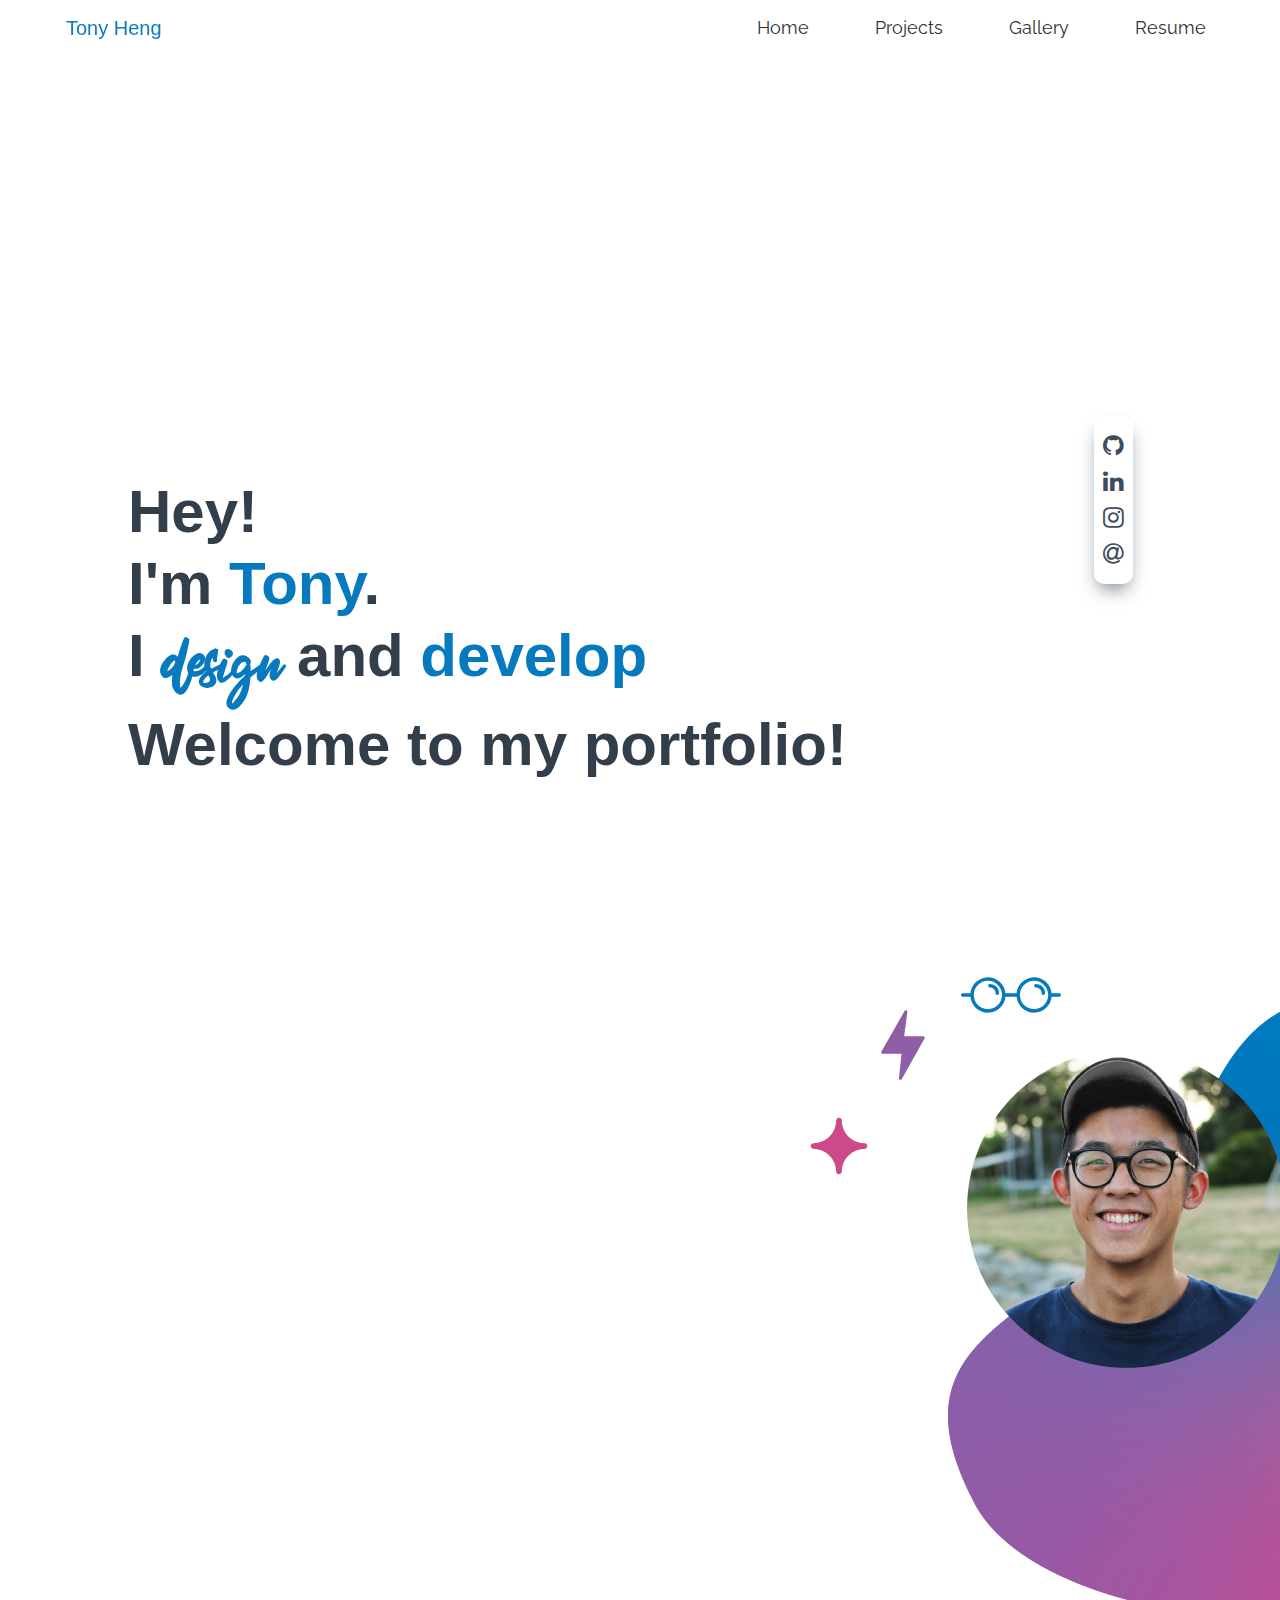
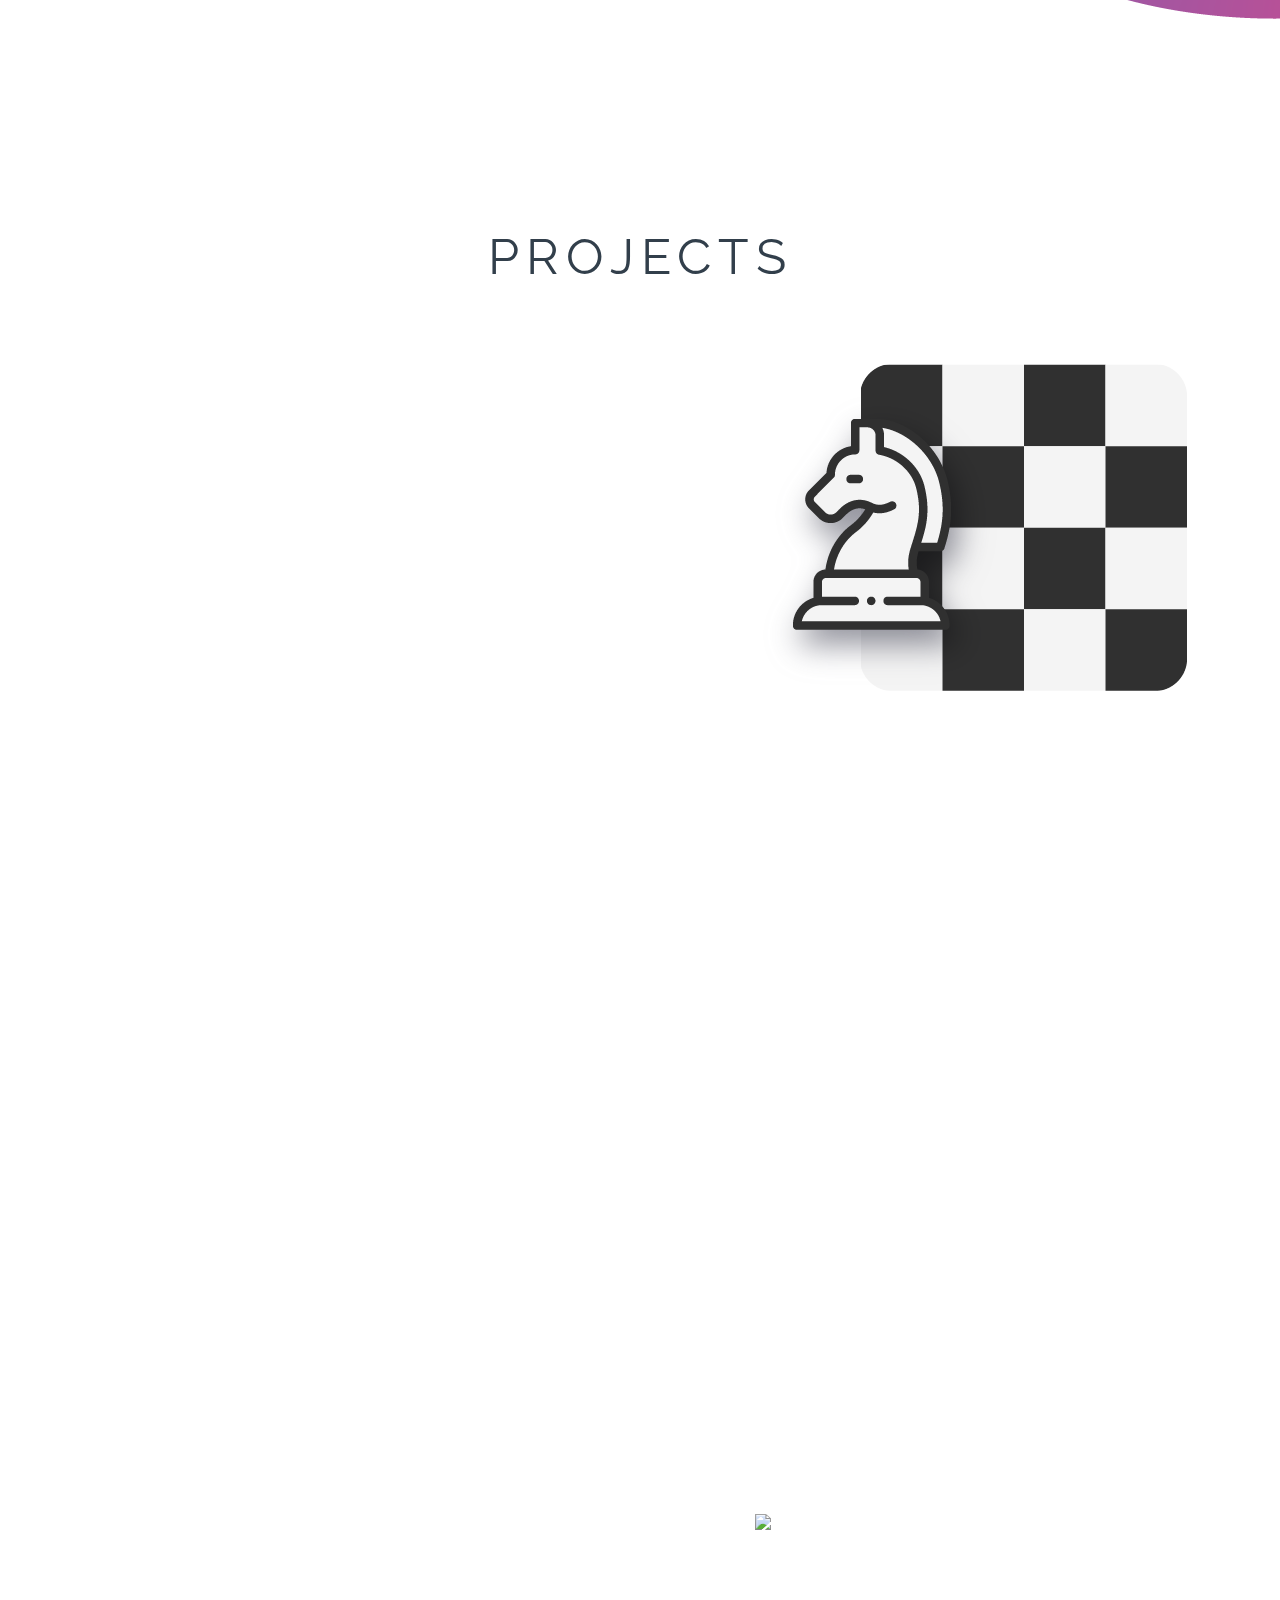
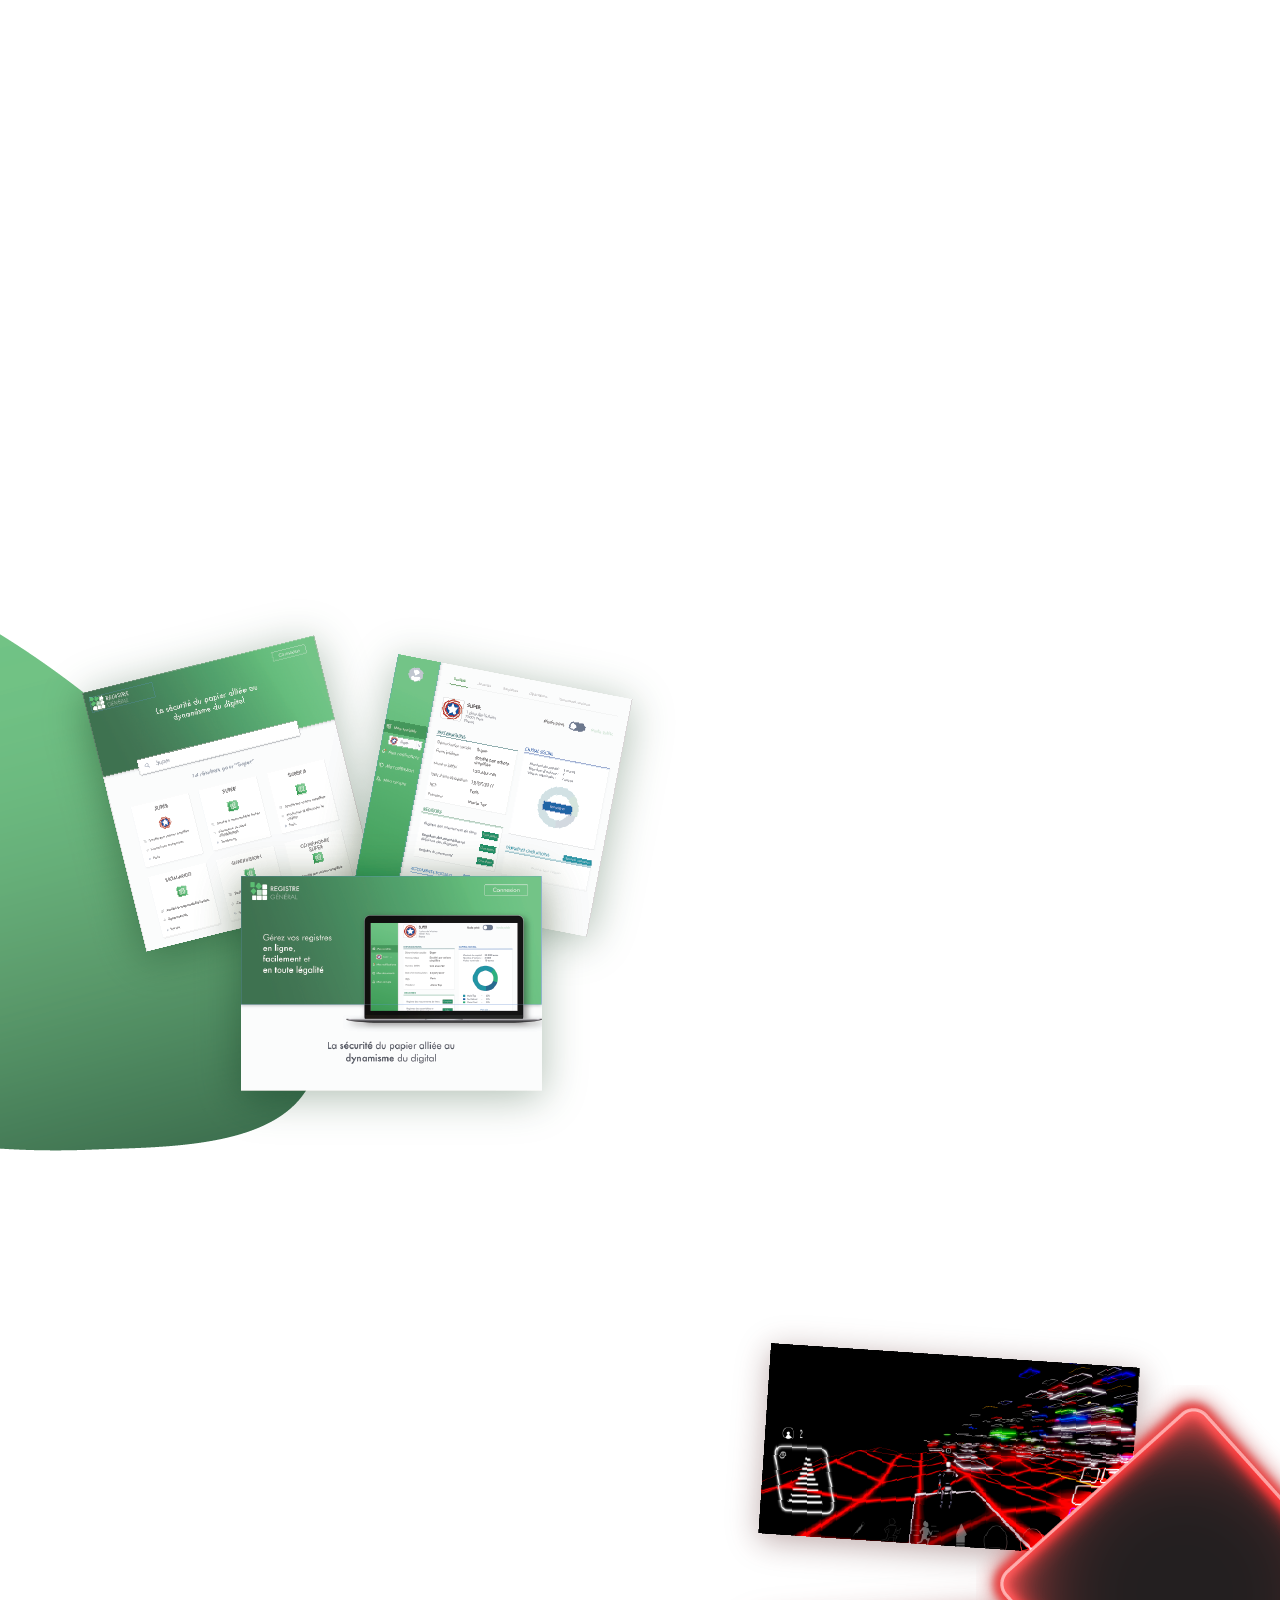
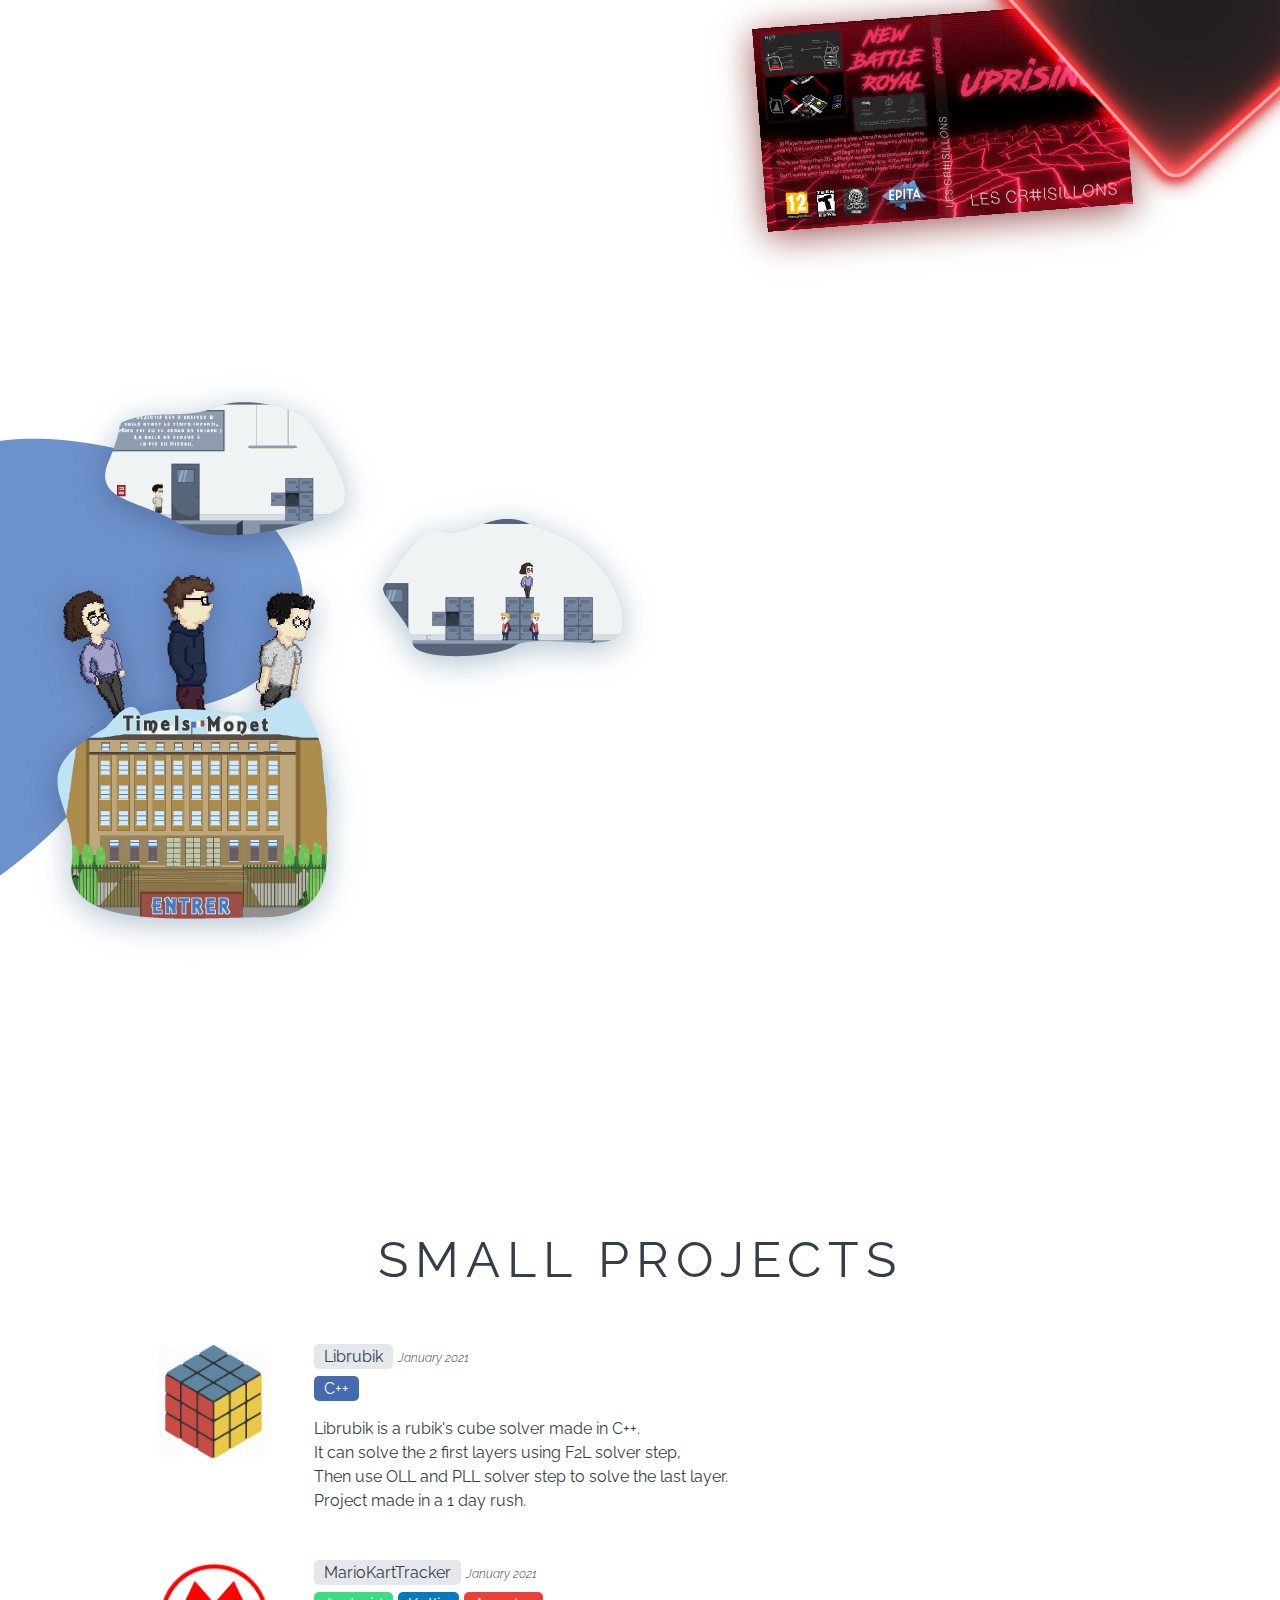
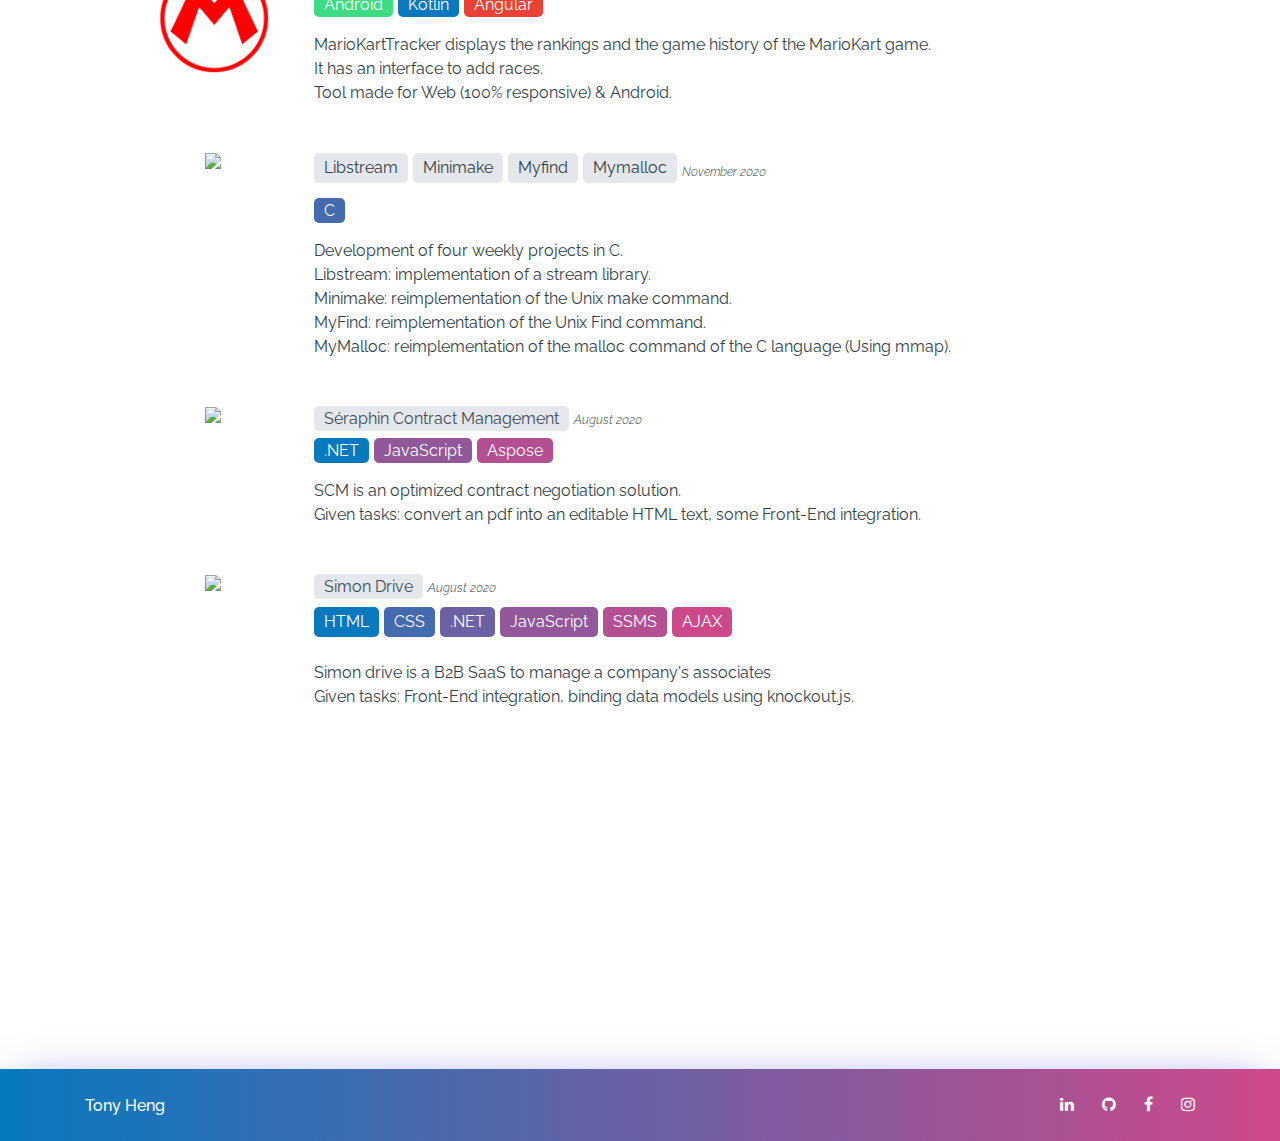
==== index.html @ dd5f956f "add chess AI project" ====
<!DOCTYPE html>
<html lang=en>
    <head>
        <!-- Required meta tags -->
        <meta charset="utf-8">
        <meta name="viewport" content="width=device-width, initial-scale=1, shrink-to-fit=no">
        <meta property='og:title' content='Tony Heng - Portfolio'/>
        <meta property='og:image' content='/asset/img/Arts/AutoPortrait.png'/>
        <meta property='og:description' content='This is my portfolio'/>
        <meta property='og:url' content='//tonyhg.github.io/Portfolio/'/>

        <!-- Bootstrap CSS -->
        <link href="css/bootstrap.min.css" rel="stylesheet">
        <meta name="viewport" content="width=device-width, initial-scale=1">

        <!-- IE compatibility-->
        <meta http-equiv="X-UA-Compatible" content="IE=edge">

        <title>Tony Heng - Official Portfolio</title>
        <link rel="shortcut icon" href="favicon.ico">
        <link href="css/style.css" rel="stylesheet">
        <link rel="stylesheet" href="https://cdnjs.cloudflare.com/ajax/libs/font-awesome/4.7.0/css/font-awesome.min.css">
        <link href="https://fonts.googleapis.com/css2?family=Questrial&display=swap" rel="stylesheet"> 
        <link href="https://unpkg.com/aos@2.3.1/dist/aos.css" rel="stylesheet">
        <link href="https://fonts.googleapis.com/css?family=Raleway:300,400&display=swap" rel="stylesheet">

    </head>
    <body>
        <div class="progress-container fixed-bottom">
            <span class="progress-bar"></span>
        </div>
        <nav class="col navbar navbar-expand">
            <a class="navbar-brand" href="#">Tony Heng</a>
            <button class="navbar-toggler" type="button" data-toggle="collapse" data-target="#navbarContent">
                <span class="navbar-toggler-icon"></span>
            </button>
            <div id="navbarContent" class="collapse navbar-collapse">
                <ul class="navbar-nav hide">
                    <li class="nav-item active">
                        <a class="nav-link" href="#">Home</a>
                    </li>
                    <li class="nav-item">
                        <a class="nav-link" href="#project">Projects</a>
                    </li>
                    <li class="nav-item">
                        <a class="nav-link" href="html/gallery.html">Gallery</a>
                    </li>
                    <li class="nav-item">
                        <a class="nav-link" href="html/resume.html">Resume</a>
                    </li>
                </ul>
                <div class="burger">
                    <div class="line1"></div>
                    <div class="line2"></div>
                    <div class="line3"></div>
                </div>
            </div>
        </nav>

        <div class="main-container">
            <div class="row">
                <div class="col-11 d-flex output" id="title">
                    <h1 id="intro">
                        Hey!<br>
                        I'm <span>Tony</span>.<br>
                        I <span id="design">design</span> and <span>develop</span> <span class="typer" id="main" data-words="websites., apps., games., softwares., things." data-delay="100" data-deleteDelay="1000" data-colors="#323F4B"></span><span class="cursor" data-owner="main"></span><br>
                        Welcome to my portfolio!<br>
                    </h1>
                </div>
                <div class="col-1 d-flex hide">
                    <div id="social-icon-container" class="d-flex flex-column">
                        <div class="social-icon">
                            <a class="gplus-ic" href="https://github.com/TonyHg" target="_blank">
                                <i class="fa fa-github"> </i>
                            </a>
                        </div>
                        <div class="social-icon">
                            <a class="li-ic" href="https://www.linkedin.com/in/tony-heng/" target="_blank">
                                <i class="fa fa-linkedin"> </i>
                            </a>
                        </div>
                        
                        <div class="social-icon">
                            <a class="ins-ic" href="https://www.instagram.com/thdesign._/" target="_blank">
                                <i class="fa fa-instagram"> </i>
                            </a>
                        </div>
                        <div class="social-icon">
                            <p class="d-none" id="email">tony.heng@epita.fr</p>
                            <a id="email-icon" class="ins-ic" href="#" onclick="copyToClipboard('#email')" data-toggle="tooltip" data-placement="bottom" data-html="true" title="Email copied!">
                                <i class="fa fa-at"> </i>
                            </a>
                        </div>
                    
                    </div>
                </div>
            </div>
            <div class="row">
                <div class="col-lg-7 d-flex">
                    <div class="pt-5" data-aos="fade-up"
                    data-aos-offset="300"
                    data-aos-duration="500">
                        <div id="profile">

                            Fond of computer sciences and new technologies, I am an ambitious and tenacious person who likes to succeed.</br>
                            Currently 3rd year student at <span>EPITA : Ecole d'Ingénieur en Informatique</span>, an engineering school based in Paris.</br>
                            I am looking for an intership in <span>software engineering</span> or <span>web developpement</span>.</br></br>

                            You can see my resume by clicking the button below.</br>

                        </div>
                        <div class="row" id="buttons">
                            <div class="col-lg-5 col-lg-offset-2">
                                <a href="html/resume.html" class="button" style="background: rgb(6,121,191);">Resume</a>
                            </div>
                        </div>
                    </div>
                </div>
                <div class="col-lg-5">
                    <img src="asset/img/lightning.svg" class="floating-icon lightning">
                    <img src="asset/img/glasses.svg" class="floating-icon glasses">
                    <img src="asset/img/sparkle.svg" class="floating-icon sparkle">
                    <div id="profile-photo">
                        <img src="asset/img/Asset 1@0.5x.png">
                    </div>
                </div>
            </div>
            <div class="container">
                <div class="row title" id="project">
                    PROJECTS
                </div>
                    <div id="chess" class="row project">
                        <div class="col-lg-6 project-text">
                            <div>
                                <div class="project-title" data-aos="fade-right"
                                data-aos-offset="200"
                                data-aos-duration="500">CHESS AI</div>
                                <div class="project-subtitle" data-aos="fade-right"
                                data-aos-offset="200"
                                data-aos-duration="600">C++ Programmer</div>
                                <div class="project-subsubtitle" data-aos="fade-right"
                                data-aos-offset="200"
                                data-aos-duration="700">March 2021</div>
                            </div>
                            <div class="project-description" data-aos="fade-right"
                            data-aos-offset="200"
                            data-aos-duration="800">
                                'Chess AI' is a Chess engine & Chess AI implementation.
                            </div>
                            <div class="row">
                                <div class="col-lg-12" data-aos="fade-right"
                                data-aos-offset="200"
                                data-aos-duration="1000">
                                    <div class="project-subsubsubtitle">Implementation:</div>
                                    <ul>
                                        <li>- Chess engine (generate all legal moves)</li>
                                        <li>- AI (NegaMax, alpha-beta prunning, evaluation)</li>
                                        <li>- UCI protocol, PGN parser</li>
                                        <li>- Perft</li>
                                        <li>- STL, Boost</li>
                                    </ul>
                                </div>
                            </div>
                        </div>
                        <div class="col-lg-6 hide">
                            <img src="asset/img/chess.png" id="ocr-img" />
                        </div>
                    </div>
                    <div id="sh42" class="row project">
                        <div class="col-lg-6 hide">
                            <img src="asset/img/42.png" id="sh42-img" />
                        </div>
                        <div class="project-text col-lg-6">
                            <div>
                                <div class="project-title"  data-aos="fade-left"
                                data-aos-offset="200"
                                data-aos-duration="500">42sh</div>
                                <div class="project-subtitle"  data-aos="fade-left"
                                data-aos-offset="200"
                                data-aos-duration="600">C Programmer</div>
                                <div class="project-subsubtitle"  data-aos="fade-left"
                                data-aos-offset="200"
                                data-aos-duration="700">November-December 2020</div>
                            </div>
                            <div class="project-description"  data-aos="fade-left"
                            data-aos-offset="200"
                            data-aos-duration="800">
                                ‘42sh’ is a posix-compliant shell interpretor done in the scope of our ING1 project at EPITA. ’42sh’ is a 4-weeks project made in C. ‘42sh’ was developped following the SCL (Shell Command Language).
                            </div>
                            <div class="row">
                                <div class="col-lg-6"  data-aos="fade-left"
                                data-aos-offset="200"
                                data-aos-duration="1000">
                                    <div class="project-subsubsubtitle">Reimplementations:</div>
                                    <ul>
                                        <li>- Parsing & Lexing</li>
                                        <li>- Execution</li>
                                        <li>- Builtins</li>
                                        <li>- Variables & Functions</li>
                                        <li>- Arithmetic expansion</li>
                                    </ul>
                                </div>
                            </div>
                            <!--
                            <div class="row btn-pos">
                                <a class="primary-btn" id="sh42-btn" href="#"> Visit the website</a>
                            </div>
                            -->
                        </div>
                    </div>
                    <div id="ocr" class="row project">
                        <div class="col-lg-6 project-text">
                            <div>
                                <div class="project-title" data-aos="fade-right"
                                data-aos-offset="200"
                                data-aos-duration="500">OCR</div>
                                <div class="project-subtitle" data-aos="fade-right"
                                data-aos-offset="200"
                                data-aos-duration="600">C Programmer</div>
                                <div class="project-subsubtitle" data-aos="fade-right"
                                data-aos-offset="200"
                                data-aos-duration="700">October-December 2019</div>
                            </div>
                            <div class="project-description" data-aos="fade-right"
                            data-aos-offset="200"
                            data-aos-duration="800">
                                'OCR' stands for Optical Character Recognition. A project made in C, with the use of a basic neural network trained, allows you to recover the text in the image of a printed text.
                            </div>
                            <div class="row">
                                <div class="col-lg-6" data-aos="fade-right"
                                data-aos-offset="200"
                                data-aos-duration="1000">
                                    <div class="project-subsubsubtitle">Implementation:</div>
                                    <ul>
                                        <li>- Preprocessing</li>
                                        <li>- Neural Network</li>
                                        <li>- Postprocessing</li>
                                        <li>- Dataset</li>
                                        <li>- GUI</li>
                                    </ul>
                                </div>
                            </div>
                            <div class="row btn-pos" data-aos="fade-right"
                            data-aos-offset="100"
                            data-aos-duration="1200">
                                <a class="primary-btn" id="ocr-btn" href="https://github.com/TonyHg/OCR-1" target="_blank"> Visit github repo</a>
                            </div>
                        </div>
                        <div class="col-lg-6 hide">
                            <img src="asset/img/ocr.png" id="ocr-img" />
                        </div>
                    </div>
                    <div id="registre-general" class="row project">
                        <div class="col-lg-6 hide">
                            <img src="asset/img/rg@0.5x.png" id="rg-img" />
                        </div>
                        <div class="project-text col-lg-6">
                            <div>
                                <div class="project-title" data-aos="fade-left"
                                data-aos-offset="200"
                                data-aos-duration="500">Registre Général</div>
                                <div class="project-subtitle" data-aos="fade-left"
                                data-aos-offset="200"
                                data-aos-duration="600">Fullstack Developper</div>
                                <div class="project-subsubtitle" data-aos="fade-left"
                                data-aos-offset="200"
                                data-aos-duration="700">June-August 2019</div>
                            </div>
                            <div class="project-description" data-aos="fade-left"
                            data-aos-offset="200"
                            data-aos-duration="800">
                                'Registre Général' is a web application for centralizing and managing our companies. Its primary advantage is the tokenization (BlockChain) of corporate records and documents.
                            </div>
                            <div class="row" data-aos="fade-left"
                            data-aos-offset="200"
                            data-aos-duration="1000">
                                <div class="col-lg-6">
                                    <div class="project-subsubsubtitle">Front-End:</div>
                                    <ul>
                                        <li>- UX/UI Reflexion</li>
                                        <li>- HTML & CSS</li>
                                        <li>- JavaScript</li>
                                        <li>- Knockout.js & Bootstraps</li>
                                        <li>- Ajax</li>
                                    </ul>
                                </div>
                                <div class="col-lg-6">
                                    <div class="project-subsubsubtitle">Back-End:</div>
                                    <ul>
                                        <li>- ASP.NET MVC - C#</li>
                                        <li>- API call</li>
                                        <li>- SSMS - SQL</li>
                                    </ul>
                                </div>
                            </div>
                            <div class="row btn-pos" data-aos="fade-left"
                            data-aos-offset="100"
                            data-aos-duration="1200">
                                <a class="primary-btn" href="https://www.registregeneral.com/" target="_blank"> Visit the website</a>
                            </div>
                        </div>
                    </div>
                    <div id="uprising" class="row project">
                        <div class="col-lg-6 project-text">
                            <div>
                                <div class="project-title" data-aos="fade-right"
                                data-aos-offset="200"
                                data-aos-duration="500">UPRISING</div>
                                <div class="project-subtitle" data-aos="fade-right"
                                data-aos-offset="200"
                                data-aos-duration="600">Designer & Unity Developper</div>
                                <div class="project-subsubtitle" data-aos="fade-right"
                                data-aos-offset="200"
                                data-aos-duration="700">January-June 2019</div>
                            </div>
                            <div class="project-description" data-aos="fade-right"
                            data-aos-offset="200"
                            data-aos-duration="800">
                                'Uprising' is a first person shooter game, which goals is to jump from platforms to platforms to get to the top of the map, shoot the other players to make them fall. The last player remaining wins. This game aims to be simple and easy to play.
                            </div>
                            <div class="row" data-aos="fade-right"
                            data-aos-offset="200"
                            data-aos-duration="1000">
                                <div class="col-lg-6">
                                    <div class="project-subsubsubtitle">Designer:</div>
                                    <ul>
                                        <li>- Website prototype</li>
                                        <li>- Game texture</li>
                                        <li>- Weapons effects</li>
                                        <li>- Logo & icons</li>
                                        <li>- HUD</li>
                                    </ul>
                                </div>
                                <div class="col-lg-6">
                                    <div class="project-subsubsubtitle">Unity Developper:</div>
                                    <ul>
                                        <li>- Unity </li>
                                        <li>- Creation of the weapons</li>
                                        <li>- Shoot/Pickup/Drop/Reload</li>
                                    </ul>
                                </div>
                            </div>
                            <div class="row btn-pos" data-aos="fade-right"
                            data-aos-offset="100"
                            data-aos-duration="1200">
                                <a class="primary-btn" id="uprising-btn" href="https://github.com/TonyHg/Uprising" target="_blank"> Visit github repo</a>
                            </div>
                        </div>
                        <div class="col-lg-6 hide">
                            <img src="asset/img/Up@0.5x.png" id="uprising-img" />
                        </div>
                    </div>
                    <div id="time-is-monet" class="row project">
                        <div class="col-lg-6 hide">
                            <img src="asset/img/tim@0.5x.png" id="tim-img" />
                        </div>
                        <div class="col-lg-6 project-text">
                            <div>
                                <div class="project-title" data-aos="fade-left"
                                data-aos-offset="200"
                                data-aos-duration="500">TIME IS MONET</div>
                                <div class="project-subtitle" data-aos="fade-left"
                                data-aos-offset="200"
                                data-aos-duration="600">Game Designer & Python Developper</div>
                                <div class="project-subsubtitle" data-aos="fade-left"
                                data-aos-offset="200"
                                data-aos-duration="700">February-June 2018</div>
                            </div>
                            <div class="project-description" data-aos="fade-left"
                            data-aos-offset="200"
                            data-aos-duration="800">
                                'Time is Monet' is a 2D platformer made in Python. You are playing a student late to his math lesson.
                                Hurry up! You need to pass through the others students in order to be in time.
                            </div>
                            <div class="row" data-aos="fade-left"
                            data-aos-offset="200"
                            data-aos-duration="1000">
                                <div class="col-lg-6">
                                    <div class="project-subsubsubtitle">Game Designer:</div>
                                    <ul>
                                        <li>- Gameplay</li>
                                        <li>- Pixel Art</li>
                                        <li>- Characters of the game</li>
                                        <li>- Animations of character</li>
                                        <li>- Map</li>
                                    </ul>
                                </div>
                                <div class="col-lg-6">
                                    <div class="project-subsubsubtitle">Python Developper:</div>
                                    <ul>
                                        <li>- Module - Pygame</li>
                                        <li>- Game loop</li>
                                        <li>- 2D physics : Jump, Gravity, Collision</li>
                                        <li>- Sound & Timer</li>
                                    </ul>
                                </div>
                            </div>
                            <div class="row btn-pos" data-aos="fade-left"
                            data-aos-offset="100"
                            data-aos-duration="1200">
                                <a class="primary-btn" id="tim-btn" href="https://github.com/TonyHg/TimeIsMonet" target="_blank">Visit github repo</a>
                            </div>
                        </div>
                    </div>
            </div>
            <div class="container pb-5">
                <div class="row title mb-5" id="project">
                    SMALL PROJECTS
                </div>
                <div class="row small-project mb-5">
                    <div class="col-2">
                        <div class="small-project-icon d-flex">
                            <img src="asset/img/rubiks.webp"/>
                        </div>
                    </div>
                    <div class="col-10">
                        <div class="small-project-title mb-2"><span class="title-bg">Librubik</span><span class="small-project-date">January 2021</span></div>
                        
                        <div class="small-project-language mb-3"><span class="title-bg color2">C++</span></div>
                        <div class="small-project-description">
                            Librubik is a rubik's cube solver made in C++.</br>
                            It can solve the 2 first layers using F2L solver step,</br>
                            Then use OLL and PLL solver step to solve the last layer.</br>
                            Project made in a 1 day rush.
                        </div>
                    </div>
                </div>
                <div class="row small-project mb-5">
                    <div class="col-2">
                        <div class="small-project-icon d-flex">
                            <img src="asset/img/MarioKart.png"/>
                        </div>
                    </div>
                    <div class="col-10">
                        <div class="small-project-title mb-2"><span class="title-bg">MarioKartTracker</span><span class="small-project-date">January 2021</span></div>

                        <div class="small-project-language mb-3"><span class="title-bg color7">Android</span><span class="title-bg color1">Kotlin</span><span class="title-bg color8">Angular</span></div>
                        <div class="small-project-description">
                            MarioKartTracker displays the rankings and the game history of the MarioKart game.</br>
                            It has an interface to add races.<br/>
                            Tool made for Web (100% responsive) & Android.
                        </div>
                        
                    </div>
                </div>
                <div class="row small-project mb-5">
                    <div class="col-2">
                        <div class="small-project-icon d-flex">
                            <img src="asset/img/miniproject.png"/>
                        </div>
                    </div>
                    <div class="col-10">
                        <div class="small-project-title mb-2 d-flex"><span class="d-flex flex-wrap"><span class="title-bg mb-2">Libstream</span><span class="title-bg mb-2">Minimake</span><span class="title-bg mb-2">Myfind</span><span class="title-bg mb-2">Mymalloc</span></span><span class="small-project-date">November 2020</span></div>
                        
                        <div class="small-project-language mb-3"><span class="title-bg color2">C</span></div>
                        <div class="small-project-description">
                            Development of four weekly projects in C.<br>
                            Libstream: implementation of a stream library.<br>
                            Minimake: reimplementation of the Unix make command.<br>
                            MyFind: reimplementation of the Unix Find command.<br>
                            MyMalloc: reimplementation of the malloc command of the C language (Using mmap). <br>
                        </div>
                    </div>
                </div>
                <div class="row small-project mb-5">
                    <div class="col-2">
                        <div class="small-project-icon d-flex">
                            <img src="asset/img/SCM2.svg"/>
                        </div>
                    </div>
                    <div class="col-10">
                        <div class="small-project-title mb-2"><span class="title-bg"><a href="https://seraphin.legal/seraphin-contract-management/" target="_blank">Séraphin Contract Management</a></span><span class="small-project-date">August 2020</span></div>
                        
                        <div class="small-project-language mb-3"><span class="title-bg color1">.NET</span><span class="title-bg color4">JavaScript</span><span class="title-bg color5">Aspose</span></div>
                        <div class="small-project-description">
                            SCM is an optimized contract negotiation solution.<br>
                            Given tasks: convert an pdf into an editable HTML text, some Front-End integration.
                        </div>
                    </div>
                </div>
                <div class="row small-project mb-5">
                    <div class="col-2">
                        <div class="small-project-icon d-flex">
                            <img src="asset/img/SimonDrive.png"/>
                        </div>
                    </div>
                    <div class="col-10">
                        <div class="small-project-title mb-2"><span class="title-bg"><a href="" target="_blank">Simon Drive</a></span><span class="small-project-date">August 2020</span></div>
                        
                        <div class="small-project-language mb-3 d-flex flex-wrap"><span class="title-bg color1 mb-2">HTML</span><span class="title-bg color2 mb-2">CSS</span><span class="title-bg color3 mb-2">.NET</span><span class="title-bg color4 mb-2">JavaScript</span><span class="title-bg color5 mb-2">SSMS</span><span class="title-bg color6 mb-2">AJAX</span></div>
                        <div class="small-project-description">
                            Simon drive is a B2B SaaS to manage a company's associates<br>
                            Given tasks: Front-End integration, binding data models using knockout.js.
                        </div>
                    </div>
                </div>
            </div>
            <div class="row">
                <div class="col-12 pb-5">
                    <h1 id="outro" data-aos="fade-left"
                    data-aos-offset="50"
                    data-aos-duration="500">
                        You have reached the end!<br>
                    </h1>
                    <h1 id="outro" data-aos="fade-left"
                    data-aos-offset="50"
                    data-aos-duration="700">
                        I hope you enjoyed looking at my <span>portfolio</span>.<br>
                    </h1>
                    <h1 id="outro" class="pb-5" data-aos="fade-left"
                    data-aos-offset="50"
                    data-aos-duration="1000">
                        Have a nice day!
                    </h1>
                </div>
            </div>
        </div>

        <!-- Footer -->
        <footer class="page-footer font-small unique-color-dark">

            <div>
            <div class="container">
        
                <!-- Grid row-->
                <div class="row py-4 d-flex align-items-center">
        
                <!-- Grid column -->
                <div class="col-md-6 col-lg-5 text-center text-md-left mb-4 mb-md-0">
                    <h6 class="mb-0">Tony Heng</h6>
                </div>
                <!-- Grid column -->
        
                <!-- Grid column -->
                <div class="col-md-6 col-lg-7 text-center text-md-right">
        
                    <!--Linkedin -->
                    <a class="li-ic" href="https://www.linkedin.com/in/tony-heng/" target="_blank">
                        <i class="fa fa-linkedin mr-4"> </i>
                    </a>
                    <!-- Github +-->
                    <a class="gplus-ic" href="https://github.com/TonyHg" target="_blank">
                    <i class="fa fa-github mr-4"> </i>
                    </a>
                    <!-- Facebook -->
                    <a class="fb-ic" href="https://www.facebook.com/thdesign_-2404058579878117" target="_blank">
                        <i class="fa fa-facebook-f  mr-4"> </i>
                    </a>
                    <!--Instagram-->
                    <a class="ins-ic" href="https://www.instagram.com/thdesign._/" target="_blank">
                    <i class="fa fa-instagram"> </i>
                    </a>
        
                </div>
                </div>
        
            </div>
            </div>
        
        </footer>
        <!-- Footer -->

        <!-- Bootstrap core JavaScript
        ================================================== -->
        <!-- Placed at the end of the document so the pages load faster -->
        <script async src="https://unpkg.com/typer-dot-js@0.1.0/typer.js"></script>
        <script src="js/index.js"></script>
        <script src="https://ajax.googleapis.com/ajax/libs/jquery/1.12.4/jquery.min.js"></script>
        <script>window.jQuery || document.write('<script src="../../assets/js/vendor/jquery.min.js"><\/script>')</script>
        <script src="js/bootstrap.bundle.min.js"></script>
        <script>
            $(document).ready(function () {
                scrollProgressBar();
            });
            $(window).scroll(function () {
            if ($(window).scrollTop() >= 350) {
            $('.navbar').css('box-shadow','0px -6px 44px -17px rgba(120,126,154,0.81)');
            } else {
            $('.navbar').css('box-shadow','none');
            }
            });
        </script>
        
        <script src="https://unpkg.com/aos@2.3.1/dist/aos.js"></script>
        <script>
            AOS.init();
        </script>
    </body>
</html>
---- css/style.css ----
/* Color scheme:
Black: #1F2833
Dark grey: #323F4B
Grey: #3F4C59
Light grey: #53606D

Dark white: #CCD3D9
White: #E4E7EB
Light white: #F5F7FA

Blue: #0679bf
Dark blue: #446AAF
Purple: #6C61A4
Light purple: #92589A
Dark pink: #B44F91
Pink: #CE498A
*/

@font-face {
    font-family: "Rolest";
    src: url("../asset/font/Rolest.ttf") format("truetype"),
           url("../asset/font/Rolest.otf") format("opentype");
   }

/* Landpage */
html {
    scroll-behavior: smooth;
  }

@keyframes float {
    0% {
        transform: translatey(0px);
    }

    50% {
        transform: translatey(+20px);
    }

    100% {
        transform: translatey(0px);
    }
}

body{
    color: #323F4B;
}


ul{
    padding-left:0px;
    line-height: 1.2;
}
li{
    list-style-type: none;
}

div {
    font-family: 'Raleway', 'Questrial', sans-serif;
}

a, a:hover{
    text-decoration: none;
}

a:hover{
    color: rgb(240, 240, 240);
}

.progress-container {
  width: 100%;
  background-color: transparent;
  height: 5px;
  display: block;
}
.progress-bar {
  background-color: #0679bf;
  width: 0%;
  display: block;
  height: inherit;
}

.navbar{
    position: fixed;
    transition: all 0.45s ease-out;
    z-index: 10;
    background-color: white;
    box-shadow: none;
}
.navbar a{
    color: #302f33;
}

.navbar-brand{
    font-family: proxima-nova,sans-serif;
    margin-left: 50px;
    background: rgb(6,121,191);/*linear-gradient(90deg, rgba(6,121,191,1) 0%, rgba(206,73,138,1) 100%);*/
    -webkit-background-clip: text;
    -webkit-text-fill-color: transparent; 
    -moz-background-clip: text;
    -moz-text-fill-color: transparent;
}

#navbarContent{
    justify-content: end;
}

.nav-link{
    margin-right: 50px;
    font-size: 18px;
    transition: all 0.2s ease-out;
}

.nav-link:hover{
    transform: translatey(-3px) ;
}

.burger{
    display: none;
}

.burger div{
    width: 25px;
    height: 3px;
    background-color: rgb(226,226,226);
    margin: 5px;
}

.main-container{
    overflow: hidden;
    padding: 0 10%;
}

#title{
    margin-top: 100px;
    height: 100vh;
    overflow: auto;
    padding-bottom: 20%;
}

#title img{
    width: 100%;
    z-index: 0;
}

#intro{
    font-family: proxima-nova,sans-serif;
    font-size: 60px;
    font-weight: 700;
    align-self: flex-end;
}
#design{
    font-family: "Rolest";
    font-size: 70px;
}

#outro{
    text-align: right;
    font-family: proxima-nova,sans-serif;
    font-weight: 700;
}

#social-icon-container{
    align-self: center;
    box-shadow: 0px 10px 20px -7px #53606D;
    padding: 20% 15%;
    border-radius: 10px;
}

.social-icon a{
    color: #3F4C59;
}

.social-icon i:hover{
    color:rgb(6,121,191);
}

.social-icon {
    font-size: 24px;
}

#email-pop{
    display: none;
}

#profile-photo{
    position: relative;
    left:205px;
    overflow:hidden;
    margin-bottom: 100px;
}

.floating-icon{
    position: absolute;
    transform: translatey(0px);
}

.lightning{
    width:70px;
    animation: float 3s ease-in-out infinite;
    left:32%;
    top: 10px;
}

.glasses{
    animation: float 4s ease-in-out infinite;
    width:100px;
    left: 53%;
    top:-55px;
}

.sparkle{
    animation: float 3.5s ease-in-out infinite;
    width: 90px;
    left: 15%;
    top: 100px;
}

#profile{
    font-size: 24px;
    align-self: center;
}

#profile span, #intro span, #outro span{
    color:rgb(6,121,191);
}

#buttons{
    margin-top: 20px;
    justify-content: center;
    font-size: 20px;
}

#buttons a{
    color: white;
    padding: 10px 36px;
    border-radius: 5px;
    display: inline-block;
}

#buttons .rose:hover{
    box-shadow: 0px 20px 20px -12px rgba(206,73,138,0.6);
}

.button{
    transition: all ease-out 0.3s;
}

.button:hover{
    box-shadow: 0px 20px 20px -12px rgba(6,121,191, 0.6);
    transform: translateY(-7px);
}

.title{
    padding-top: 100px;
    font-size: 50px;
    letter-spacing: 7px;
    justify-content: center;
}

.project{
    margin-top: 100px;
    padding-bottom: 100px;
}

.project-text{
    font-size: 16px;
}

.project-title {
    text-transform: uppercase;
    font-size: 37px;
    letter-spacing: 6px;
    width: 100%
}
    #chess .project-title{
        color: #76839c;
    }
    #sh42 .project-title{
        color: #207EB7;
    }

    #ocr .project-title{
        color: #7D59A4;
    }

    #registre-general .project-title {
        color: #74c588;
    }

    #uprising .project-title {
        color: #b92E34;
    }
    #time-is-monet .project-title {
        color: #6495ED;
    }

.project-subtitle {
    font-size: 22px;
    letter-spacing: 3px;
    margin-top:10px
}

.project-subsubtitle{
    font-style: italic;
    color: grey;
    margin-top: 0;
    font-weight: 300;
}

.project-subsubsubtitle{
    margin-bottom: 18px;
    font-weight: bold;
    color: #4d4d4d;
}

.project-description{
    margin-top: 18px;
    margin-bottom: 18px;
    
}

.btn-pos{
    justify-content: center;
    margin-top: 50px;
}

.primary-btn{
    transition: all 0.3s;
    background-color: #74c588;
    color: white;
    cursor: pointer;
    padding: 12px 36px;
    box-shadow: none;
    border-radius: 5px;
    border:none;
}
.primary-btn:hover {
    transform: translateY(-7px);
    box-shadow: 0px 20px 20px -12px #74c588a2;
}

#sh42-btn {
    background-color: #207EB7;
}
    #sh42-btn:hover {
        box-shadow: 0px 20px 20px -12px #2388c7b2;
    }

#ocr-btn {
    background-color: #7D59A4;
}
    #ocr-btn:hover {
        box-shadow: 0px 20px 20px -12px #8760b1b6;
    }

#uprising-btn {
    background-color: #b92E34;
}
    #uprising-btn:hover {
        box-shadow: 0px 20px 20px -12px #b92e35b6;
    }

#tim-btn {
    background-color: #6495ED;
}

    #tim-btn:hover {
        box-shadow: 0px 20px 20px -12px #6494ed98;
    }

#rg-img{
    position: absolute;
    left: -350px;
    top: -40px;
}

#registre-general .project-text, #time-is-monet .project-text, #sh42 .project-text{
    position: relative;
    left: 60px;
}

#sh42-img{
    position: relative;
    right: 170px;
    top:-30px
}

#ocr-img{
    position: relative;
    left: 100px;
    top:-30px
}

#uprising-img{
    position: absolute;
    left: 60px;
}

#uprising .project-text, #ocr .project-text{
    position: relative;
    right: 60px;
}

#tim-img{
    position: relative;
    right: 300px;
    top:-50px
}

.small-project-icon {
    height: 100%;
}

.small-project-icon img{
    margin: 0 auto;
    align-self: baseline;
    max-width: 80%;
}

.title-bg{
    border-radius: 5px;
    padding: 3px 10px;
    margin-right: 5px;
    background-color: #E4E7EB;
}

.title-bg.color1{
    color: white;
    background-color:#0679bf;
}
.title-bg.color2{
    color: white;
    background-color:#446AAF;
}
.title-bg.color3{
    color: white;
    background-color:#6C61A4;
}
.title-bg.color4{
    color: white;
    background-color:#92589A;
}
.title-bg.color5{
    color: white;
    background-color:#B44F91;
}
.title-bg.color6{
    color: white;
    background-color:#CE498A;
}

.title-bg.color7{
    color: white;
    background-color:#3DDC84;
}

.title-bg.color8{
    color: white;
    background-color:#eb4034;
}

.small-project-title a{
    color:#3F4C59;
}

.small-project-date{
    font-style: italic;
    margin-top: 0;
    font-weight: 300;
    font-size: 12px;
    margin: auto 0;
}

footer{
    color: white;
    box-shadow: 0px -6px 44px -19px rgba(120,126,214,0.81);
    background: rgb(6,121,191);
    background: linear-gradient(90deg, rgba(6,121,191,1) 0%, rgba(206,73,138,1) 100%);
}

footer a{
    color: white;
}
footer a:hover{
    color: grey;
}

/* Gallery */

#gallery{
    width:100%;
    position:relative;
    display: flex;
    margin-top: 30px;
}

    #gallery img {
        width: 100px;
        position: absolute;
        transform: translatey(0px);
    }
    #gallery  #zen {
        position: initial;
        width:500px;
        transform:none;
        margin: 40px auto;
    }

#Deer {
    top: 20px;
    left: 27%;
    animation: float 5s ease-in-out infinite;
}
#Wolf {
    top: -10px;
    left: 45%;
    animation: float 4s ease-in-out infinite;
}
#Eagle {
    top: 40px;
    right: 27%;
    animation: float 3s ease-in-out infinite;
}
#Trex {
    top: 120px;
    right: 10%;
    animation: float 4s ease-in-out infinite;
}
#Lion {
    top: 350px;
    right: 12%;
    animation: float 6s ease-in-out infinite;
}
#Peacock {
    top: 220px;
    left: 20%;
    animation: float 2s ease-in-out infinite;
}
#Dog {
    top: 120px;
    Left: 10%;
    animation: float 3s ease-in-out infinite;
}
#Unicorn {
    top: 350px;
    left: 14%;
    animation: float 7s ease-in-out infinite;
}
#Cat {
    top: 220px;
    right: 20%;
    animation: float 3s ease-in-out infinite;
} 

.gallery{
    display: flex;
    flex-wrap: wrap;
    margin-bottom: 70px;
}

.gallery span{
    color: rgb(97, 97, 97);
    margin-bottom: 10px;
}

.gallery img{
    width:20%;
    object-fit: cover;
}


/* Resume */
#resume{
    min-height: 210vh;
}

#resume embed{
    min-height: 200vh;
}

/* Extra small devices (phones, up to 480px) */
/* No media query since this is the default in Bootstrap */

/* Small devices (tablets, 768px and up) */
@media (max-width: 768px) {
    #profile{
        font-size: 20px;
    }
    #profile-photo,.lightning,.glasses,.sparkle{
        display: none;
    }
    .small-project-icon img{
        max-width: 150%;
    }
    #intro{
        font-size: 36px;
        align-self: baseline;
    }
    #registre-general .project-text, #time-is-monet .project-text, #sh42 .project-text {
        position: relative;
        left: 0px;
    }
    #uprising .project-text, #ocr .project-text {
        position: relative;
        right: 0px;
    }
    .hide {
        display: none!important;
    }
    .navbar-brand {
        margin: auto;
    }
    #outro {
        font-size: 36px;
    }
    #design {
        font-size: 50px;
    }
}

/* Medium devices (tablets, 992px and up) */
@media (min-width: 992px) {
    
}

/* Large devices (large desktops, 1200px and up) */
@media (min-width: 1200px) {
    
}
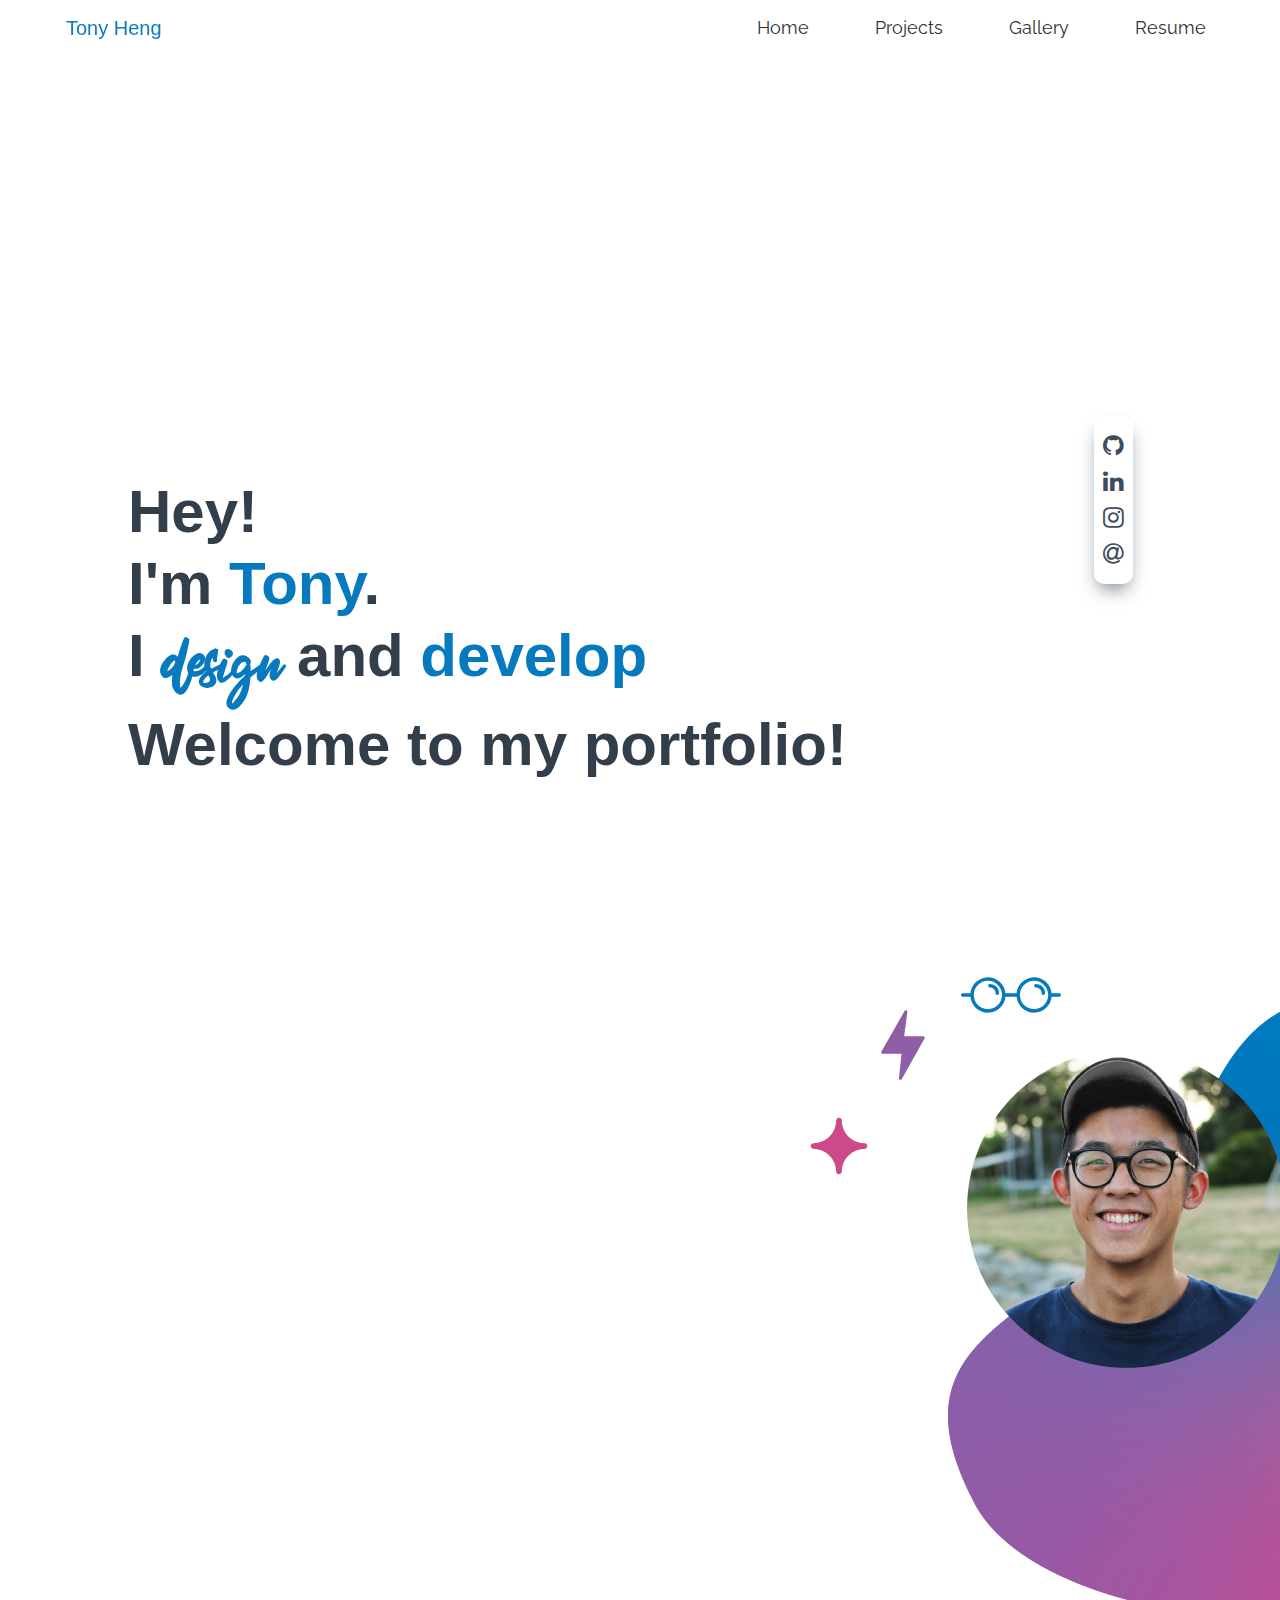
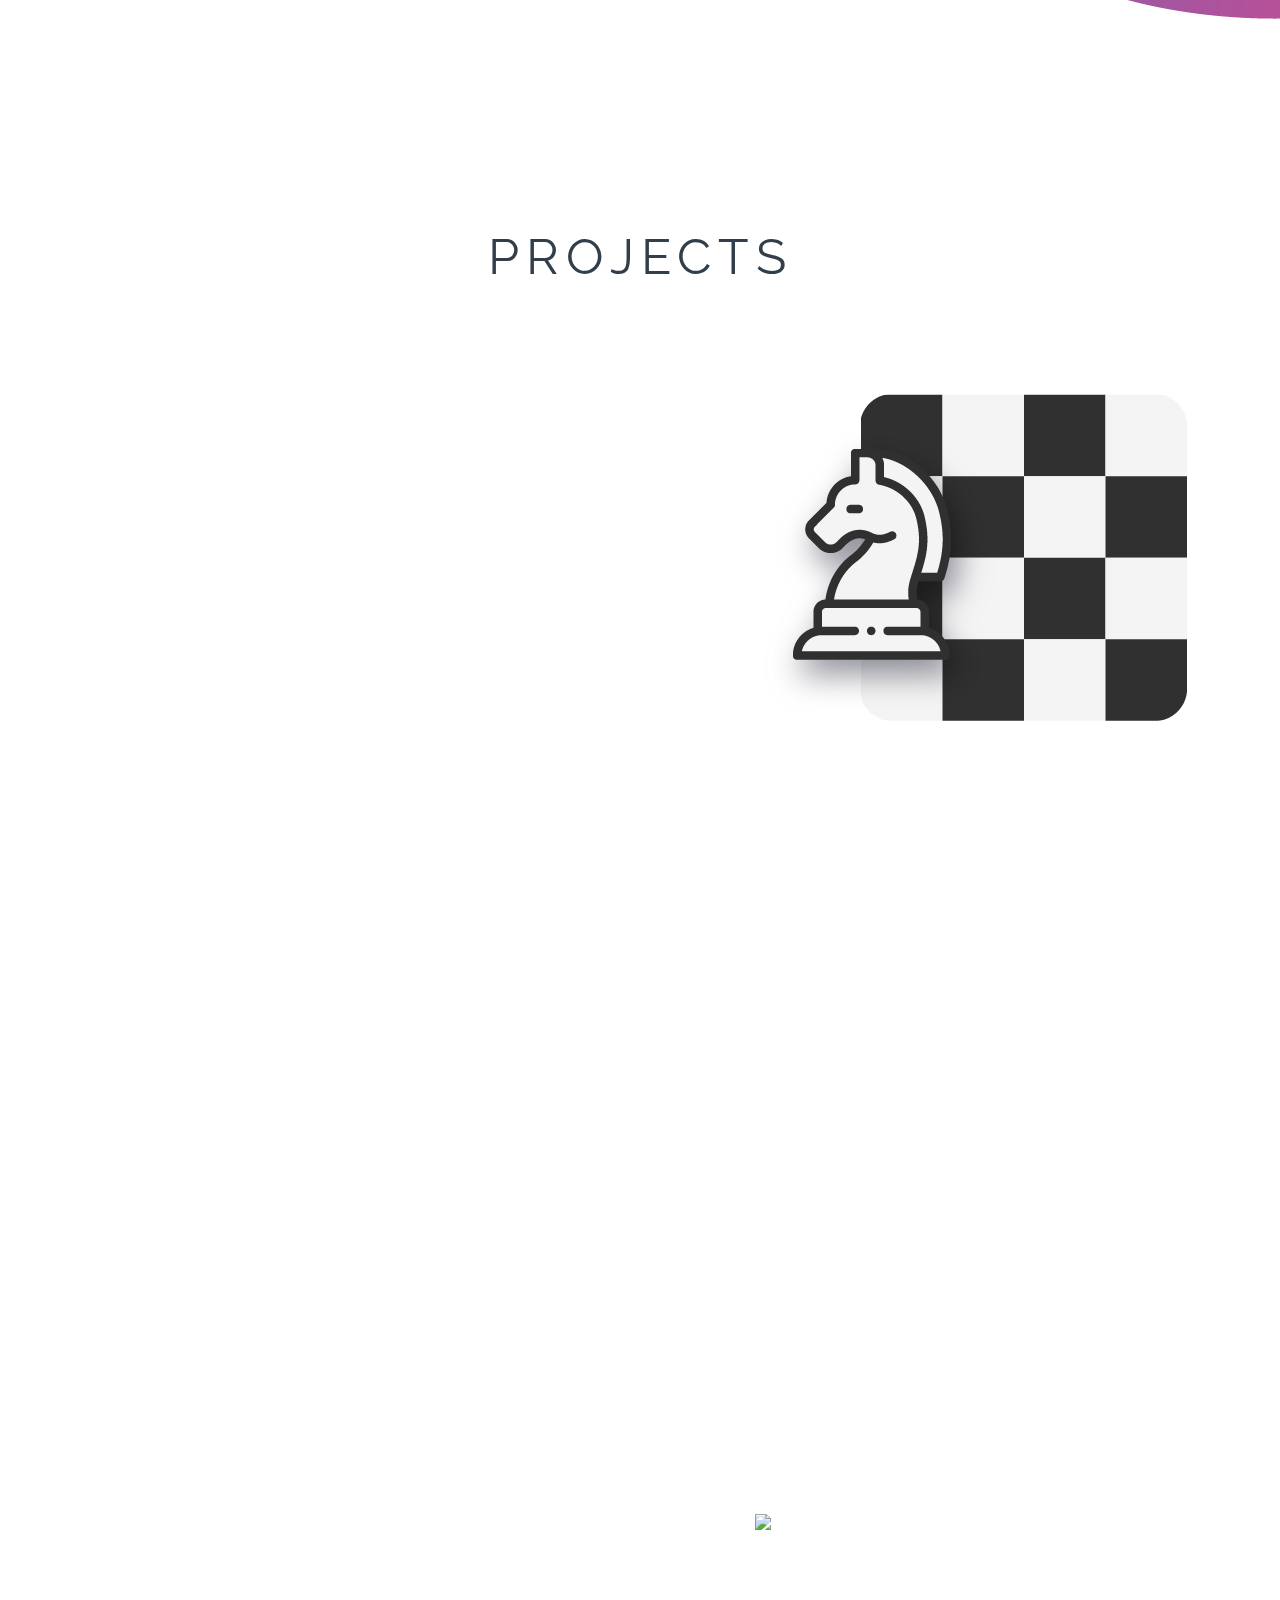
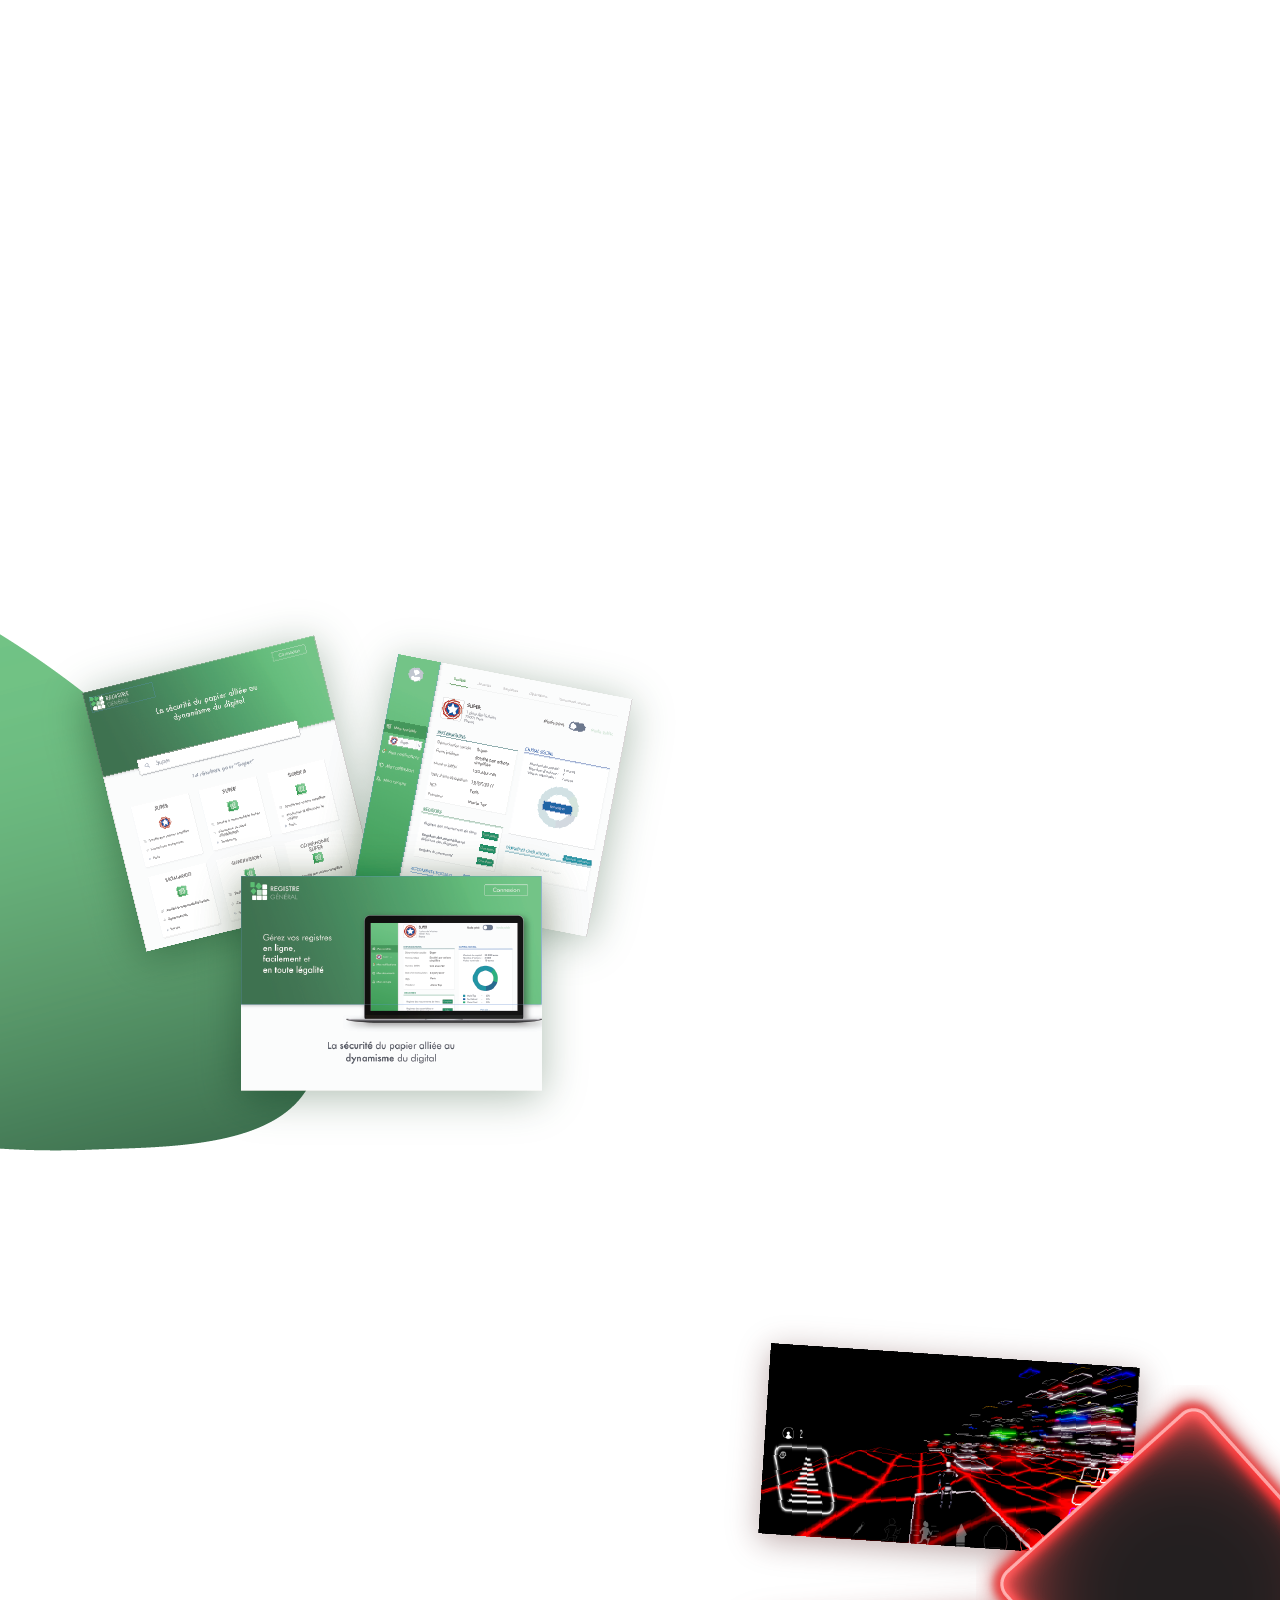
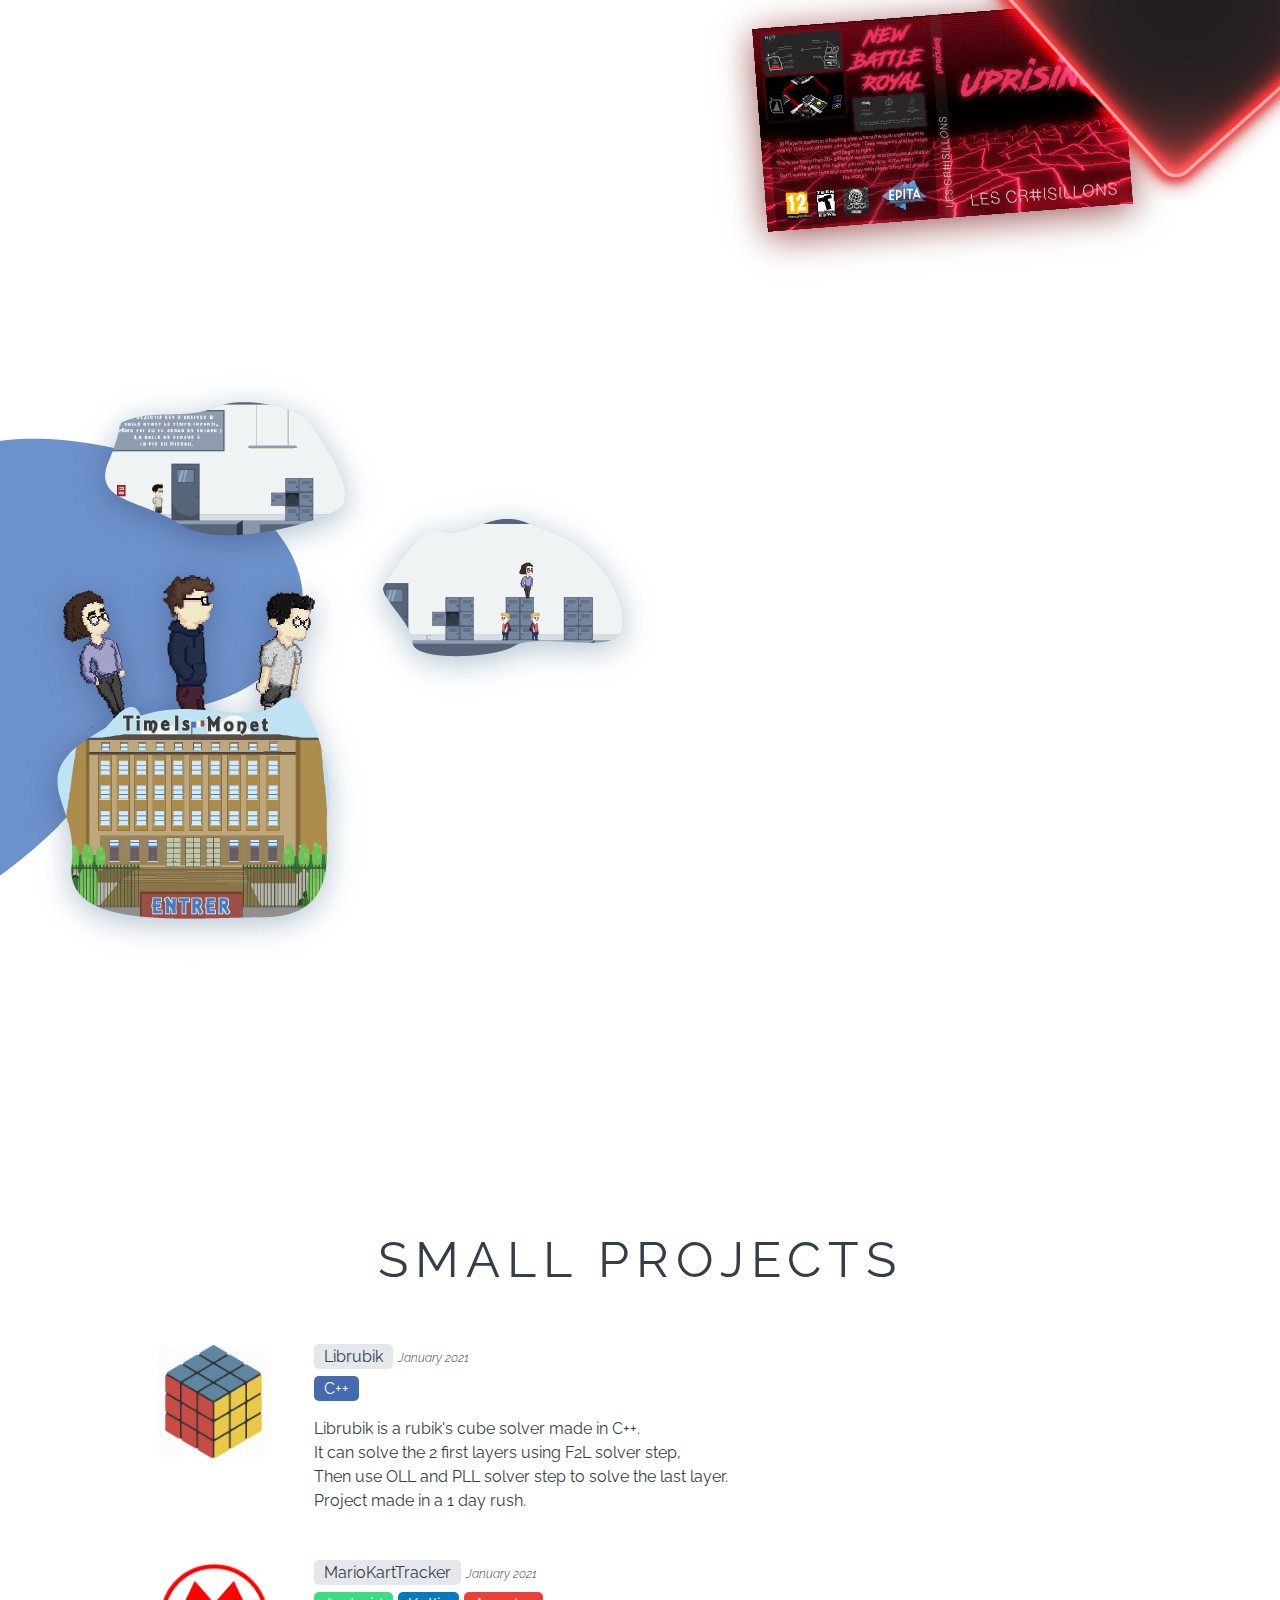
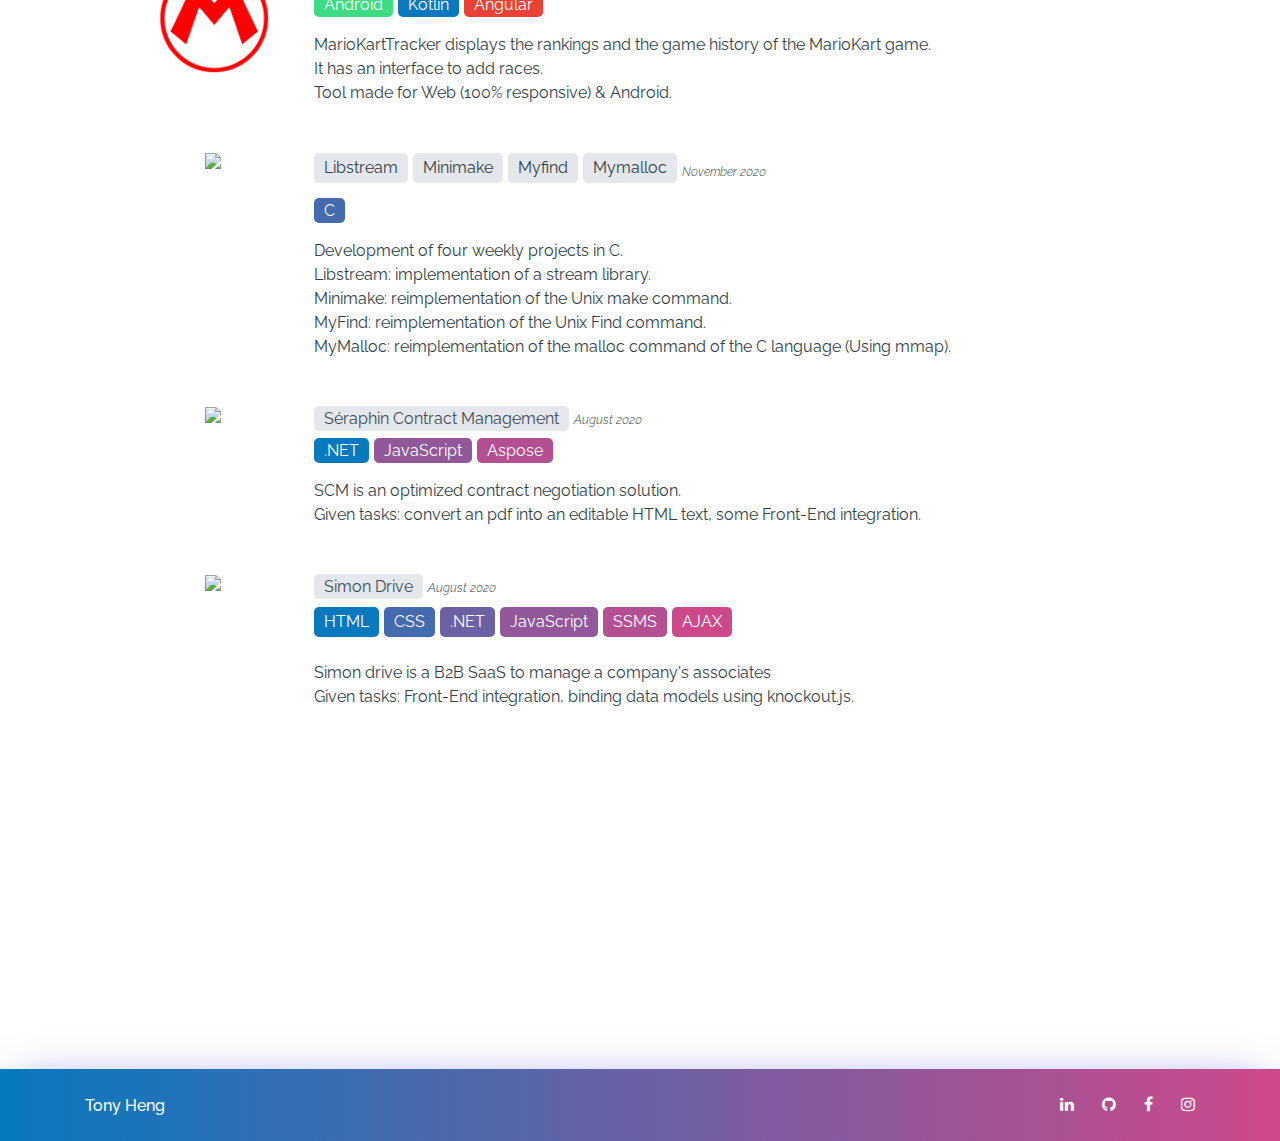
==== commit 16a027de: "chess project(fix): image position" ====
--- a/index.html
+++ b/index.html
@@ -163,7 +163,7 @@
                             </div>
                         </div>
                         <div class="col-lg-6 hide">
-                            <img src="asset/img/chess.png" id="ocr-img" />
+                            <img src="asset/img/chess.png" id="chess-img" />
                         </div>
                     </div>
                     <div id="sh42" class="row project">
--- a/css/style.css
+++ b/css/style.css
@@ -379,6 +379,11 @@
     left: 60px;
 }
 
+#chess-img{
+    position: relative;
+    left: 100px;
+}
+
 #sh42-img{
     position: relative;
     right: 170px;
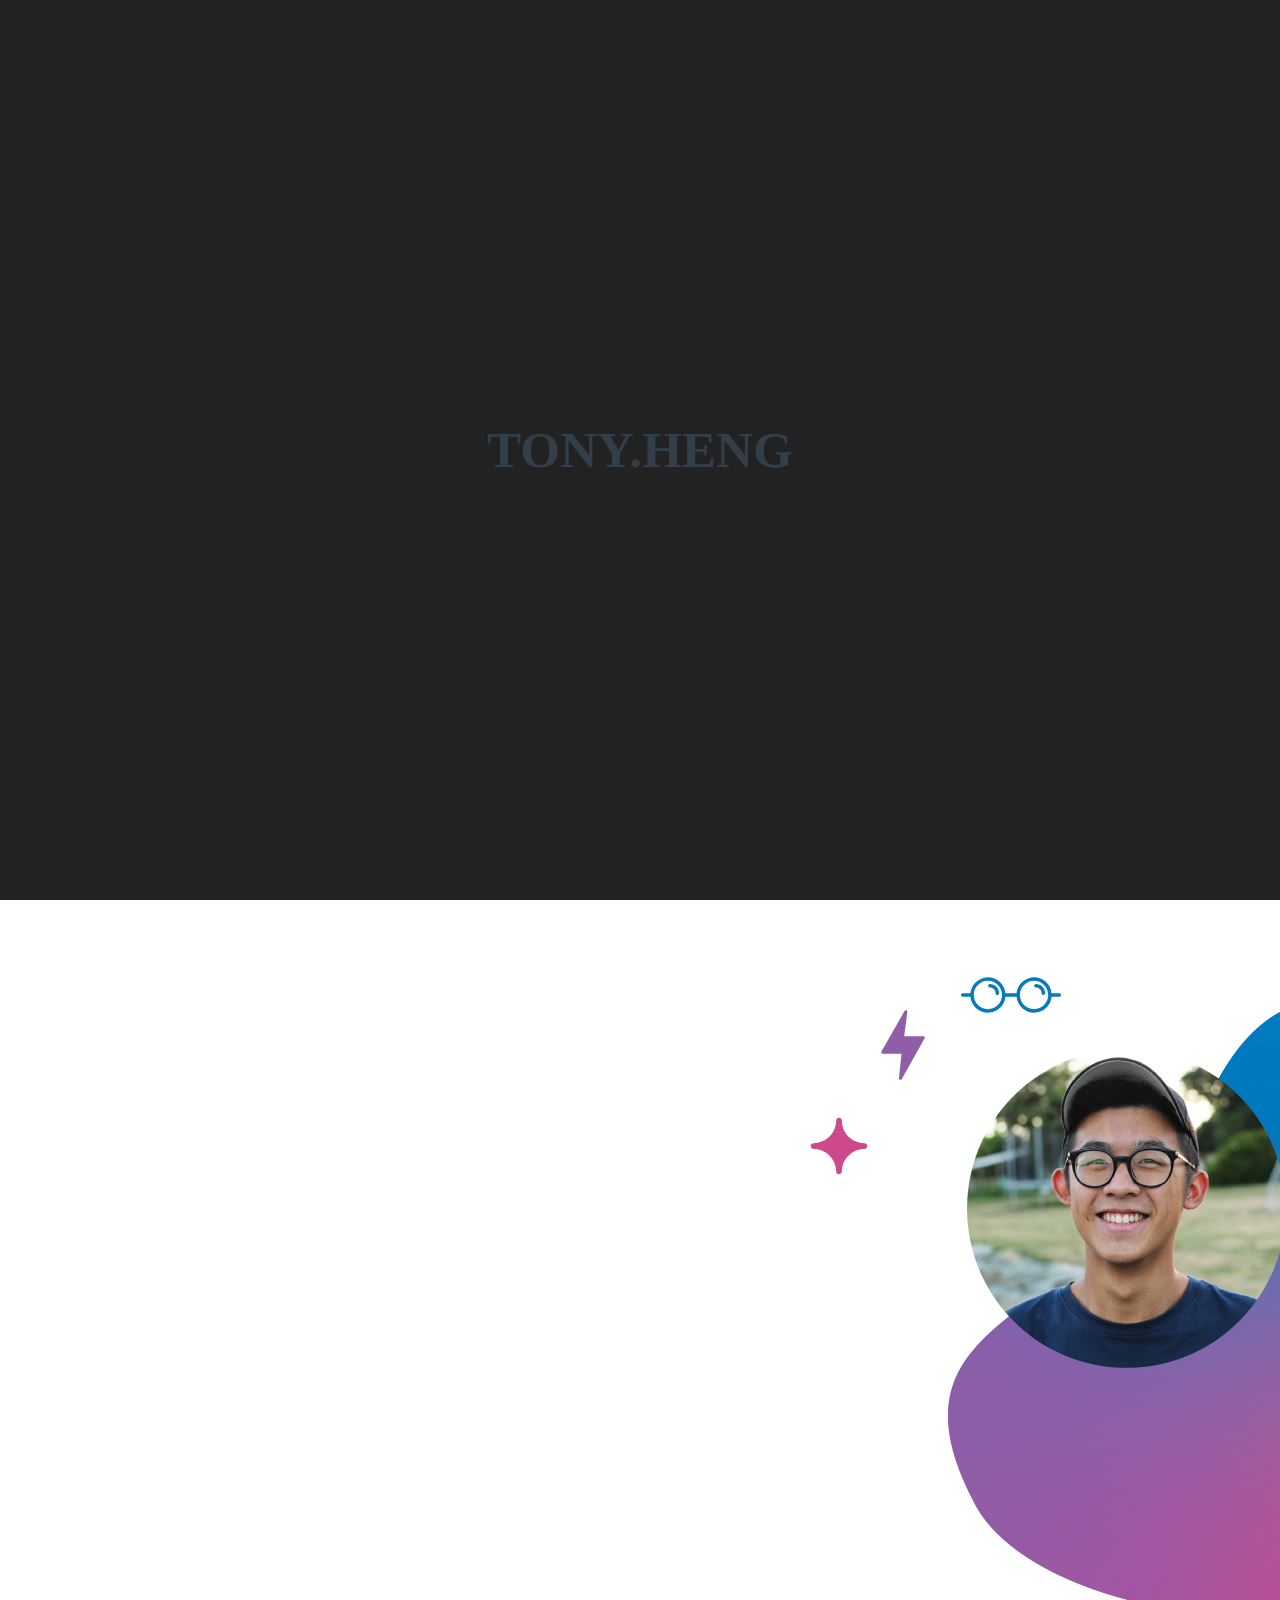
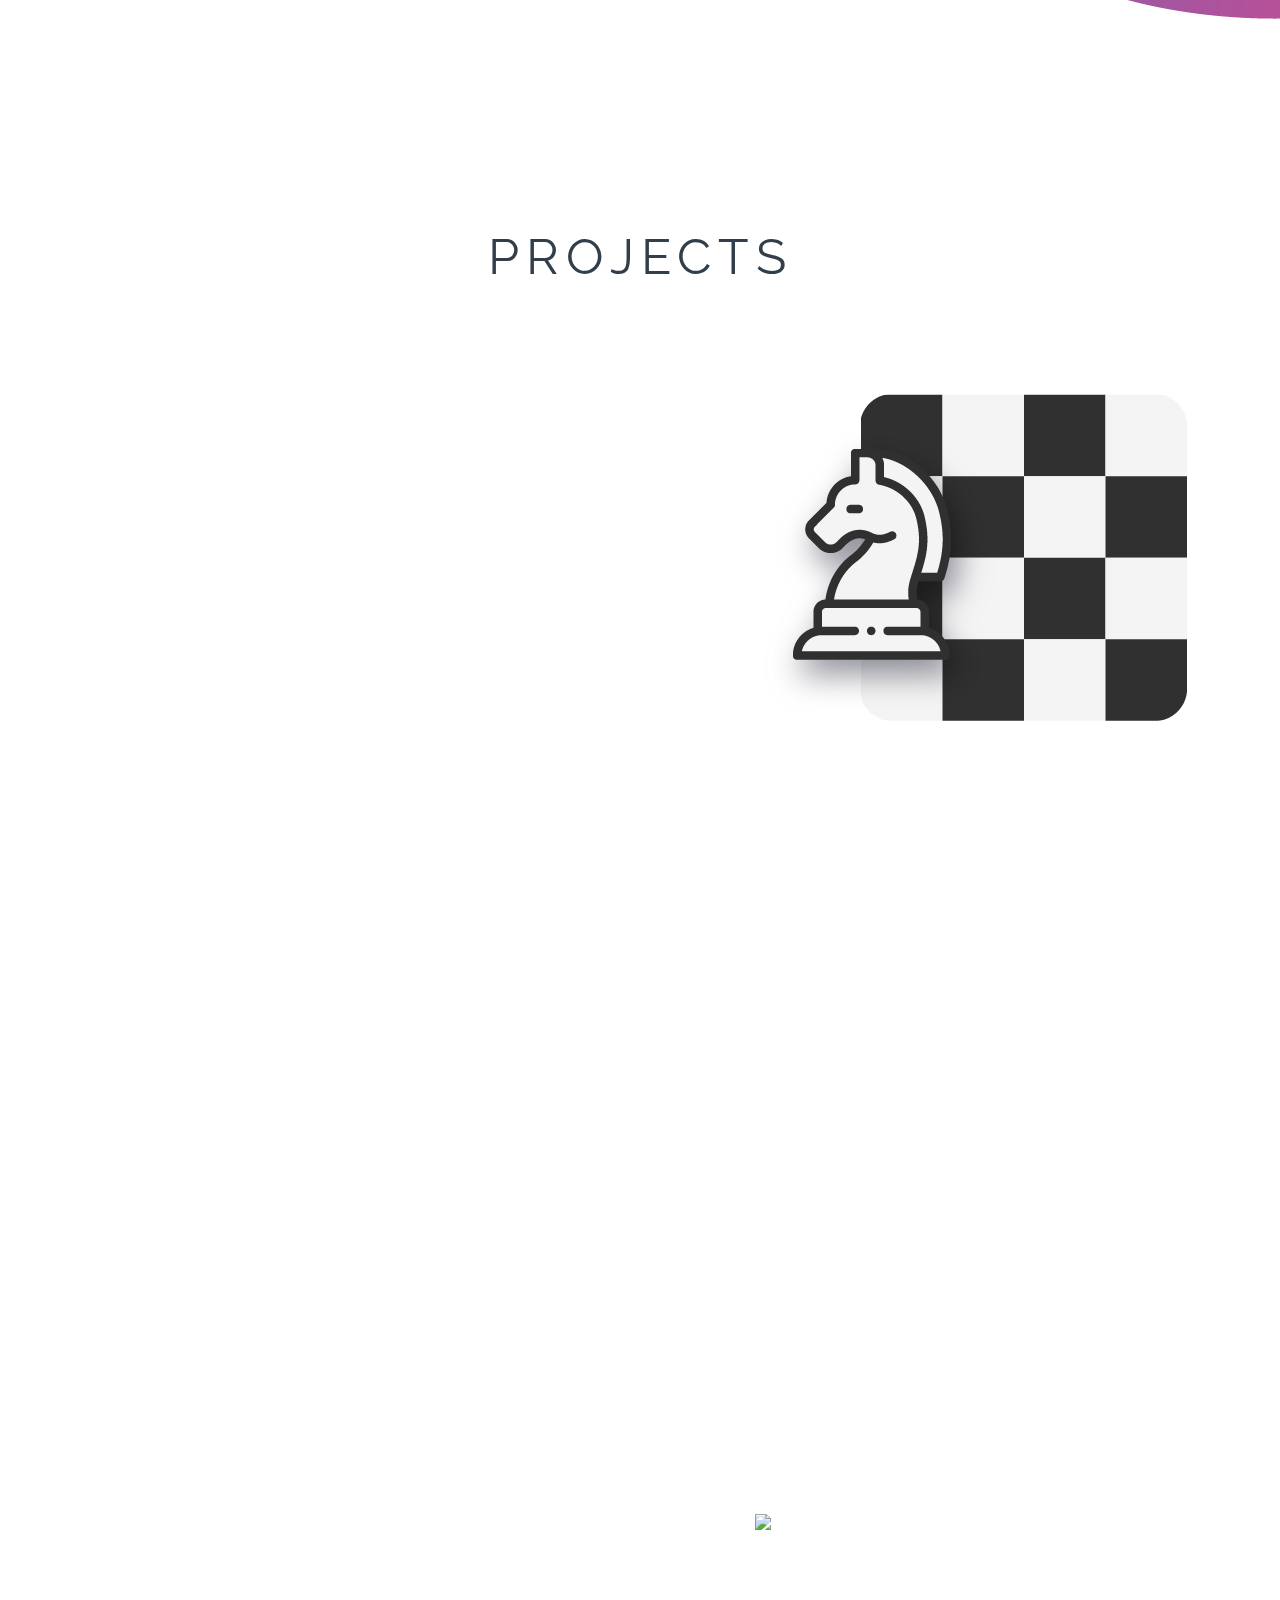
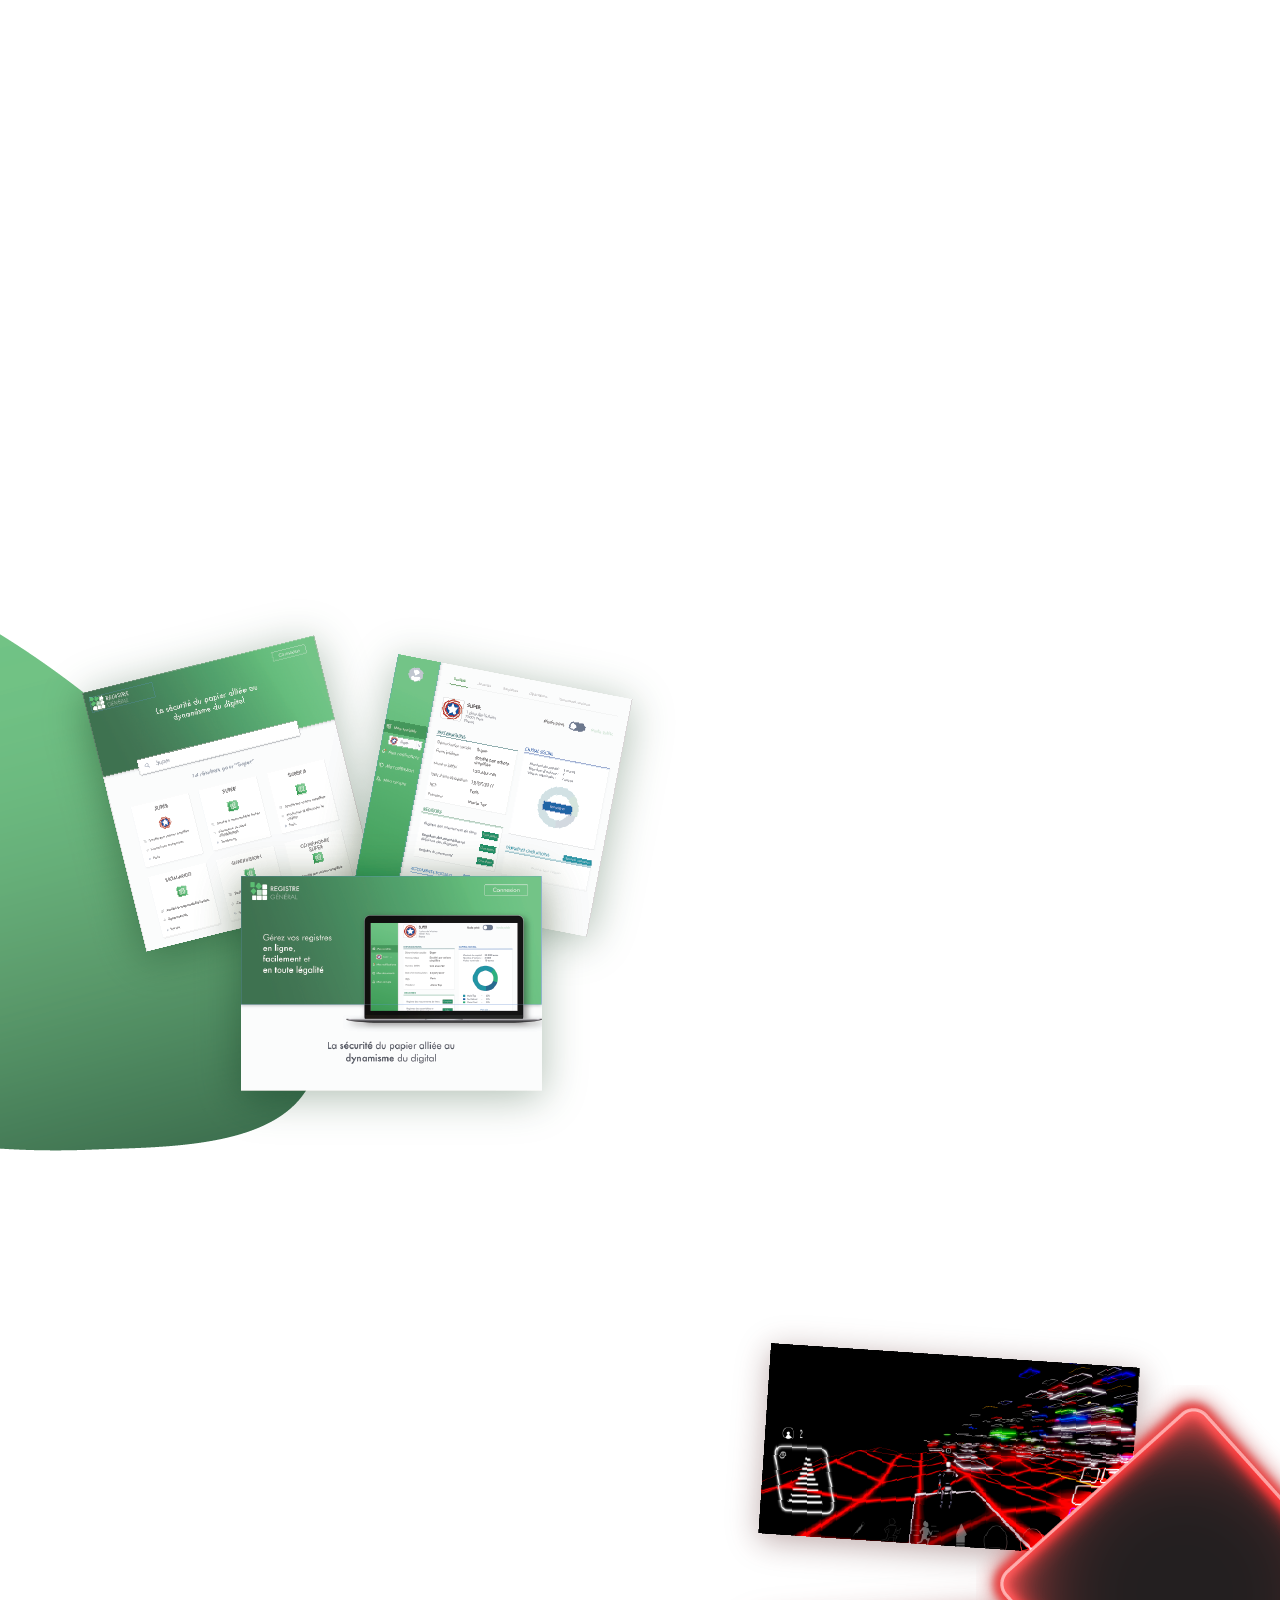
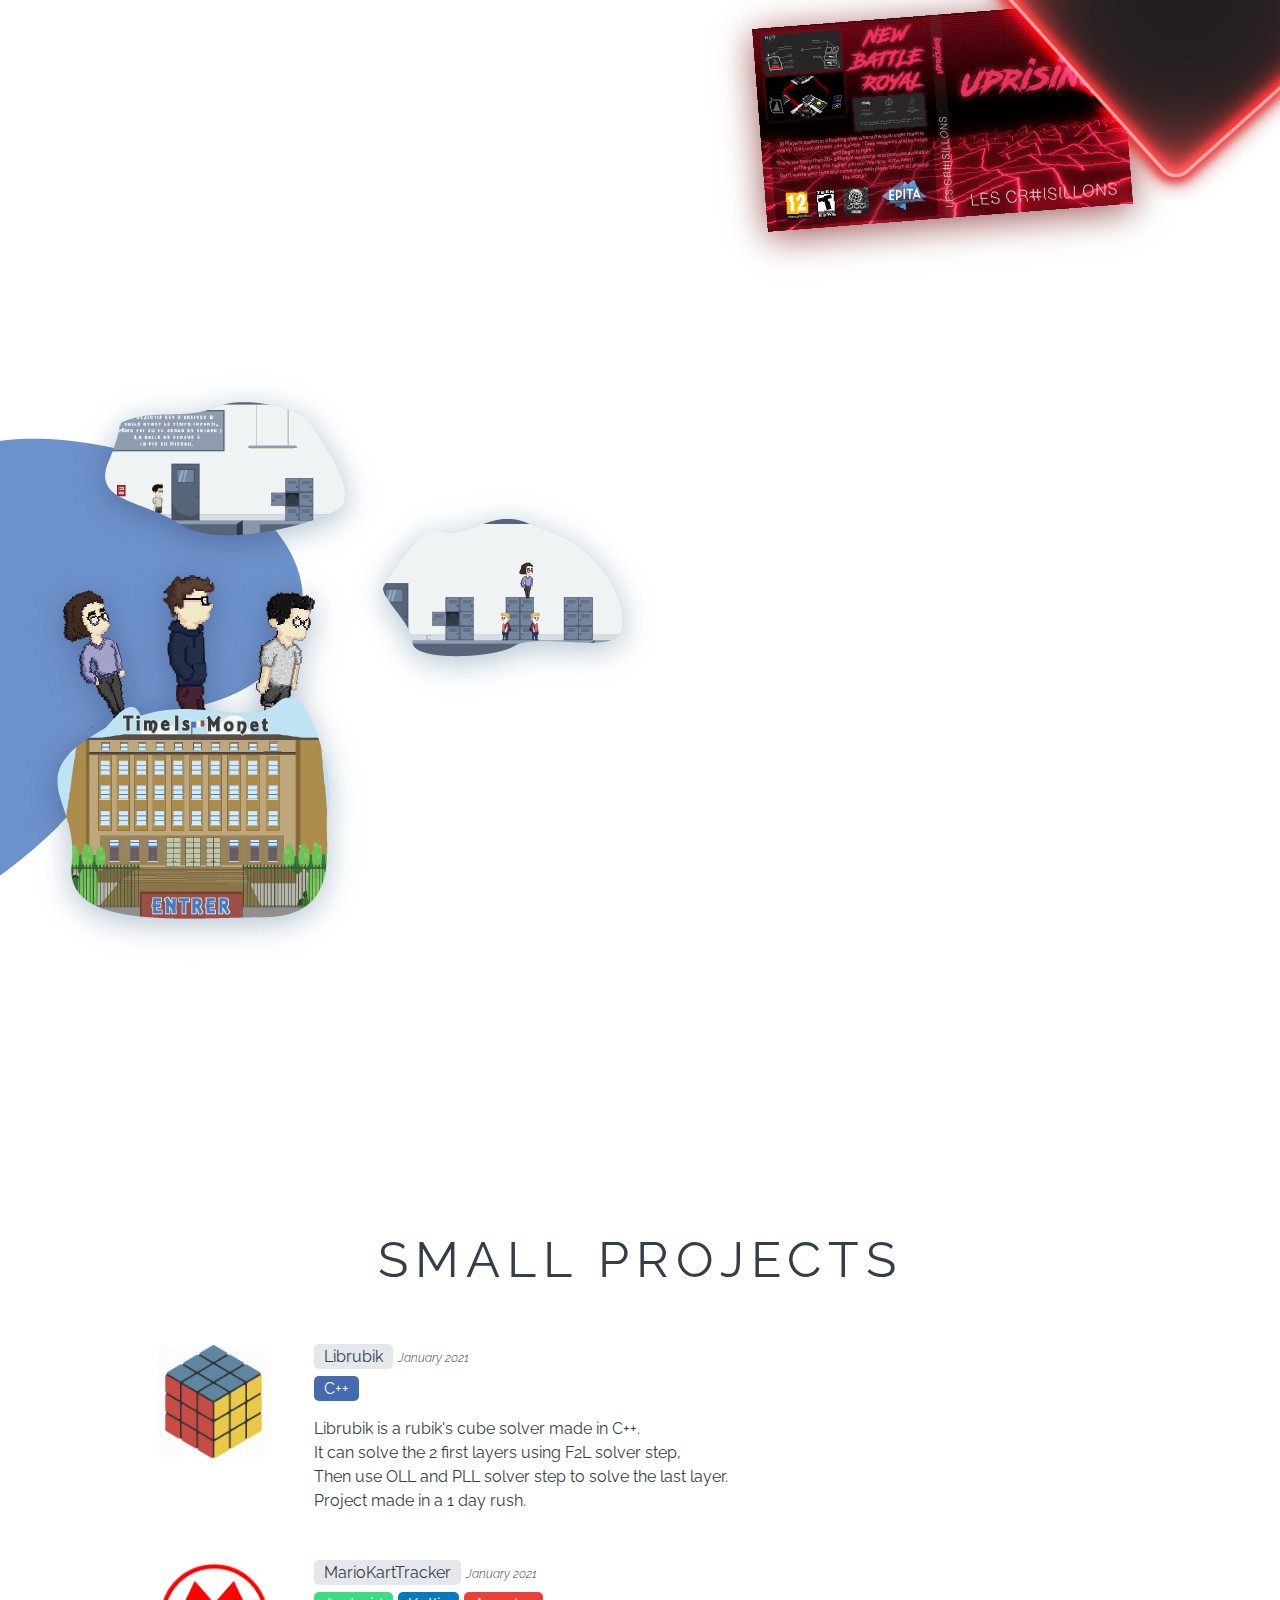
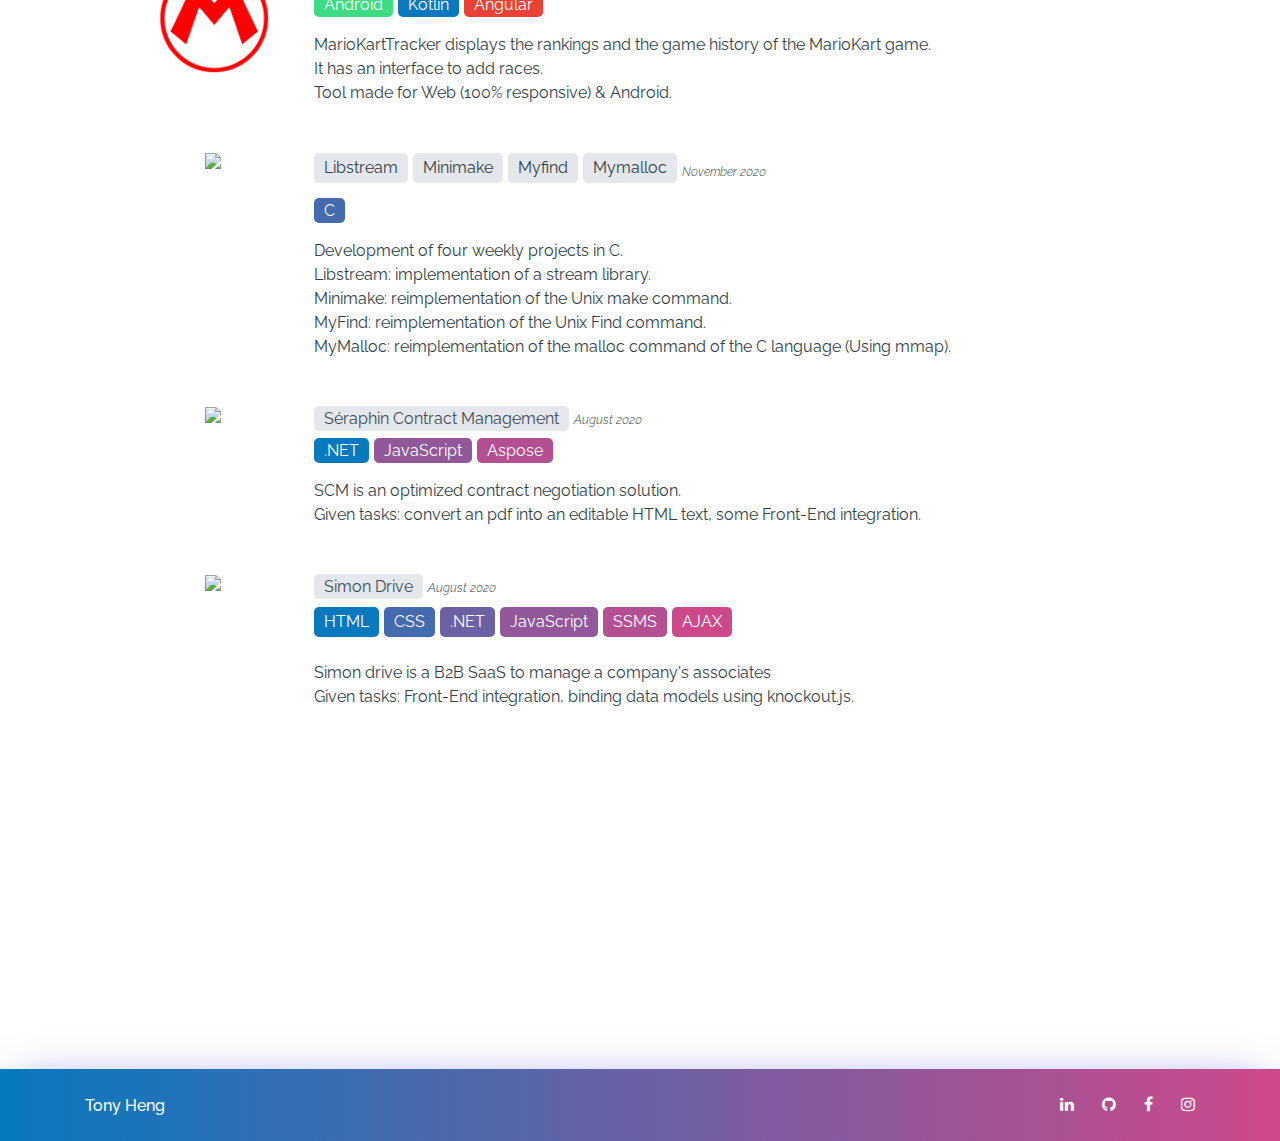
==== commit e6bfcf34: "add splashscreen animation" ====
--- a/index.html
+++ b/index.html
@@ -26,6 +26,10 @@
 
     </head>
     <body>
+        <div id="loader-wrapper">
+            <div id="loader" data-title="TONY.HENG">TONY.HENG</div>
+        </div>
+
         <div class="progress-container fixed-bottom">
             <span class="progress-bar"></span>
         </div>
@@ -571,6 +575,10 @@
         <script>
             $(document).ready(function () {
                 scrollProgressBar();
+                document.getElementById("loader").classList.add("active");
+                setTimeout(function(){
+                    $('body').addClass('loaded');
+                }, 1500);
             });
             $(window).scroll(function () {
             if ($(window).scrollTop() >= 350) {
--- a/css/style.css
+++ b/css/style.css
@@ -21,6 +21,74 @@
     src: url("../asset/font/Rolest.ttf") format("truetype"),
            url("../asset/font/Rolest.otf") format("opentype");
    }
+
+@font-face {
+    font-family: "Bebas";
+    src: url("../asset/font/BebasNeue-Regular.ttf") format("truetype")
+            url("../asset/font/BebasNeue-Regular.otf") format("opentype");
+}
+
+
+/* Loading */
+#loader-wrapper {
+    position: fixed;
+    top: 0;
+    width: 100%;
+    height: 100%;
+    background: #222222;
+    z-index: 1000;
+    display: flex;
+    justify-content: center;
+    align-items: center;
+}
+
+.loaded #loader-wrapper {
+    -webkit-transform: translateY(-100%);  /* Chrome, Opera 15+, Safari 3.1+ */
+    -ms-transform: translateY(-100%);  /* IE 9 */
+    transform: translateY(-100%);  /* Firefox 16+, IE 10+, Opera */
+    visibility: hidden;
+    -webkit-transition: all 0.3s 0.3s ease-out;
+            transition: all 0.3s 0.3s ease-out;
+}
+
+.loaded #loader {
+    opacity: 0;
+    -webkit-transition: all 0.3s ease-out;
+            transition: all 0.3s ease-out;
+}
+
+#loader {
+    z-index: 1001;
+    font-size: 4vw;
+    font-weight: bold;
+    font-family: 'Bebas';
+
+    position: relative;
+    background-color: #323F4B;
+    color: transparent;
+    background-clip: text;
+    -webkit-background-clip: text;
+}
+
+#loader::before {
+    content: attr(data-title);
+    background-color: teal;
+    position: absolute;
+    top: 0;
+    bottom: 0;
+    left: 0;
+    right: 0;
+    width: 0;
+    transition: all 1.2s ease-out;
+    color: transparent;
+    background-clip: text;
+    -webkit-background-clip: text;
+}
+
+#loader.active::before {
+    background-color: rgba(6,121,191, 1);
+    width: 100%;
+}
 
 /* Landpage */
 html {
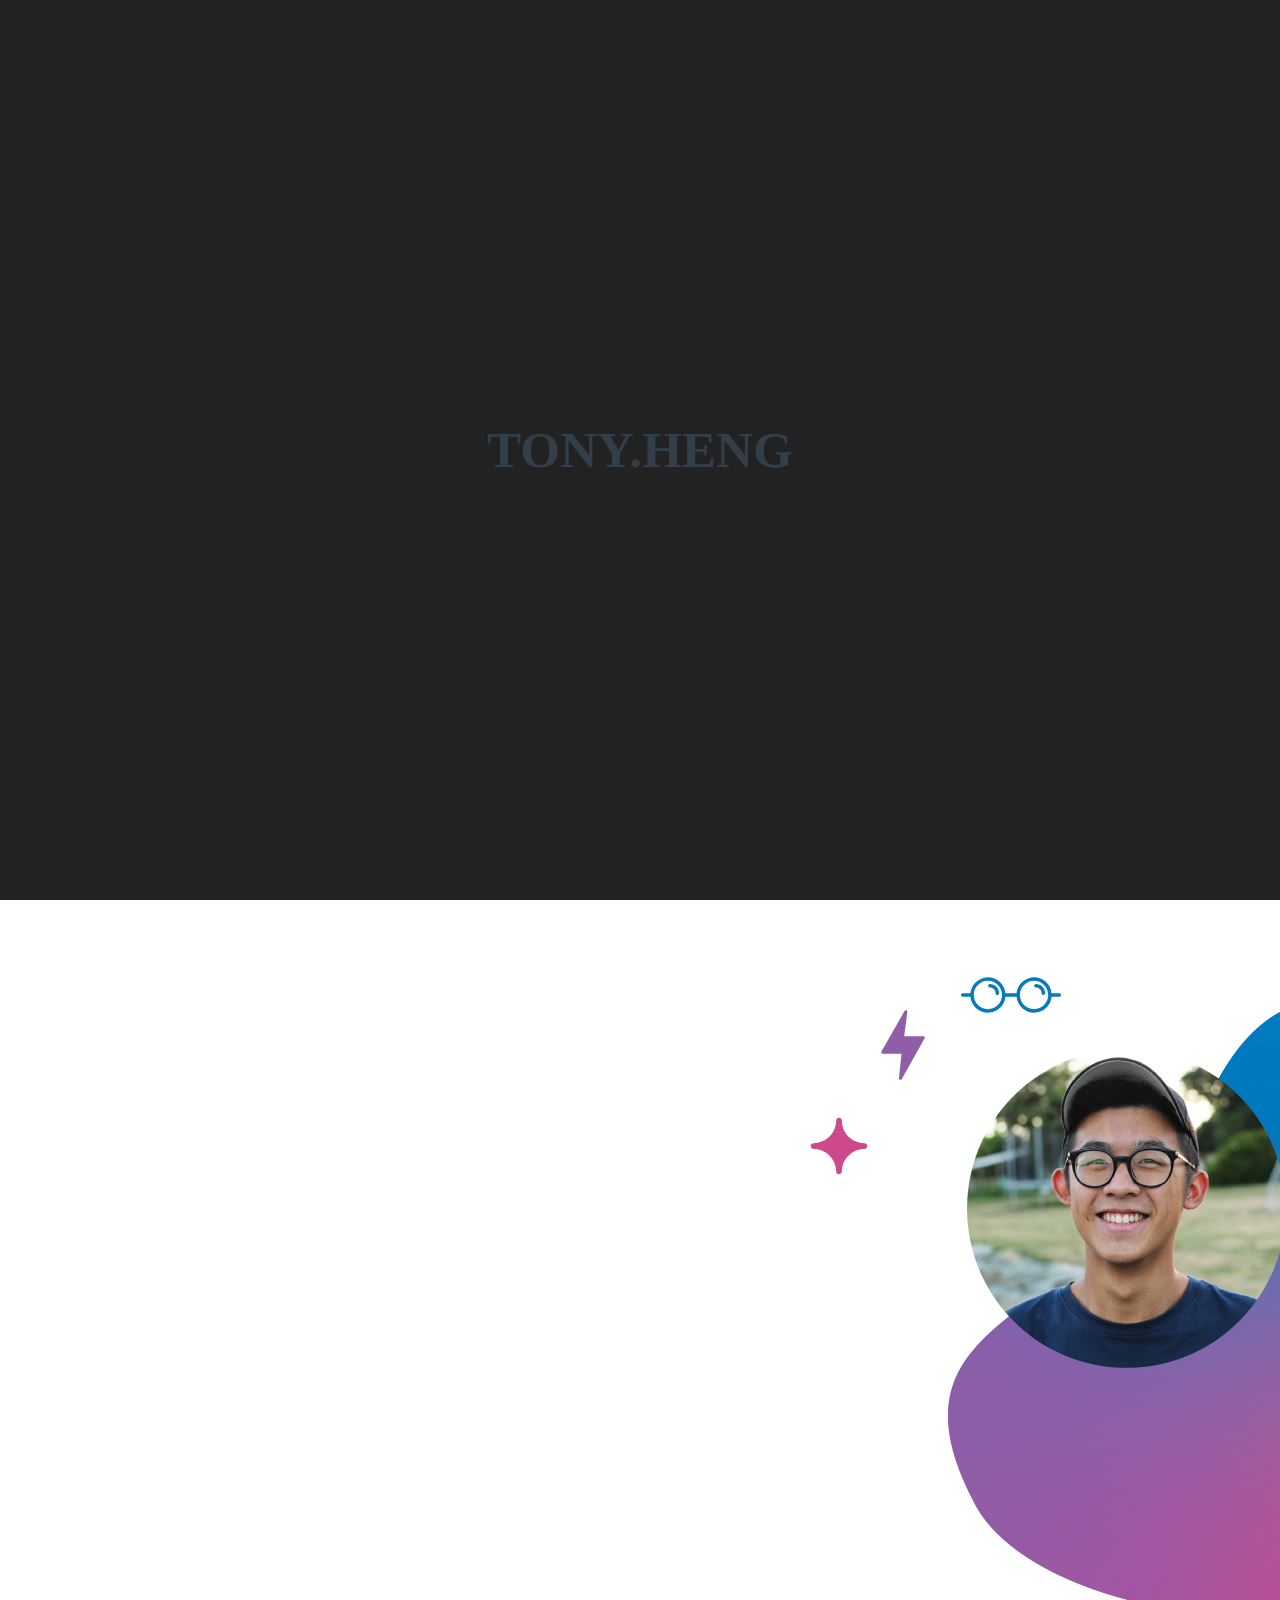
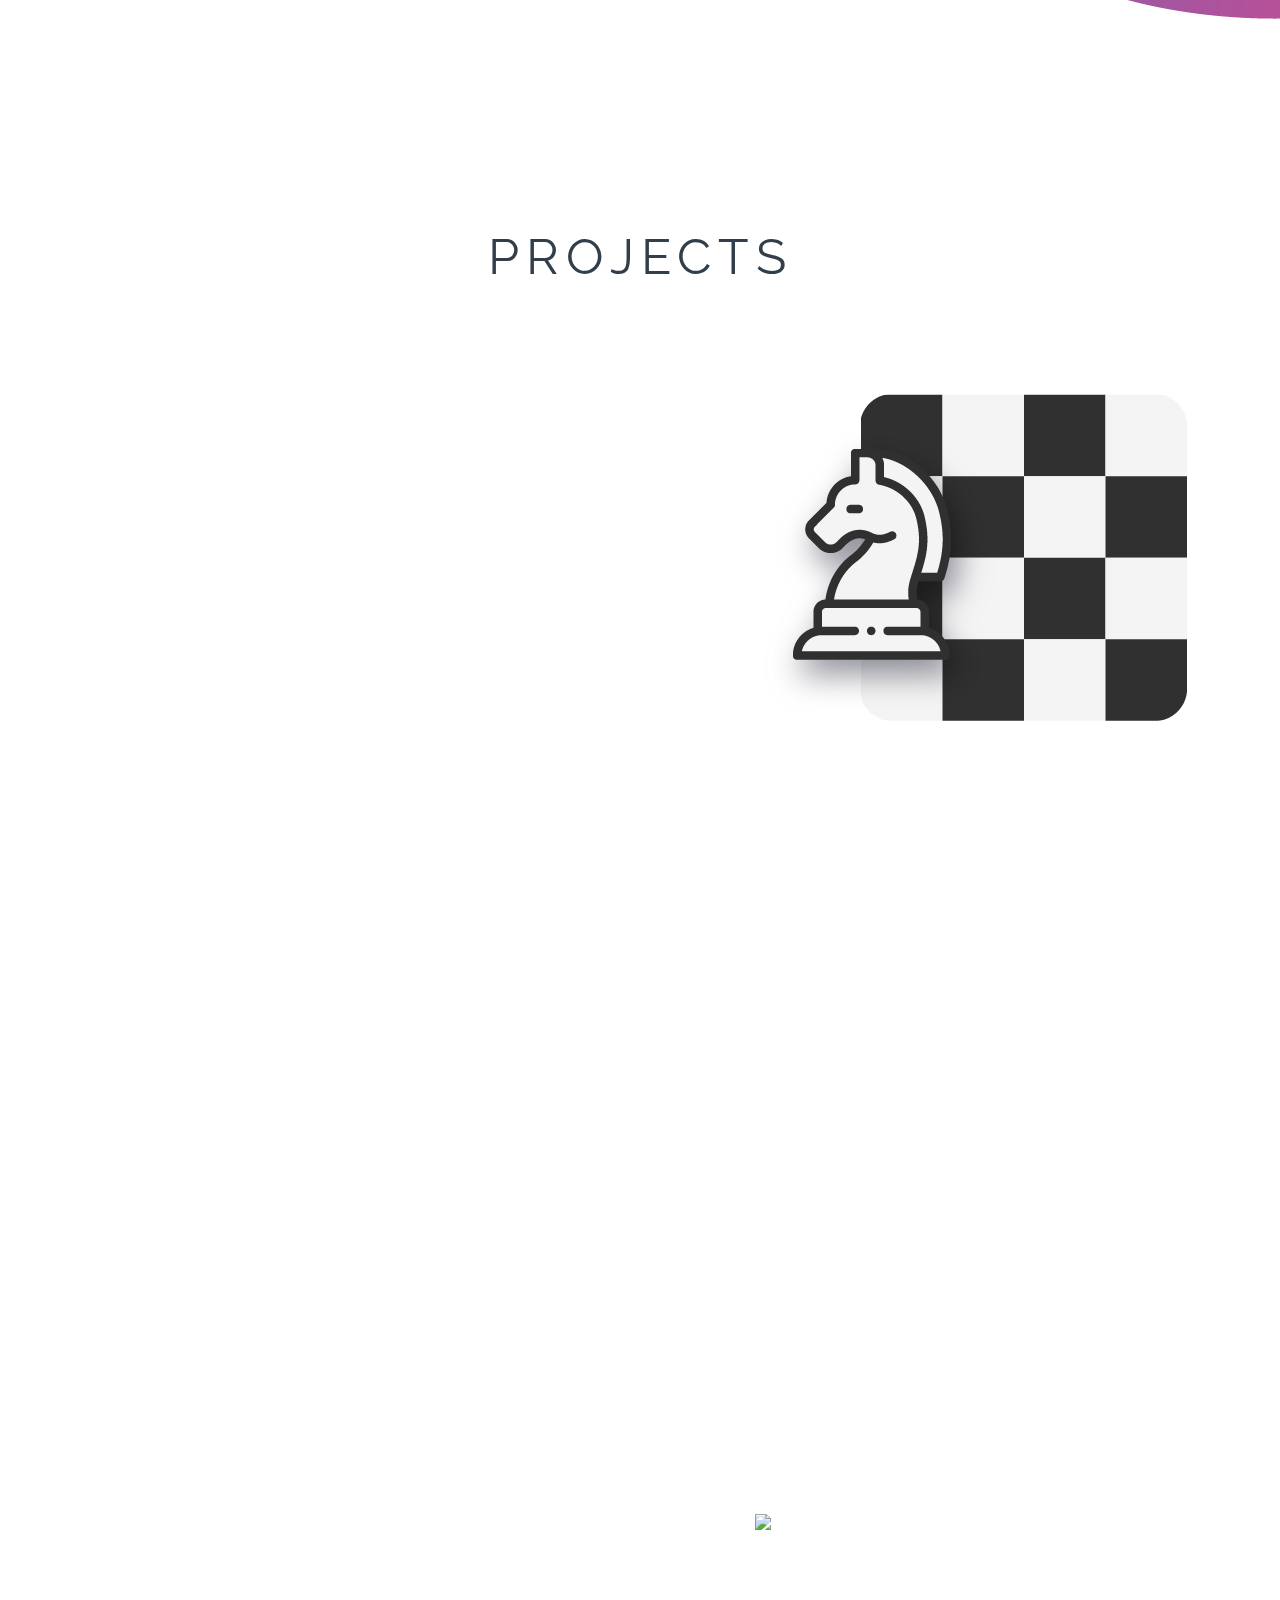
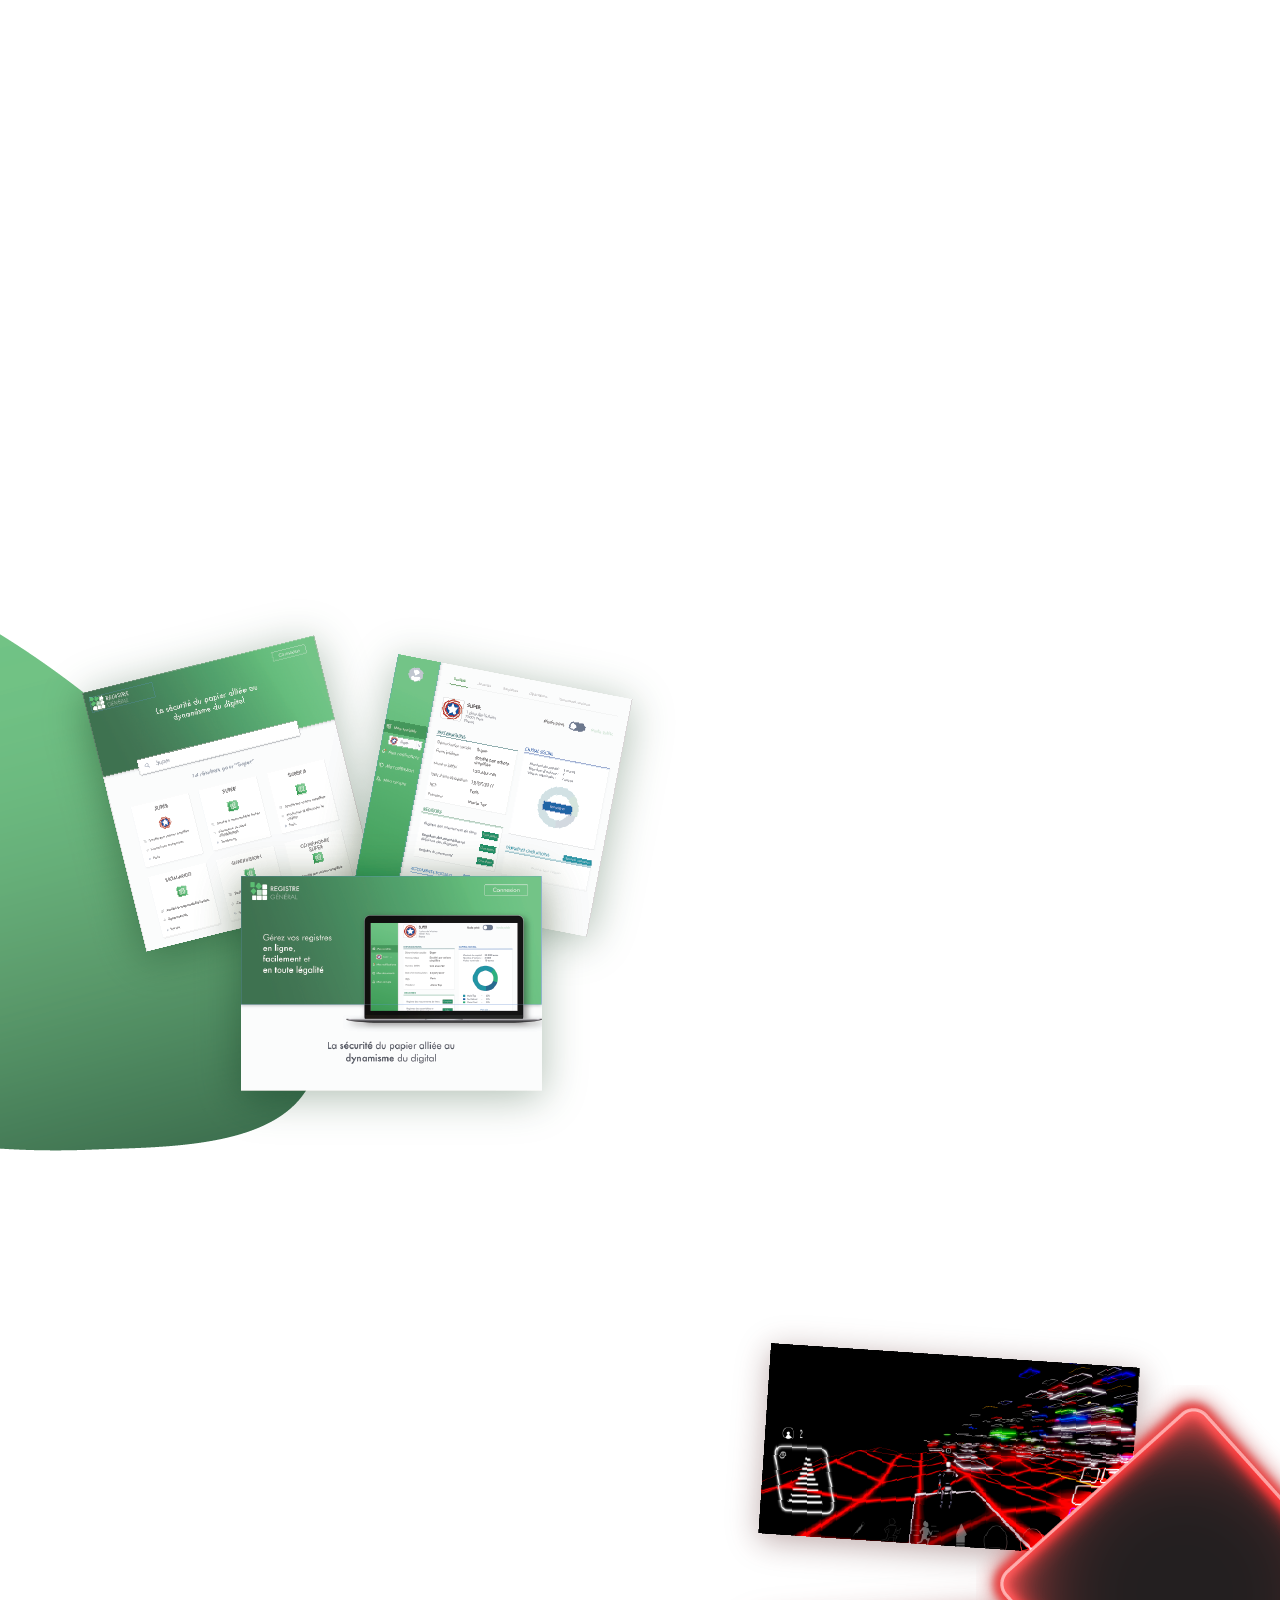
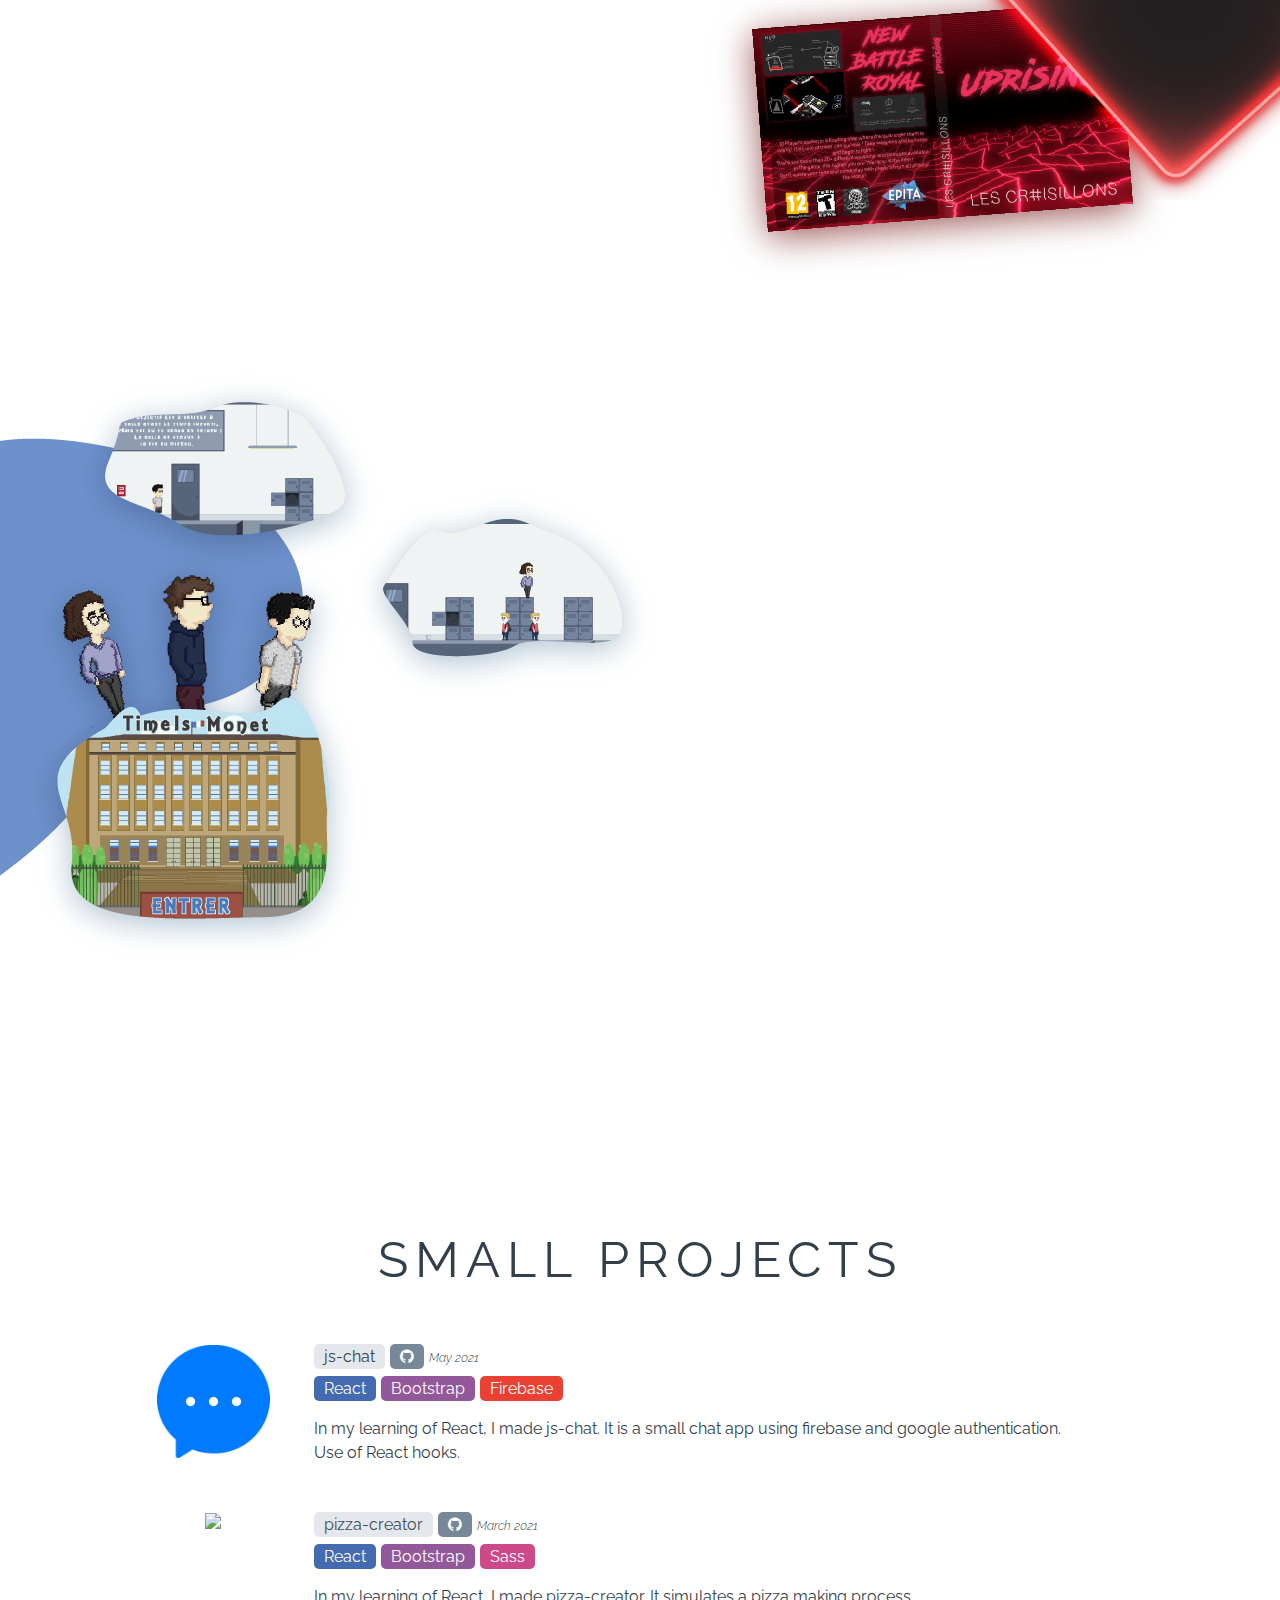
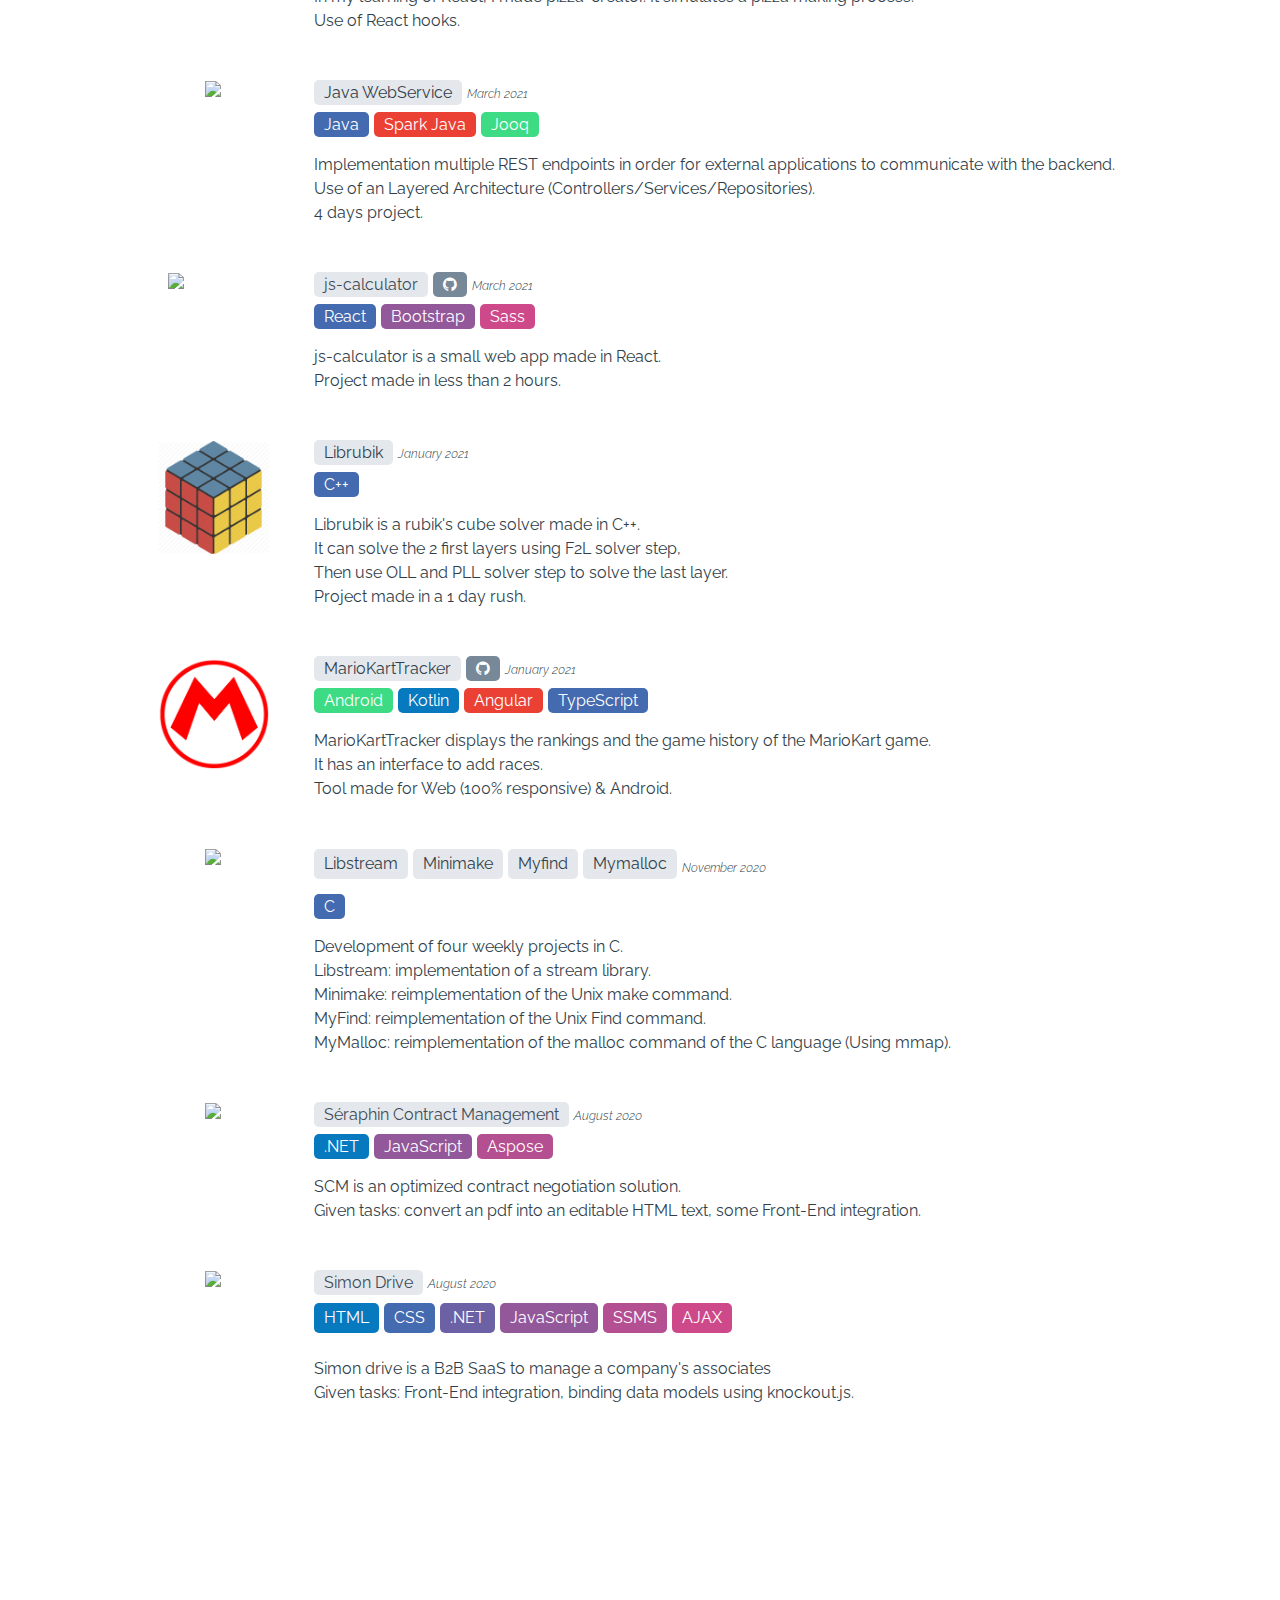
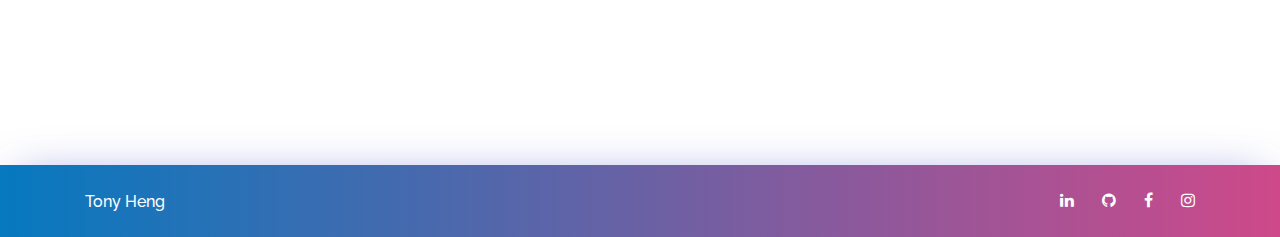
==== commit 7ec7541a: "add js-chat miniproject" ====
--- a/index.html
+++ b/index.html
@@ -62,7 +62,8 @@
         </nav>
 
         <div class="main-container">
-            <div class="row">
+            <div class="row position-relative">
+                <img src="asset/img/polygon.svg" id="polygon"/>
                 <div class="col-11 d-flex output" id="title">
                     <h1 id="intro">
                         Hey!<br>
@@ -74,18 +75,18 @@
                 <div class="col-1 d-flex hide">
                     <div id="social-icon-container" class="d-flex flex-column">
                         <div class="social-icon">
-                            <a class="gplus-ic" href="https://github.com/TonyHg" target="_blank">
+                            <a class="gplus-ic" href="https://github.com/TonyHg" target="_blank" rel="noreferrer">
                                 <i class="fa fa-github"> </i>
                             </a>
                         </div>
                         <div class="social-icon">
-                            <a class="li-ic" href="https://www.linkedin.com/in/tony-heng/" target="_blank">
+                            <a class="li-ic" href="https://www.linkedin.com/in/tony-heng/" target="_blank" rel="noreferrer">
                                 <i class="fa fa-linkedin"> </i>
                             </a>
                         </div>
                         
                         <div class="social-icon">
-                            <a class="ins-ic" href="https://www.instagram.com/thdesign._/" target="_blank">
+                            <a class="ins-ic" href="https://www.instagram.com/thdesign._/" target="_blank" rel="noreferrer">
                                 <i class="fa fa-instagram"> </i>
                             </a>
                         </div>
@@ -300,7 +301,7 @@
                             <div class="row btn-pos" data-aos="fade-left"
                             data-aos-offset="100"
                             data-aos-duration="1200">
-                                <a class="primary-btn" href="https://www.registregeneral.com/" target="_blank"> Visit the website</a>
+                                <a class="primary-btn" href="https://www.registregeneral.com/" target="_blank" rel="noreferrer"> Visit the website</a>
                             </div>
                         </div>
                     </div>
@@ -347,7 +348,7 @@
                             <div class="row btn-pos" data-aos="fade-right"
                             data-aos-offset="100"
                             data-aos-duration="1200">
-                                <a class="primary-btn" id="uprising-btn" href="https://github.com/TonyHg/Uprising" target="_blank"> Visit github repo</a>
+                                <a class="primary-btn" id="uprising-btn" href="https://github.com/TonyHg/Uprising" target="_blank" rel="noreferrer"> Visit github repo</a>
                             </div>
                         </div>
                         <div class="col-lg-6 hide">
@@ -402,7 +403,7 @@
                             <div class="row btn-pos" data-aos="fade-left"
                             data-aos-offset="100"
                             data-aos-duration="1200">
-                                <a class="primary-btn" id="tim-btn" href="https://github.com/TonyHg/TimeIsMonet" target="_blank">Visit github repo</a>
+                                <a class="primary-btn" id="tim-btn" href="https://github.com/TonyHg/TimeIsMonet" target="_blank" rel="noreferrer">Visit github repo</a>
                             </div>
                         </div>
                     </div>
@@ -410,6 +411,74 @@
             <div class="container pb-5">
                 <div class="row title mb-5" id="project">
                     SMALL PROJECTS
+                </div>
+                <div class="row small-project mb-5">
+                    <div class="col-2">
+                        <div class="small-project-icon d-flex">
+                            <img src="asset/img/js-chat.png"/>
+                        </div>
+                    </div>
+                    <div class="col-10">
+                        <div class="small-project-title mb-2"><span class="title-bg">js-chat</span><a href="https://github.com/TonyHg/js-chat/" target="_blank" rel="noreferrer" class="github-link"><i class="fa fa-github"> </i></a><span class="small-project-date">May 2021</span></div>
+                        
+                        <div class="small-project-language mb-3"><span class="title-bg color2">React</span><span class="title-bg color4">Bootstrap</span><span class="title-bg color8">Firebase</span></div>
+                        <div class="small-project-description">
+                            In my learning of React, I made js-chat. It is a small chat app using firebase and google authentication.</br>
+                            Use of React hooks.</br>
+
+                        </div>
+                    </div>
+                </div>
+                <div class="row small-project mb-5">
+                    <div class="col-2">
+                        <div class="small-project-icon d-flex">
+                            <img src="asset/img/pizza.svg"/>
+                        </div>
+                    </div>
+                    <div class="col-10">
+                        <div class="small-project-title mb-2"><a href="https://tonyhg.github.io/pizza-creator/" target="_blank" rel="noreferrer"><span class="title-bg">pizza-creator</span></a><a href="https://github.com/TonyHg/pizza-creator/" target="_blank" rel="noreferrer" class="github-link"><i class="fa fa-github"> </i></a><span class="small-project-date">March 2021</span></div>
+                        
+                        <div class="small-project-language mb-3"><span class="title-bg color2">React</span><span class="title-bg color4">Bootstrap</span><span class="title-bg color6">Sass</span></div>
+                        <div class="small-project-description">
+                            In my learning of React, I made pizza-creator. It simulates a pizza making process.</br>
+                            Use of React hooks.</br>
+
+                        </div>
+                    </div>
+                </div>
+                <div class="row small-project mb-5">
+                    <div class="col-2">
+                        <div class="small-project-icon d-flex">
+                            <img src="asset/img/miniproject.png""/>
+                        </div>
+                    </div>
+                    <div class="col-10">
+                        <div class="small-project-title mb-2"><span class="title-bg">Java WebService</span><span class="small-project-date">March 2021</span></div>
+                        
+                        <div class="small-project-language mb-3"><span class="title-bg color2">Java</span><span class="title-bg color8">Spark Java</span><span class="title-bg color7">Jooq</span></div>
+                        <div class="small-project-description">
+                            Implementation multiple REST endpoints in order for external applications to communicate with the backend.</br>
+                            Use of an Layered Architecture (Controllers/Services/Repositories).</br>
+                            4 days project.
+
+                        </div>
+                    </div>
+                </div>
+                <div class="row small-project mb-5">
+                    <div class="col-2">
+                        <div class="small-project-icon d-flex">
+                            <img src="asset/img/calculator.svg" width="90"/>
+                        </div>
+                    </div>
+                    <div class="col-10">
+                        <div class="small-project-title mb-2"><a href="https://tonyhg.github.io/js-calculator/" target="_blank" rel="noreferrer"><span class="title-bg">js-calculator</span></a><a href="https://github.com/TonyHg/js-calculator/" target="_blank" rel="noreferrer" class="github-link"><i class="fa fa-github"> </i></a><span class="small-project-date">March 2021</span></div>
+                        
+                        <div class="small-project-language mb-3"><span class="title-bg color2">React</span><span class="title-bg color4">Bootstrap</span><span class="title-bg color6">Sass</span></div>
+                        <div class="small-project-description">
+                            js-calculator is a small web app made in React.</br>
+                            Project made in less than 2 hours.
+                        </div>
+                    </div>
                 </div>
                 <div class="row small-project mb-5">
                     <div class="col-2">
@@ -436,9 +505,9 @@
                         </div>
                     </div>
                     <div class="col-10">
-                        <div class="small-project-title mb-2"><span class="title-bg">MarioKartTracker</span><span class="small-project-date">January 2021</span></div>
-
-                        <div class="small-project-language mb-3"><span class="title-bg color7">Android</span><span class="title-bg color1">Kotlin</span><span class="title-bg color8">Angular</span></div>
+                        <div class="small-project-title mb-2"><span class="title-bg">MarioKartTracker</span><a href="https://github.com/TonyHg/MarioKartTracker/" target="_blank" rel="noreferrer" class="github-link"><i class="fa fa-github"> </i></a><span class="small-project-date">January 2021</span></div>
+
+                        <div class="small-project-language mb-3"><span class="title-bg color7">Android</span><span class="title-bg color1">Kotlin</span><span class="title-bg color8">Angular</span><span class="title-bg color2">TypeScript</span></div>
                         <div class="small-project-description">
                             MarioKartTracker displays the rankings and the game history of the MarioKart game.</br>
                             It has an interface to add races.<br/>
@@ -473,7 +542,7 @@
                         </div>
                     </div>
                     <div class="col-10">
-                        <div class="small-project-title mb-2"><span class="title-bg"><a href="https://seraphin.legal/seraphin-contract-management/" target="_blank">Séraphin Contract Management</a></span><span class="small-project-date">August 2020</span></div>
+                        <div class="small-project-title mb-2"><span class="title-bg"><a href="https://seraphin.legal/seraphin-contract-management/" target="_blank" rel="noreferrer">Séraphin Contract Management</a></span><span class="small-project-date">August 2020</span></div>
                         
                         <div class="small-project-language mb-3"><span class="title-bg color1">.NET</span><span class="title-bg color4">JavaScript</span><span class="title-bg color5">Aspose</span></div>
                         <div class="small-project-description">
@@ -539,19 +608,19 @@
                 <div class="col-md-6 col-lg-7 text-center text-md-right">
         
                     <!--Linkedin -->
-                    <a class="li-ic" href="https://www.linkedin.com/in/tony-heng/" target="_blank">
+                    <a class="li-ic" href="https://www.linkedin.com/in/tony-heng/" target="_blank" rel="noreferrer">
                         <i class="fa fa-linkedin mr-4"> </i>
                     </a>
                     <!-- Github +-->
-                    <a class="gplus-ic" href="https://github.com/TonyHg" target="_blank">
+                    <a class="gplus-ic" href="https://github.com/TonyHg" target="_blank" rel="noreferrer">
                     <i class="fa fa-github mr-4"> </i>
                     </a>
                     <!-- Facebook -->
-                    <a class="fb-ic" href="https://www.facebook.com/thdesign_-2404058579878117" target="_blank">
+                    <a class="fb-ic" href="https://www.facebook.com/thdesign_-2404058579878117" target="_blank" rel="noreferrer">
                         <i class="fa fa-facebook-f  mr-4"> </i>
                     </a>
                     <!--Instagram-->
-                    <a class="ins-ic" href="https://www.instagram.com/thdesign._/" target="_blank">
+                    <a class="ins-ic" href="https://www.instagram.com/thdesign._/" target="_blank" rel="noreferrer">
                     <i class="fa fa-instagram"> </i>
                     </a>
         
@@ -575,10 +644,12 @@
         <script>
             $(document).ready(function () {
                 scrollProgressBar();
-                document.getElementById("loader").classList.add("active");
+                setTimeout(function(){
+                    document.getElementById("loader").classList.add("active");
+                }, 100);
                 setTimeout(function(){
                     $('body').addClass('loaded');
-                }, 1500);
+                }, 1600);
             });
             $(window).scroll(function () {
             if ($(window).scrollTop() >= 350) {
--- a/css/style.css
+++ b/css/style.css
@@ -79,7 +79,7 @@
     left: 0;
     right: 0;
     width: 0;
-    transition: all 1.2s ease-out;
+    transition: all 1.4s ease-out;
     color: transparent;
     background-clip: text;
     -webkit-background-clip: text;
@@ -198,6 +198,14 @@
     padding: 0 10%;
 }
 
+#polygon {
+    position: absolute;
+    top: -45%;
+    left: -35%;
+    width: 100%;
+    height: auto;;
+}
+
 #title{
     margin-top: 100px;
     height: 100vh;
@@ -544,6 +552,29 @@
     margin: auto 0;
 }
 
+.github-link {
+    background-color: lightslategray;
+    border-radius: 5px;
+    margin-right: 5px;
+    padding: 3px 10px;
+    
+}
+.github-link i {
+    color:white;
+}
+
+.github-link:hover i {
+    color: lightgray;
+}
+
+a .title-bg, .github-link i {
+    transition: all 0.3s ease;
+}
+a .title-bg:hover {
+    background-color: lightslategray;
+    color: white;
+}
+
 footer{
     color: white;
     box-shadow: 0px -6px 44px -19px rgba(120,126,214,0.81);
@@ -555,7 +586,7 @@
     color: white;
 }
 footer a:hover{
-    color: grey;
+    color: #0679bf;
 }
 
 /* Gallery */
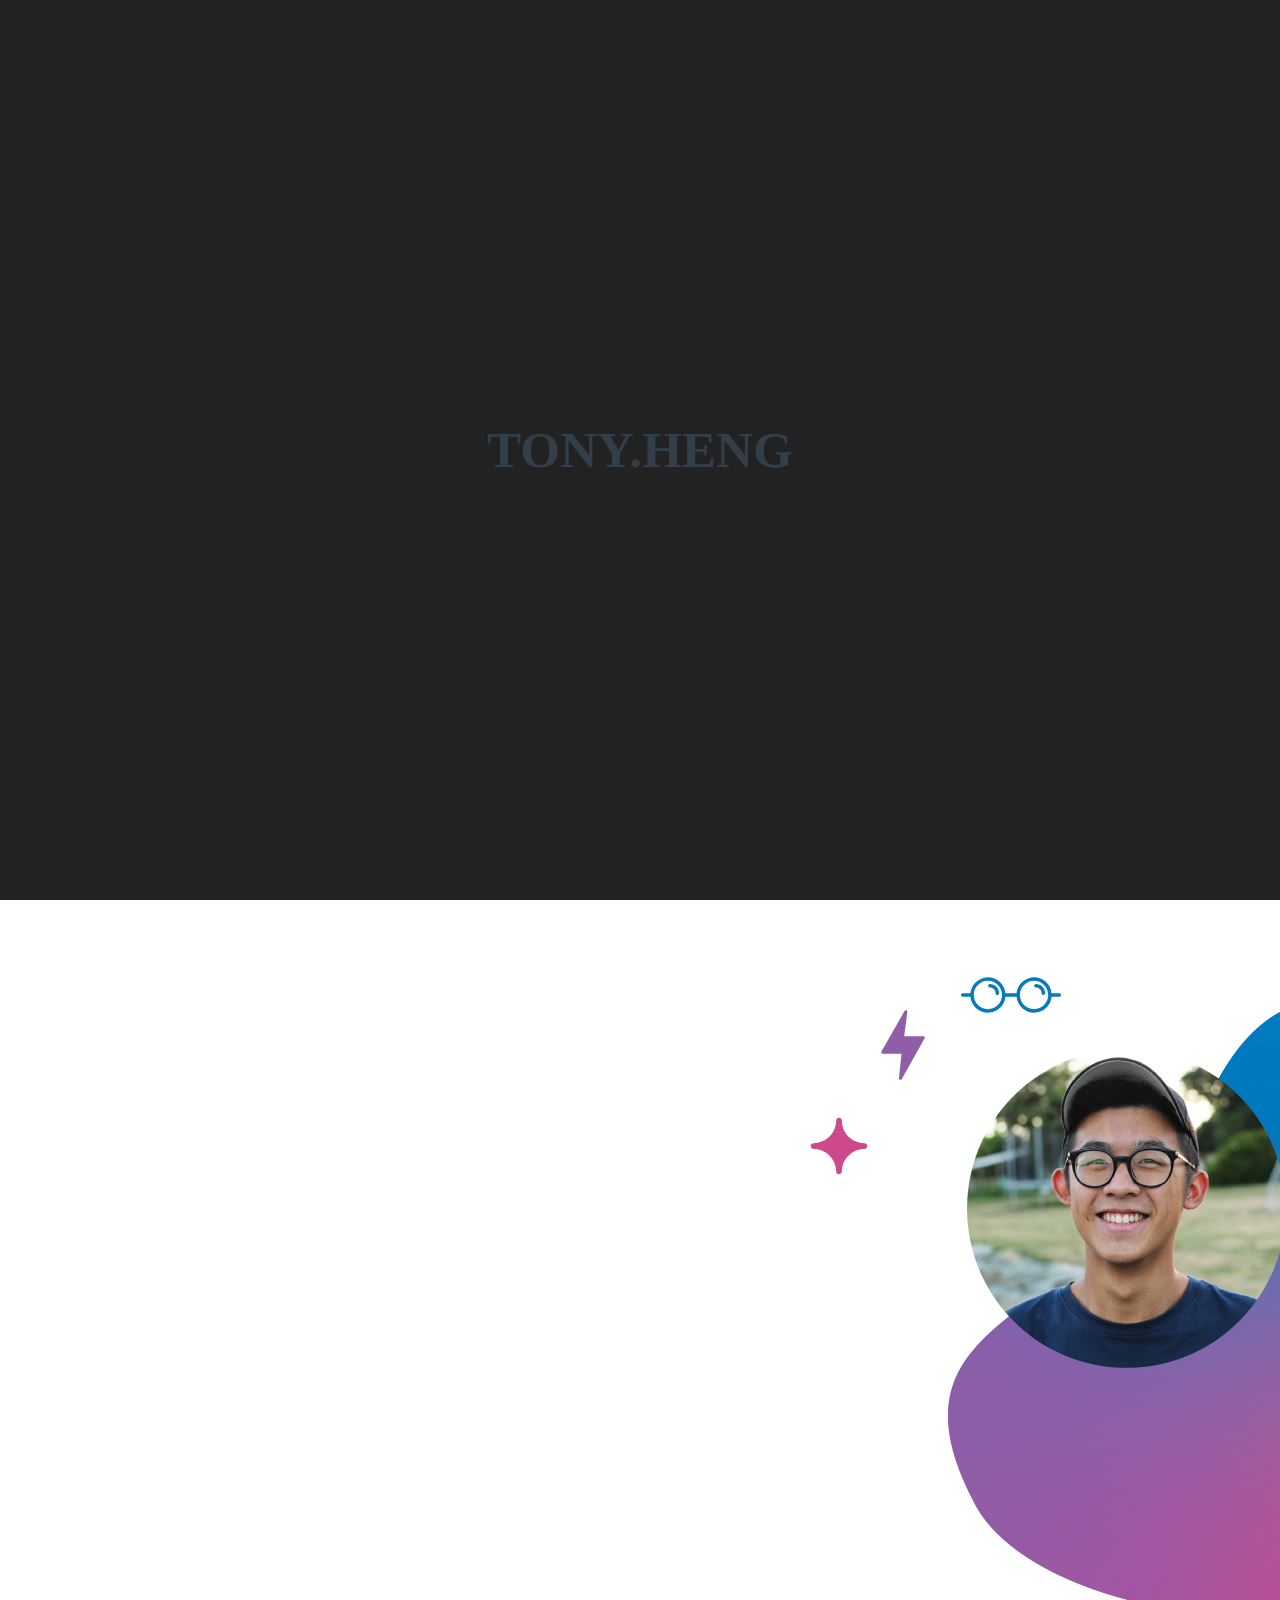
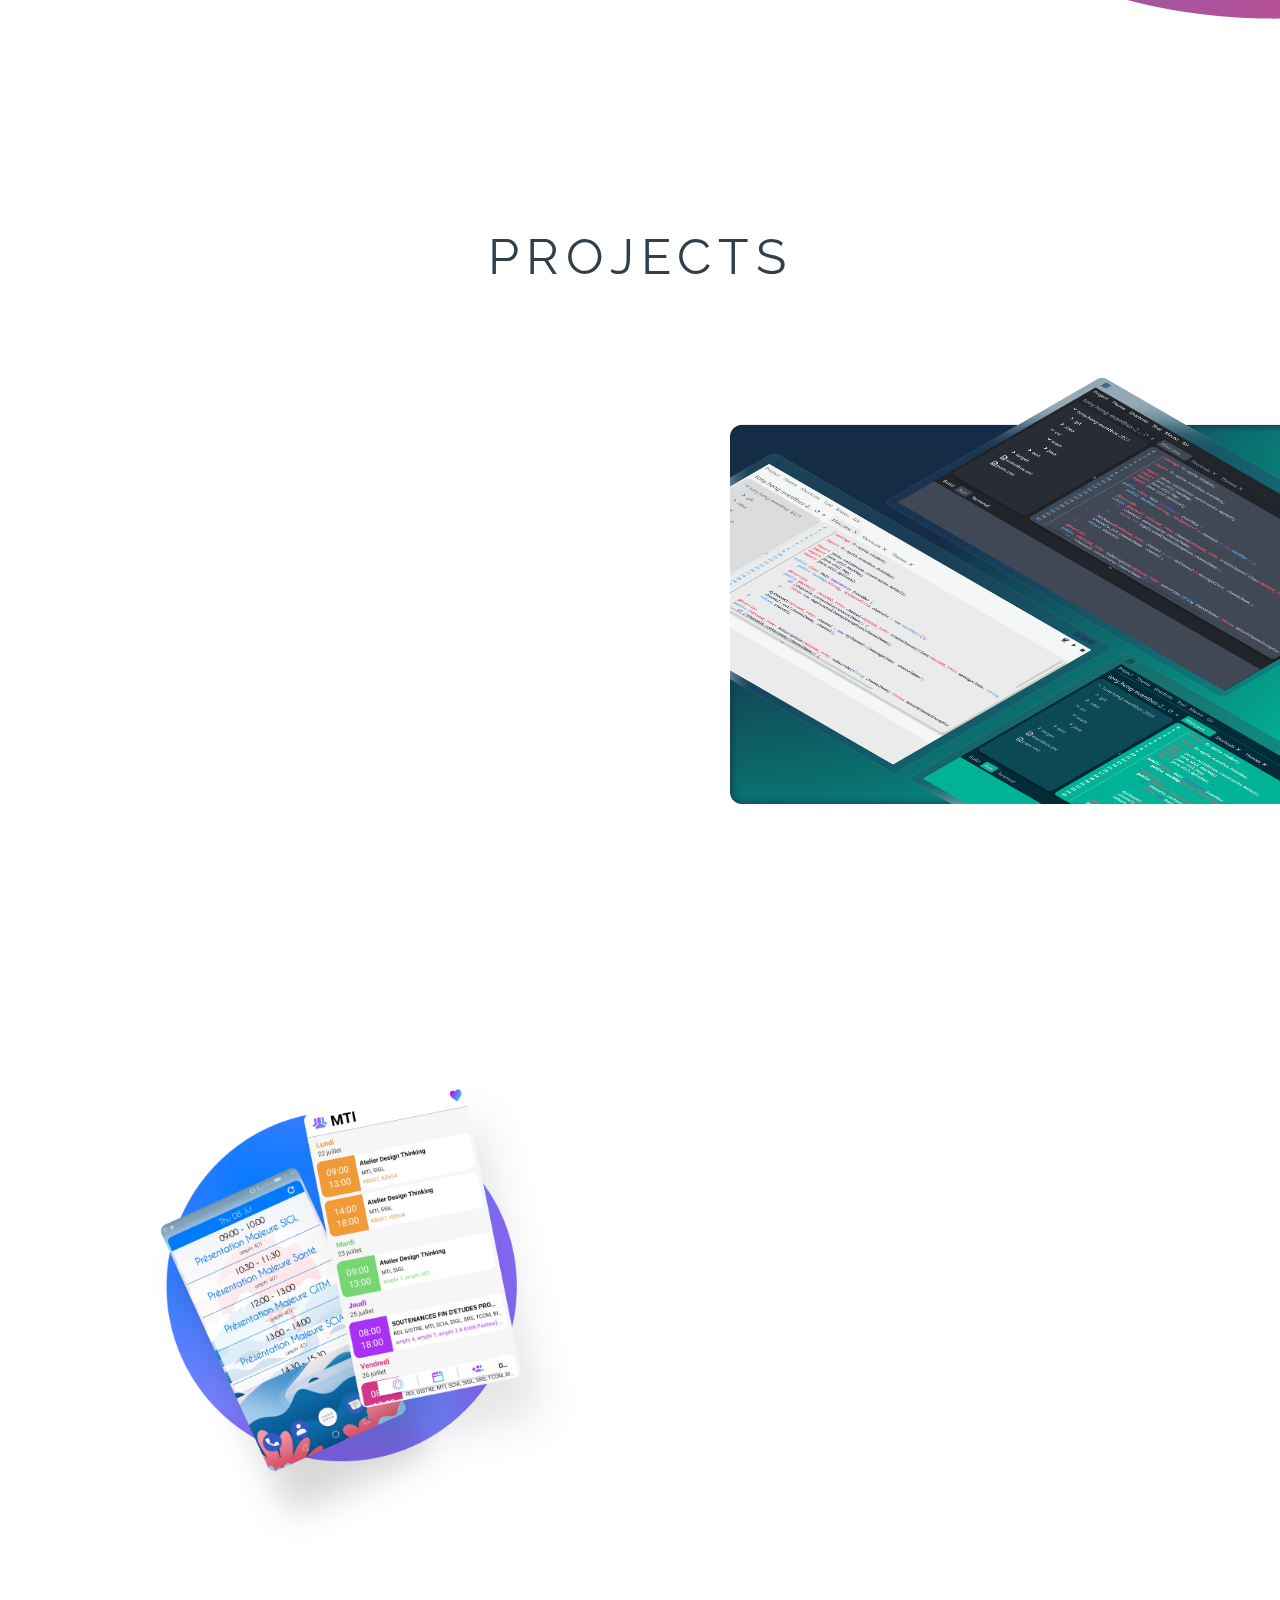
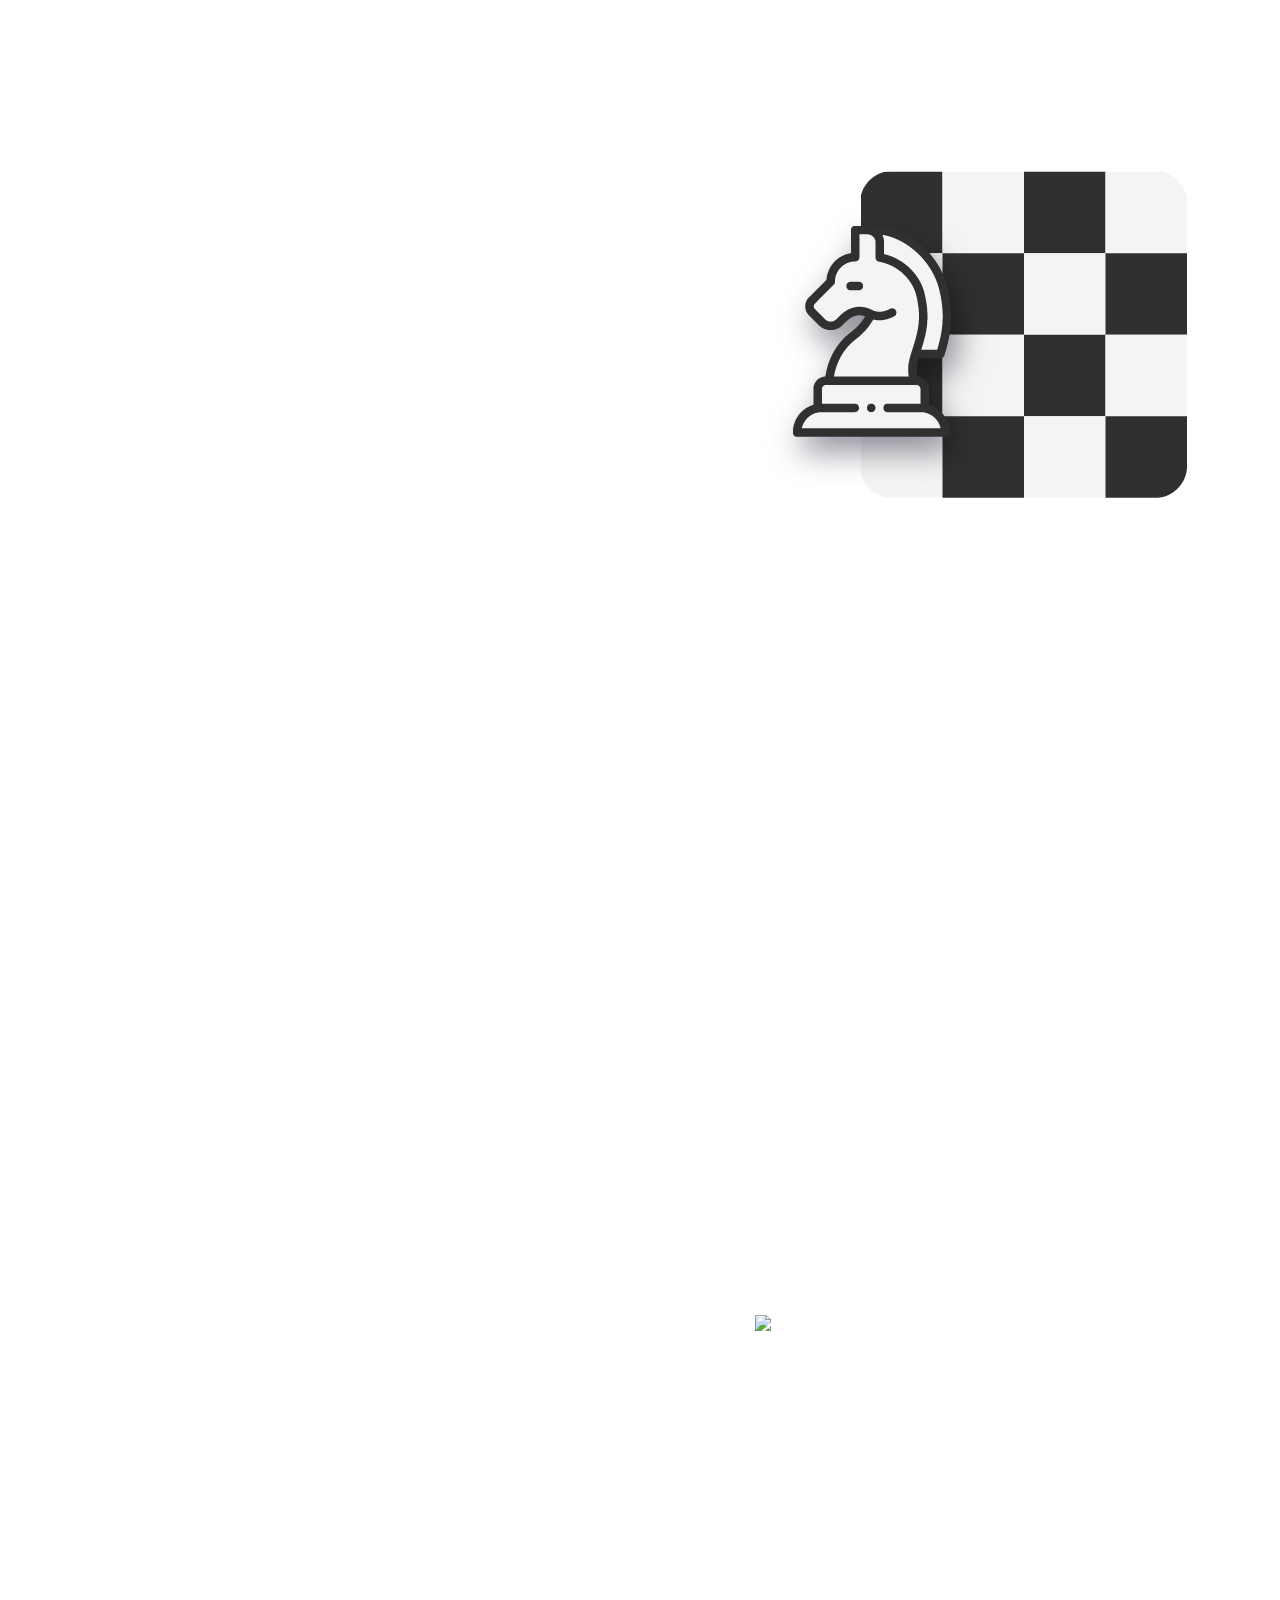
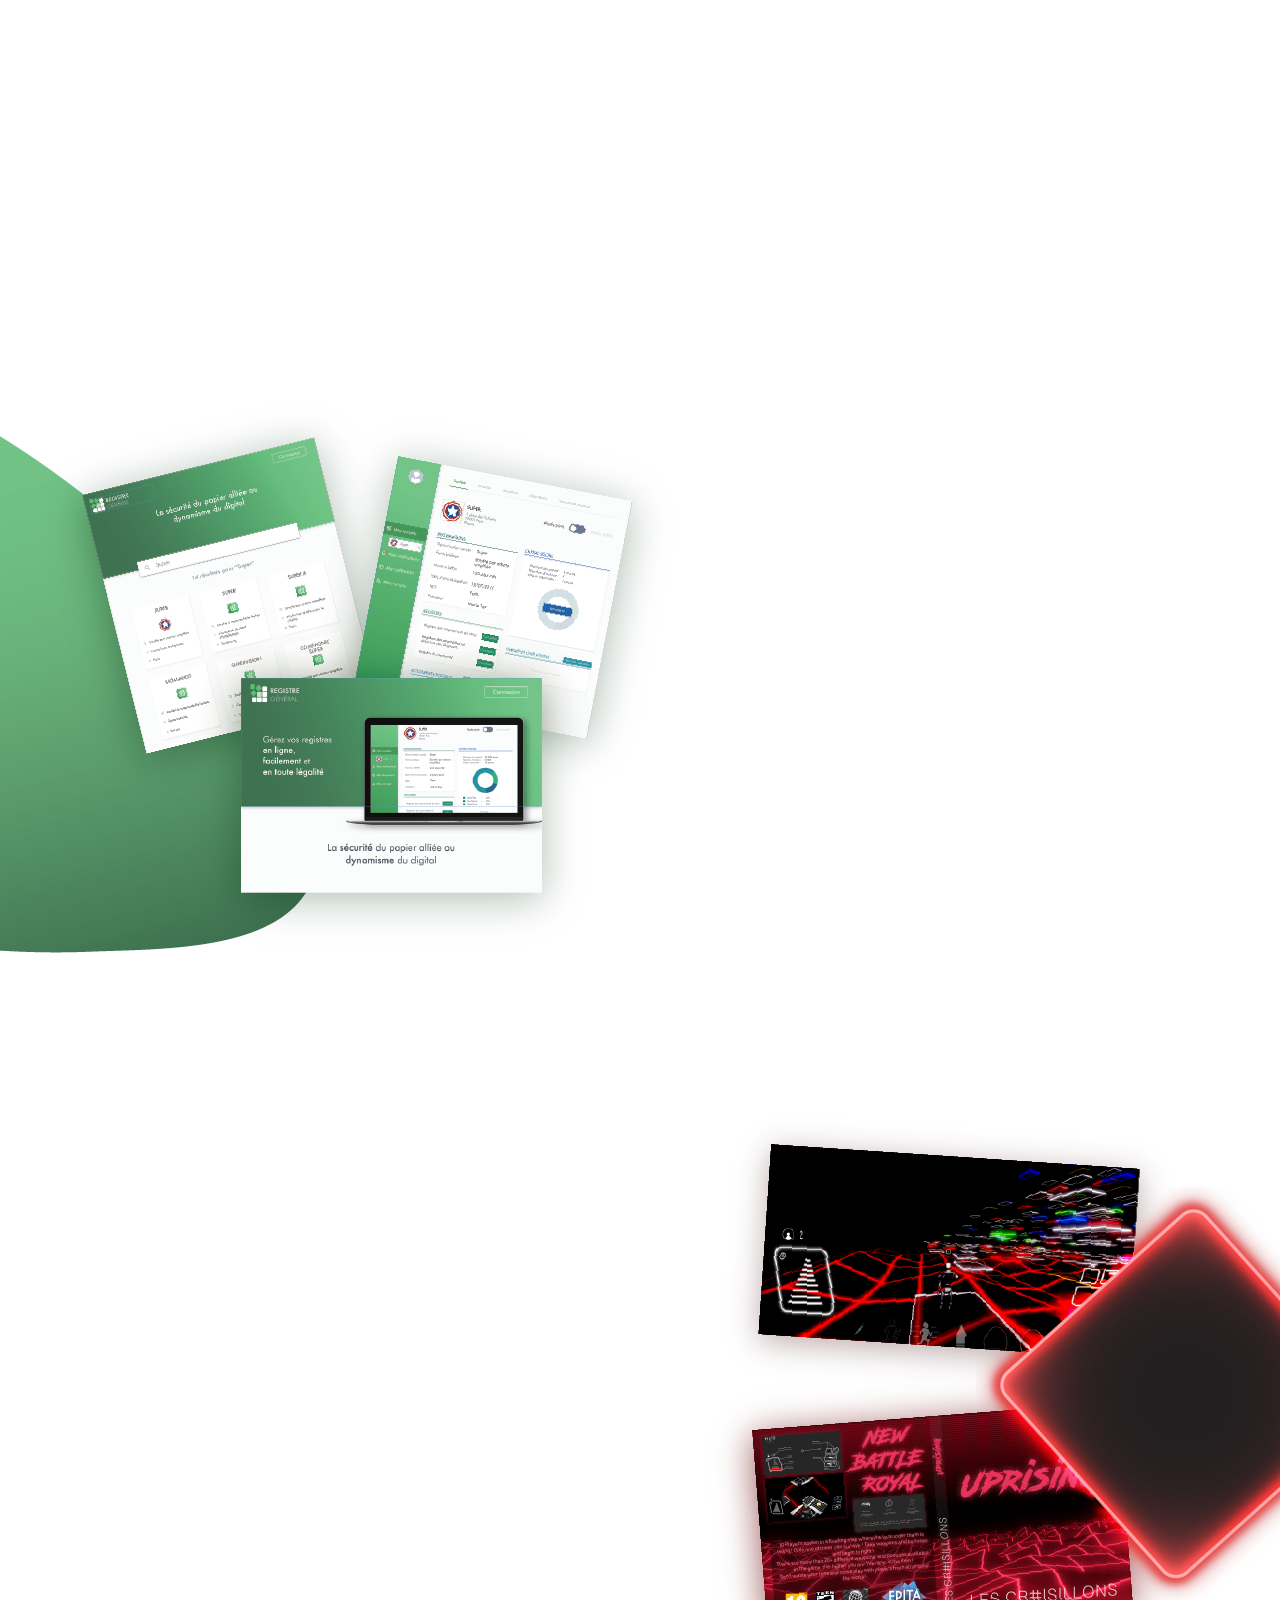
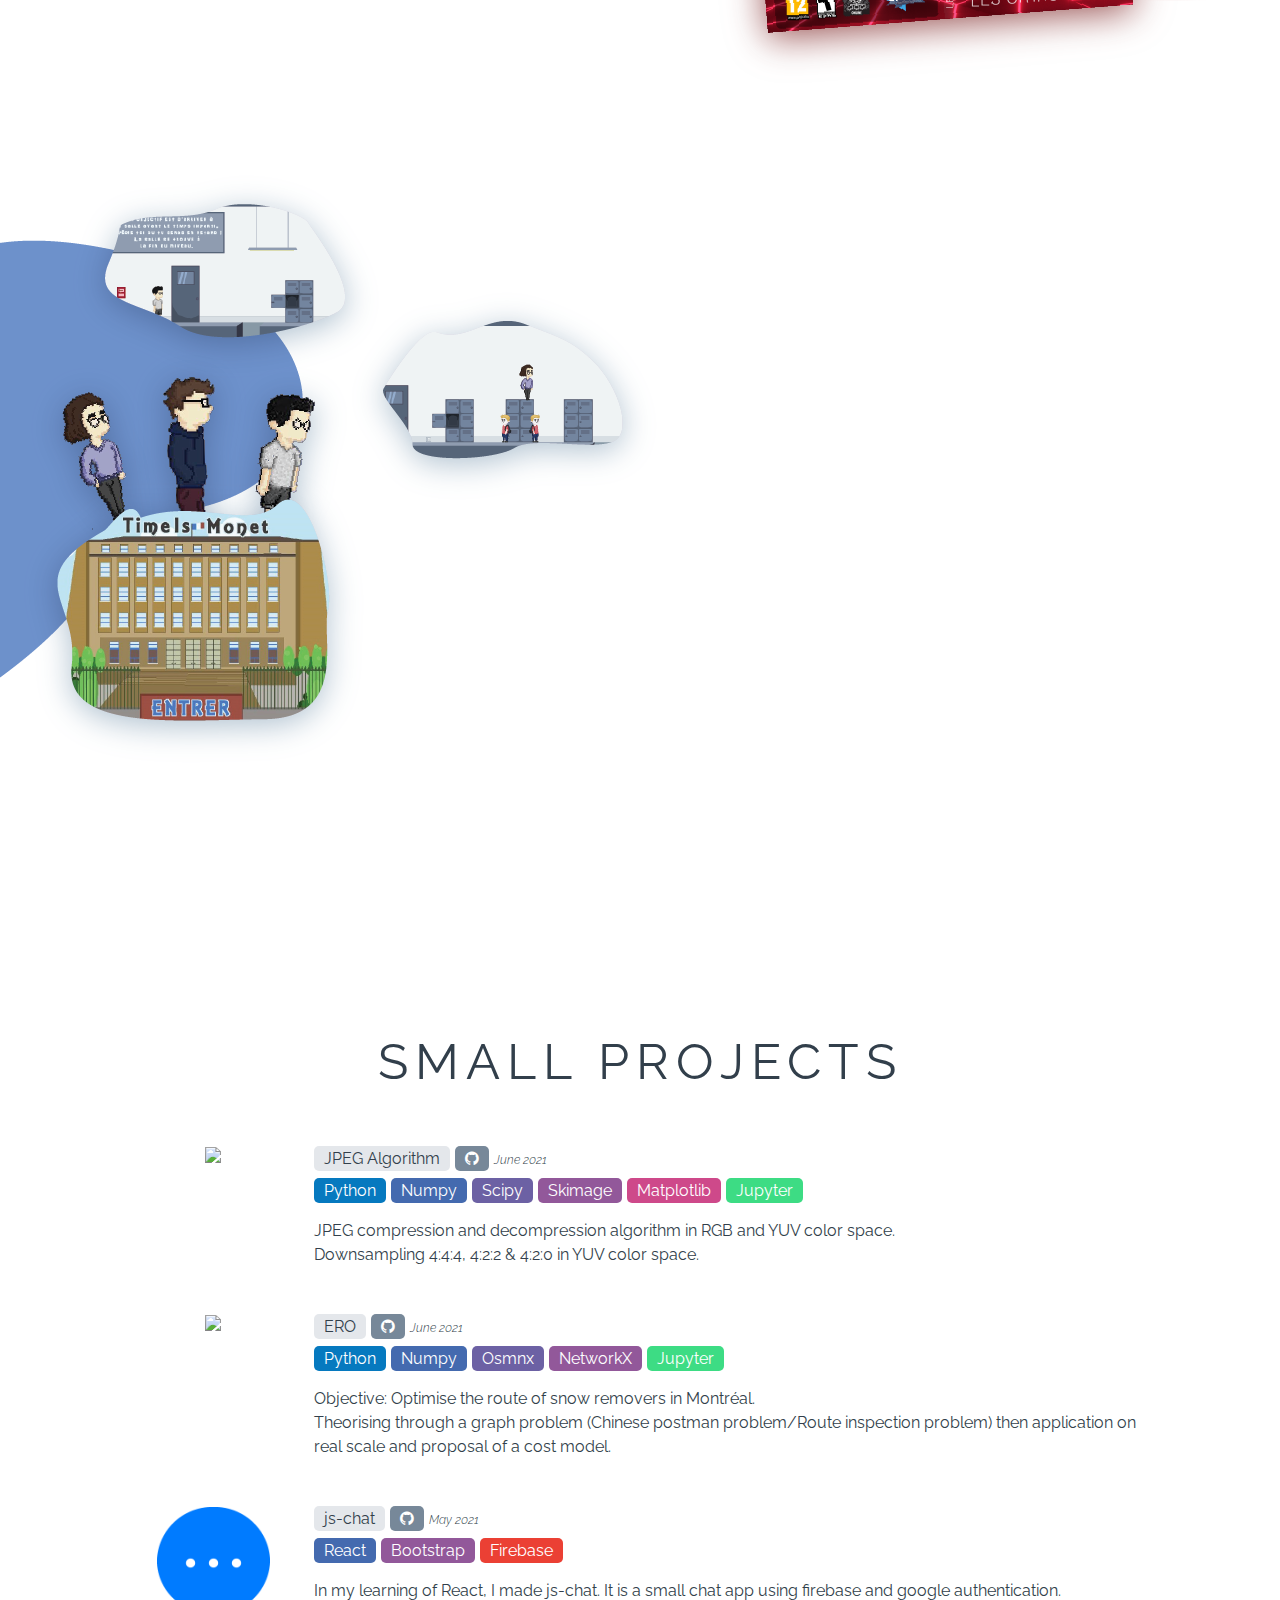
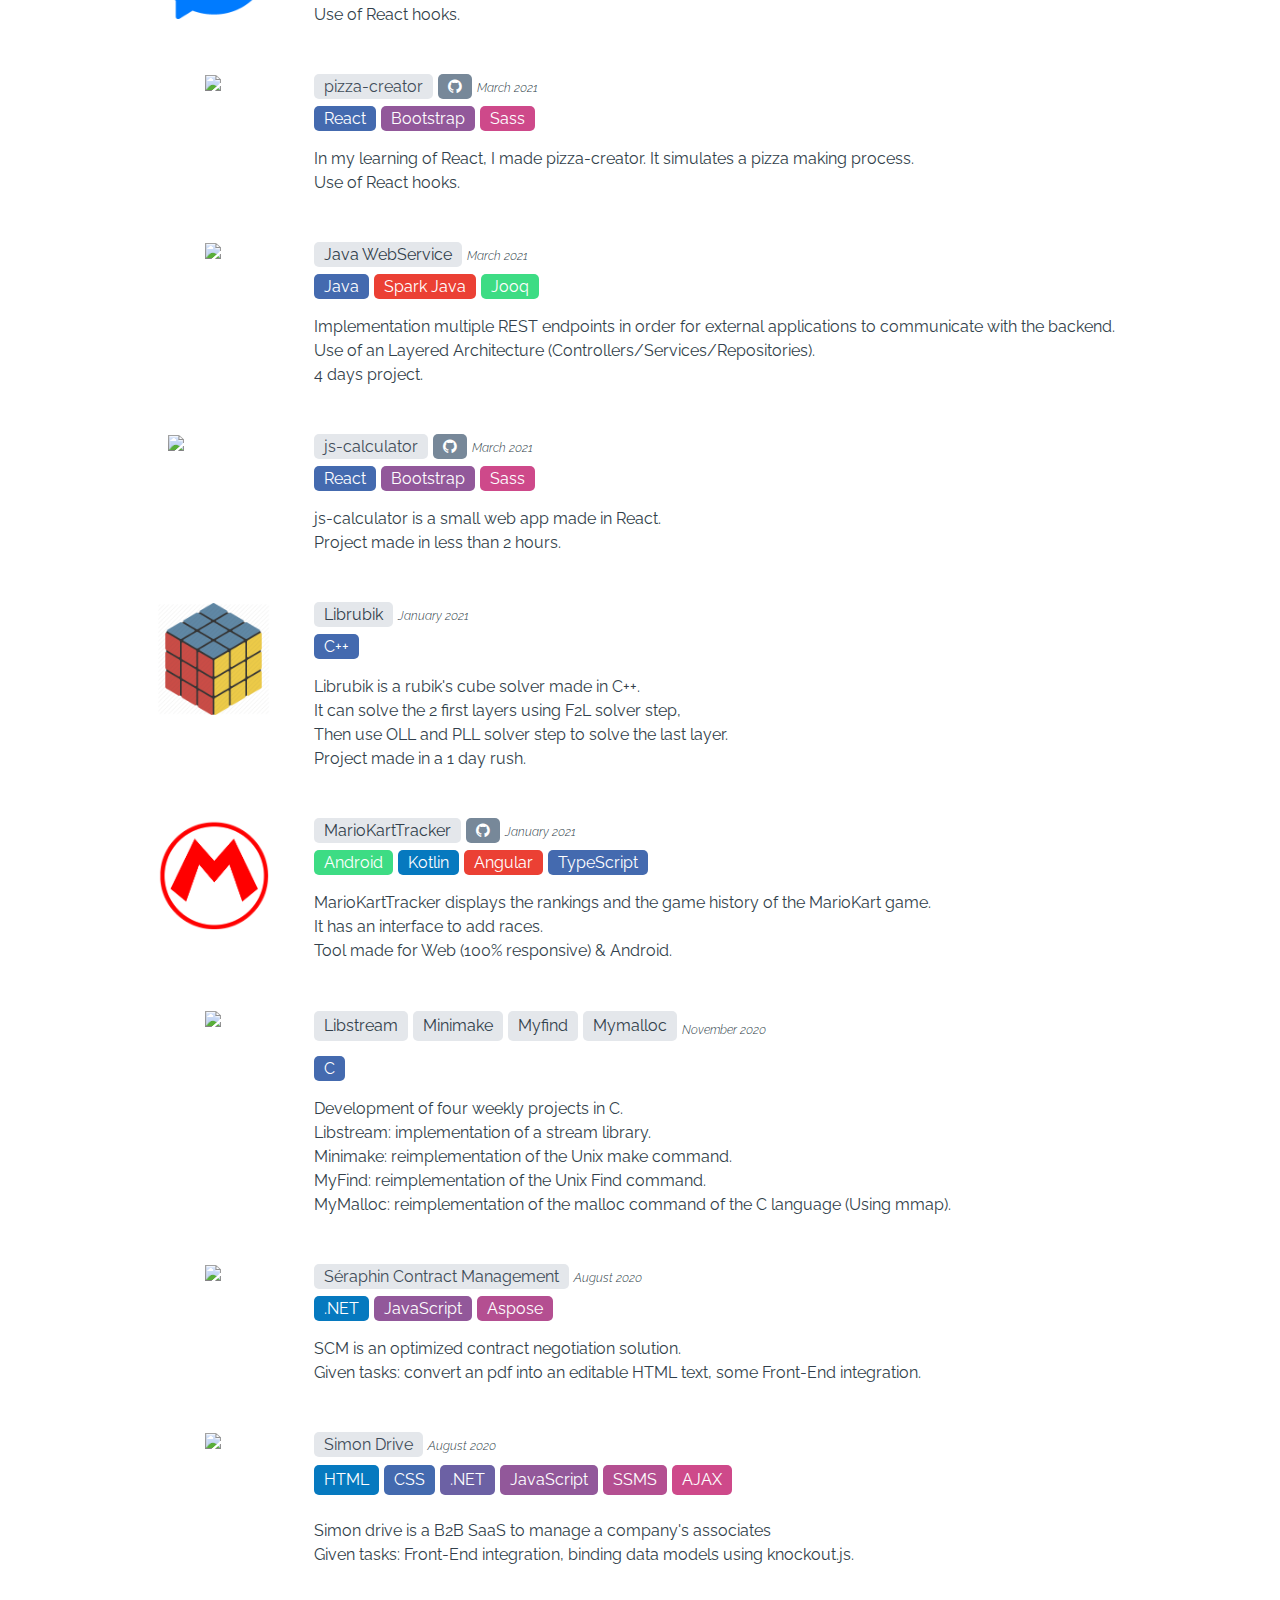
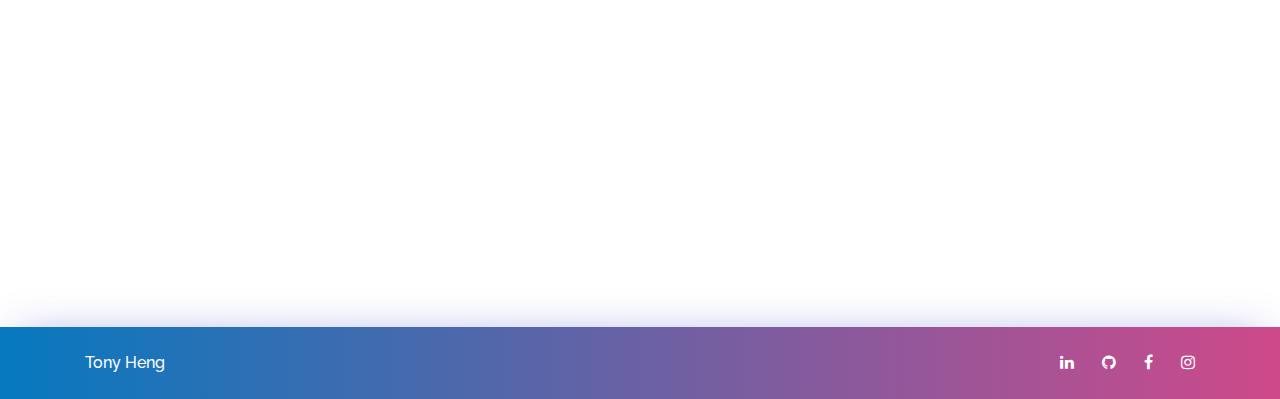
==== commit 0ddc1d76: "add ping & epilife projects" ====
--- a/index.html
+++ b/index.html
@@ -134,6 +134,96 @@
                 <div class="row title" id="project">
                     PROJECTS
                 </div>
+                     <div id="ping" class="row project">
+                        <div class="col-lg-6 project-text">
+                            <div>
+                                <div class="project-title" data-aos="fade-right"
+                                data-aos-offset="200"
+                                data-aos-duration="500">PING</div>
+                                <div class="project-subtitle" data-aos="fade-right"
+                                data-aos-offset="200"
+                                data-aos-duration="600">Java/Kotlin developer</div>
+                                <div class="project-subsubtitle" data-aos="fade-right"
+                                data-aos-offset="200"
+                                data-aos-duration="700">June-July 2021</div>
+                            </div>
+                            <div class="project-description" data-aos="fade-right"
+                            data-aos-offset="200"
+                            data-aos-duration="800">
+                                'Ping' is an IDE made in Compose for Desktop (Kotlin Jetpack Compose).</br>
+                                Deep design and development to provide the best possible user experience.
+                                The IDE manages GIT and Maven projects. Essential features such as editing, compiling and running projects are availables</br>
+                                Fancier features like Custom Themes and Shortcuts.
+                            </div>
+                            <div class="row" data-aos="fade-right"
+                            data-aos-offset="200"
+                            data-aos-duration="1000">
+                                <div class="col-lg-6">
+                                    <div class="project-subsubsubtitle">Front-End:</div>
+                                    <ul>
+                                        <li>- Compose for Desktop</li>
+                                        <li>- State Management</li>
+                                        <li>- Dynamic customisable theme</li>
+                                        <li>- Sed, tags, snippets</li>
+                                        <li>- JediTerm for the terminal</li>
+                                    </ul>
+                                </div>
+                                <div class="col-lg-6">
+                                    <div class="project-subsubsubtitle">Back-End:</div>
+                                    <ul>
+                                        <li>- Java </li>
+                                        <li>- JUnit for testing</li>
+                                        <li>- JGit for git features</li>
+                                    </ul>
+                                </div>
+                            </div>
+                        </div>
+                        <div class="col-lg-6 hide">
+                            <img src="asset/img/ping@0.5x.png" id="ping-img" />
+                        </div>
+                    </div>
+                    <div id="epilife" class="row project">
+                        <div class="col-lg-6 hide">
+                            <img src="asset/img/epilife@0.5x.png" id="epilife-img" />
+                        </div>
+                        <div class="project-text col-lg-6">
+                            <div>
+                                <div class="project-title"  data-aos="fade-left"
+                                data-aos-offset="200"
+                                data-aos-duration="500">Epilife</div>
+                                <div class="project-subtitle"  data-aos="fade-left"
+                                data-aos-offset="200"
+                                data-aos-duration="600">Android/Kotlin Developper</div>
+                                <div class="project-subsubtitle"  data-aos="fade-left"
+                                data-aos-offset="200"
+                                data-aos-duration="700">March-July 2021</div>
+                            </div>
+                            <div class="project-description"  data-aos="fade-left"
+                            data-aos-offset="200"
+                            data-aos-duration="800">
+                                'Epilife' is a timetable Android application for EPITA students.</br>
+                            </div>
+                            <div class="row">
+                                <div class="col-lg-12" data-aos="fade-right"
+                                data-aos-offset="200"
+                                data-aos-duration="1000">
+                                    <div class="project-subsubsubtitle">Implementation:</div>
+                                    <ul>
+                                        <li>- MVVM & Layered Architecture</li>
+                                        <li>- EventBus</li>
+                                        <li>- Migration of API, Retrofit2 & okhttp3</li>
+                                        <li>- Fully working and resizable Widget</li>
+                                        <li>- Notification using WorkManager</li>
+                                    </ul>
+                                </div>
+                            </div>
+                            <!--
+                            <div class="row btn-pos">
+                                <a class="primary-btn" id="sh42-btn" href="#"> Visit the website</a>
+                            </div>
+                            -->
+                        </div>
+                    </div>
                     <div id="chess" class="row project">
                         <div class="col-lg-6 project-text">
                             <div>
@@ -150,7 +240,8 @@
                             <div class="project-description" data-aos="fade-right"
                             data-aos-offset="200"
                             data-aos-duration="800">
-                                'Chess AI' is a Chess engine & Chess AI implementation.
+                                'Chess AI' is a Chess engine & Chess AI implementation.</br>
+                                Bitboard implementation using MagicBitboard.
                             </div>
                             <div class="row">
                                 <div class="col-lg-12" data-aos="fade-right"
@@ -415,6 +506,40 @@
                 <div class="row small-project mb-5">
                     <div class="col-2">
                         <div class="small-project-icon d-flex">
+                            <img src="asset/img/jpg.svg"/>
+                        </div>
+                    </div>
+                    <div class="col-10">
+                        <div class="small-project-title mb-2"><span class="title-bg">JPEG Algorithm</span><a href="https://github.com/3outeille/jpeg-algorithm" target="_blank" rel="noreferrer" class="github-link"><i class="fa fa-github"> </i></a><span class="small-project-date">June 2021</span></div>
+                        
+                        <div class="small-project-language mb-3"><span class="title-bg color1">Python</span><span class="title-bg color2">Numpy</span><span class="title-bg color3">Scipy</span><span class="title-bg color4">Skimage</span><span class="title-bg color6">Matplotlib</span><span class="title-bg color7">Jupyter</span></div>
+                        <div class="small-project-description">
+                            JPEG compression and decompression algorithm in RGB and YUV color space.</br>
+                            Downsampling 4:4:4, 4:2:2 & 4:2:0 in YUV color space.
+
+                        </div>
+                    </div>
+                </div>
+                <div class="row small-project mb-5">
+                    <div class="col-2">
+                        <div class="small-project-icon d-flex">
+                            <img src="asset/img/ero.svg"/>
+                        </div>
+                    </div>
+                    <div class="col-10">
+                        <div class="small-project-title mb-2"><span class="title-bg">ERO</span><a href="https://github.com/3outeille/operational-research-project" target="_blank" rel="noreferrer" class="github-link"><i class="fa fa-github"> </i></a><span class="small-project-date">June 2021</span></div>
+                        
+                        <div class="small-project-language mb-3"><span class="title-bg color1">Python</span><span class="title-bg color2">Numpy</span><span class="title-bg color3">Osmnx</span><span class="title-bg color4">NetworkX</span><span class="title-bg color7">Jupyter</span></div>
+                        <div class="small-project-description">
+                            Objective: Optimise the route of snow removers in Montréal.</br>
+                            Theorising through a graph problem (Chinese postman problem/Route inspection problem) then application on real scale and proposal of a cost model.
+
+                        </div>
+                    </div>
+                </div>
+                <div class="row small-project mb-5">
+                    <div class="col-2">
+                        <div class="small-project-icon d-flex">
                             <img src="asset/img/js-chat.png"/>
                         </div>
                     </div>
@@ -429,6 +554,7 @@
                         </div>
                     </div>
                 </div>
+
                 <div class="row small-project mb-5">
                     <div class="col-2">
                         <div class="small-project-icon d-flex">
--- a/css/style.css
+++ b/css/style.css
@@ -346,11 +346,21 @@
     text-transform: uppercase;
     font-size: 37px;
     letter-spacing: 6px;
-    width: 100%
-}
+    width: 100%;
+    font-family: initial;
+}
+    #ping .project-title{
+        color: #00B397;
+    }
+
+    #epilife .project-title{
+        color: #177BFF;
+    }
+
     #chess .project-title{
         color: #76839c;
     }
+
     #sh42 .project-title{
         color: #207EB7;
     }
@@ -387,6 +397,7 @@
     margin-bottom: 18px;
     font-weight: bold;
     color: #4d4d4d;
+    font-family: initial;
 }
 
 .project-description{
@@ -453,6 +464,20 @@
 #registre-general .project-text, #time-is-monet .project-text, #sh42 .project-text{
     position: relative;
     left: 60px;
+}
+
+#ping-img {
+    width: 600px;
+    left: 75px;
+    position: relative;
+    top: -75px;
+}
+
+#epilife-img {
+    position: relative;
+    width: 550px;
+    top: -30px;
+    right: 70px;
 }
 
 #chess-img{
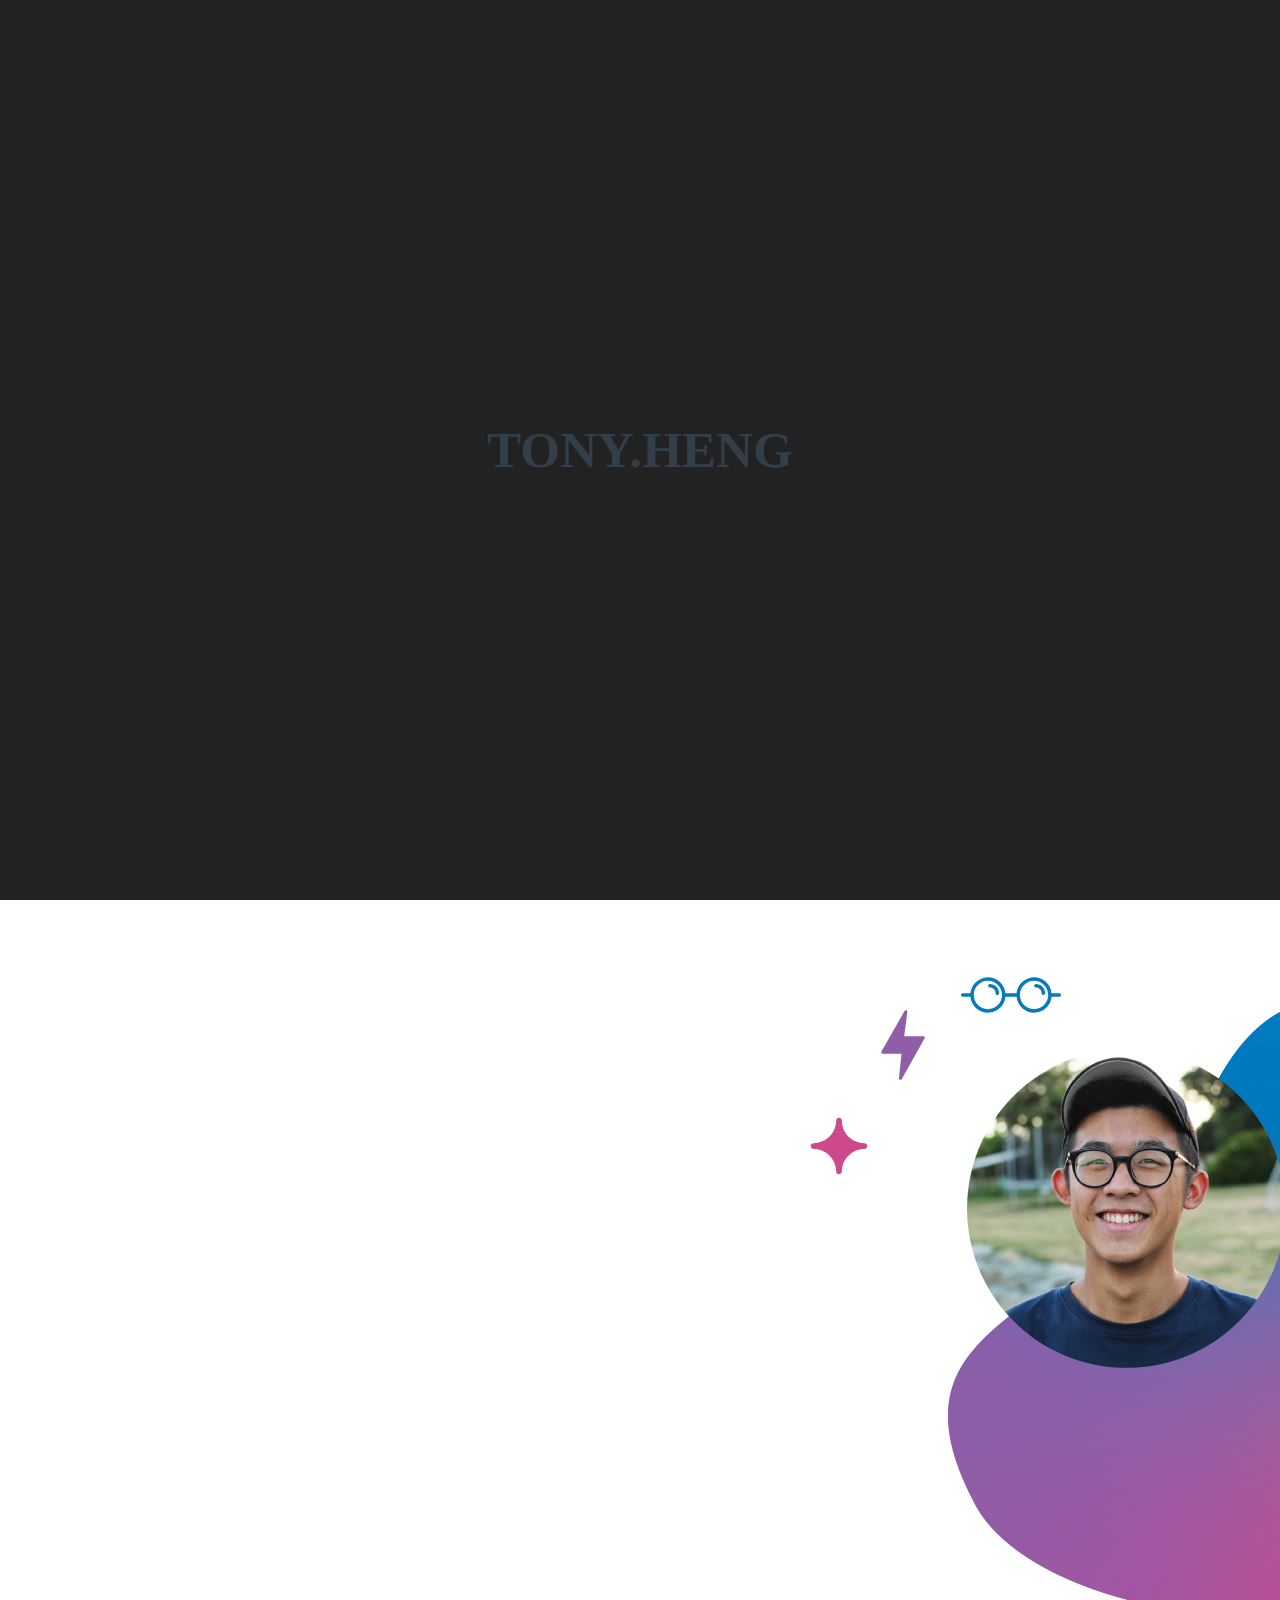
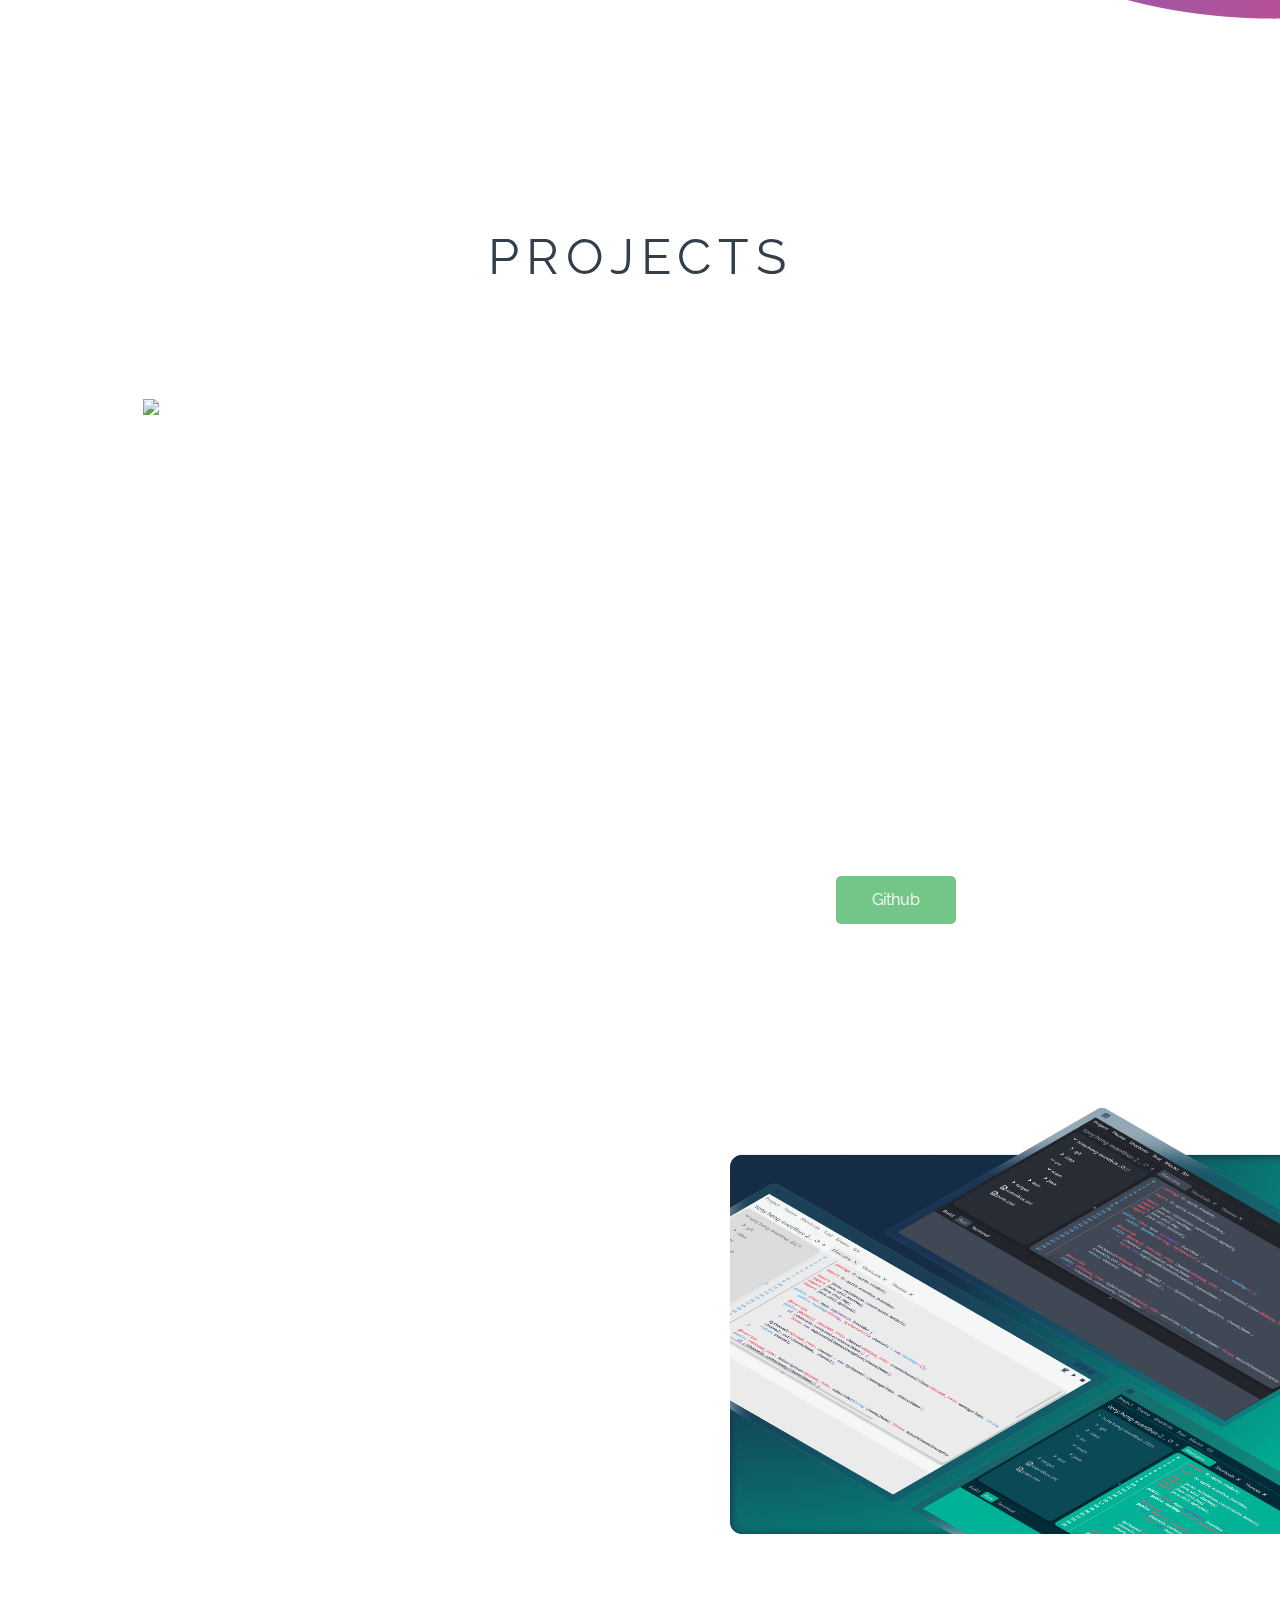
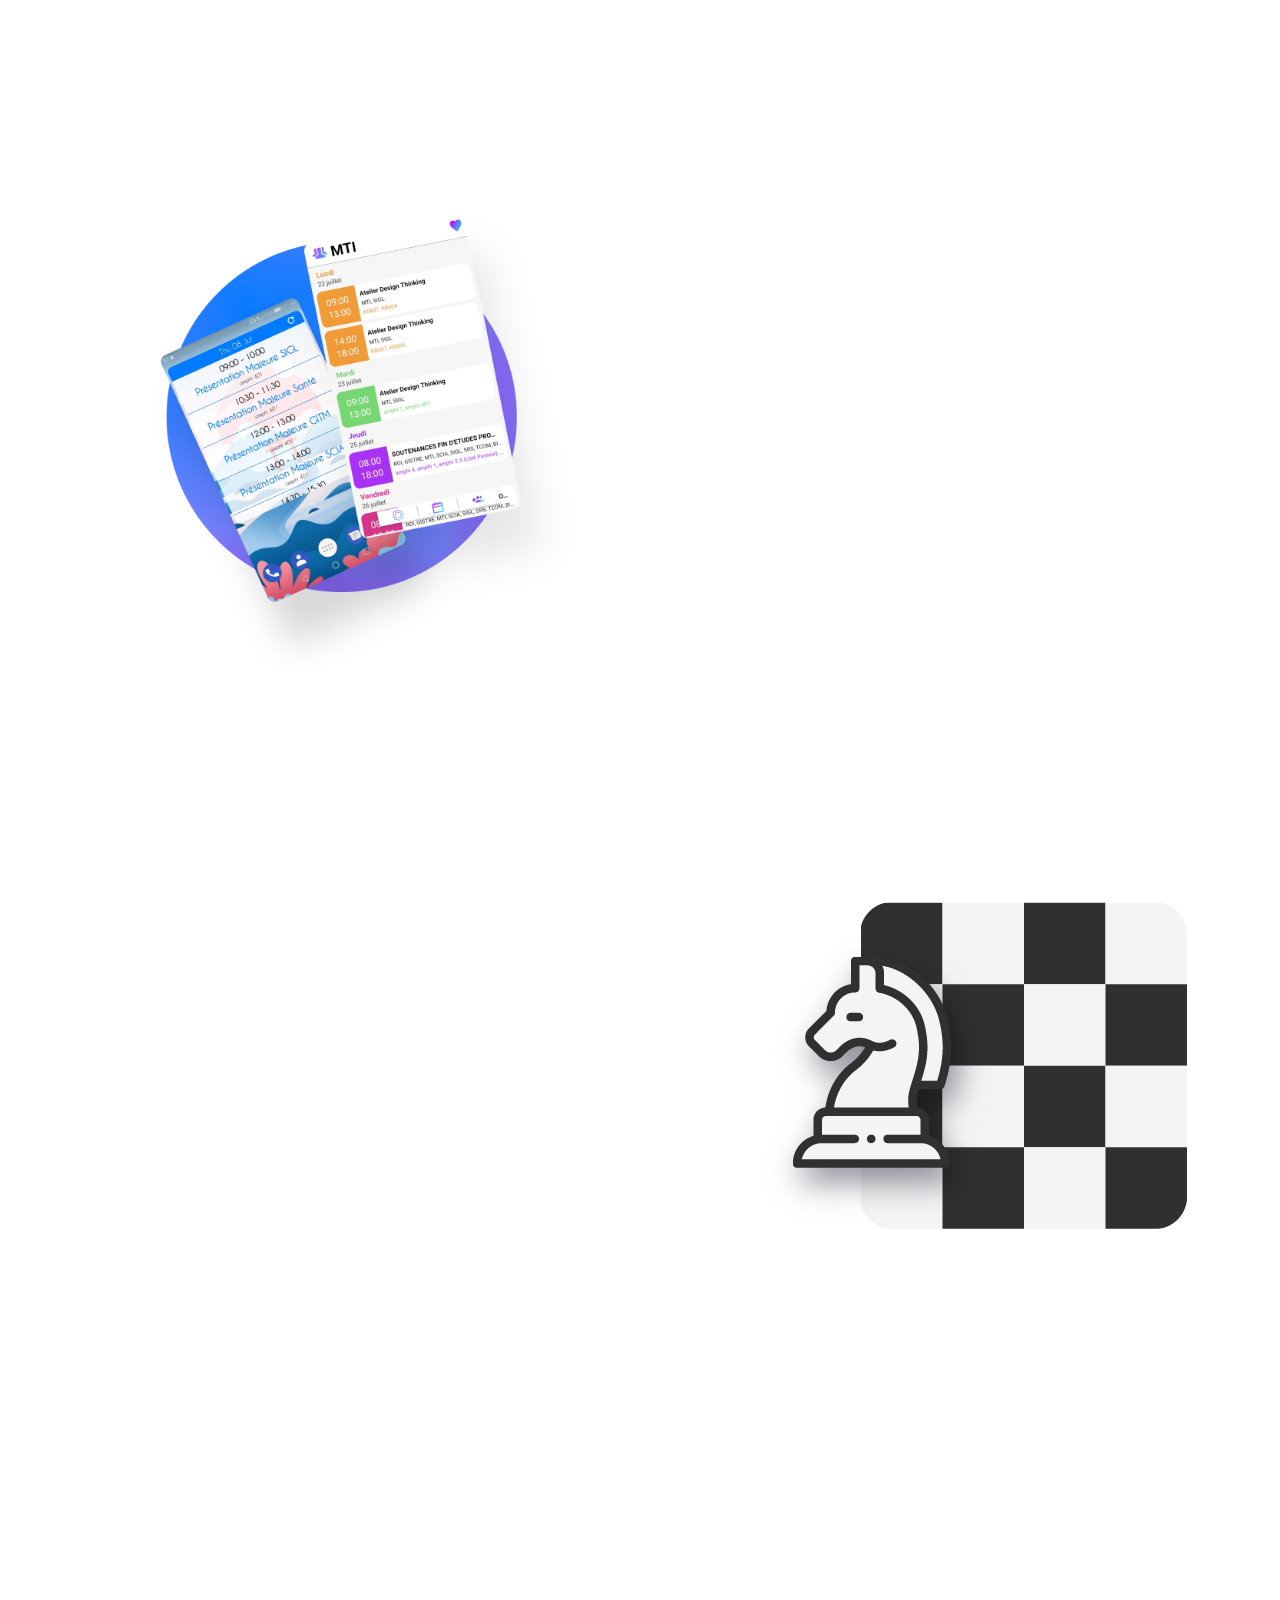
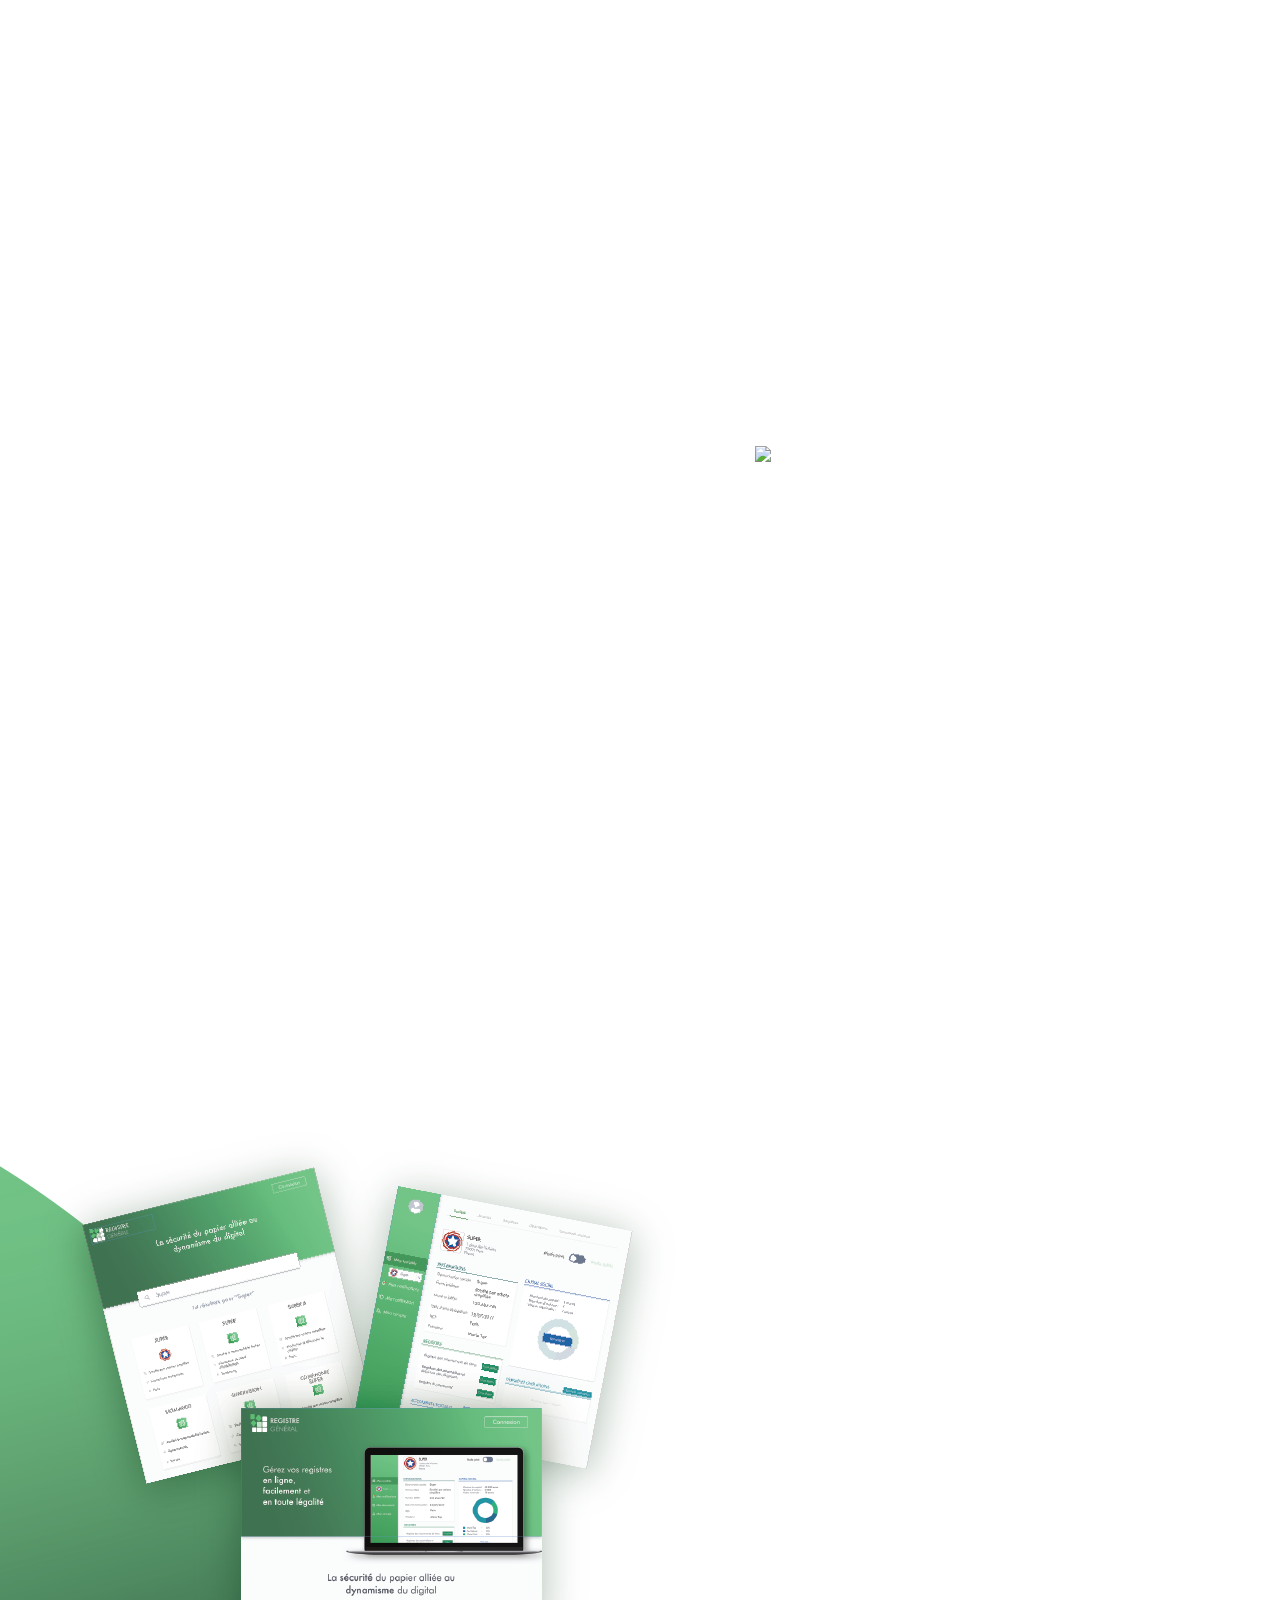
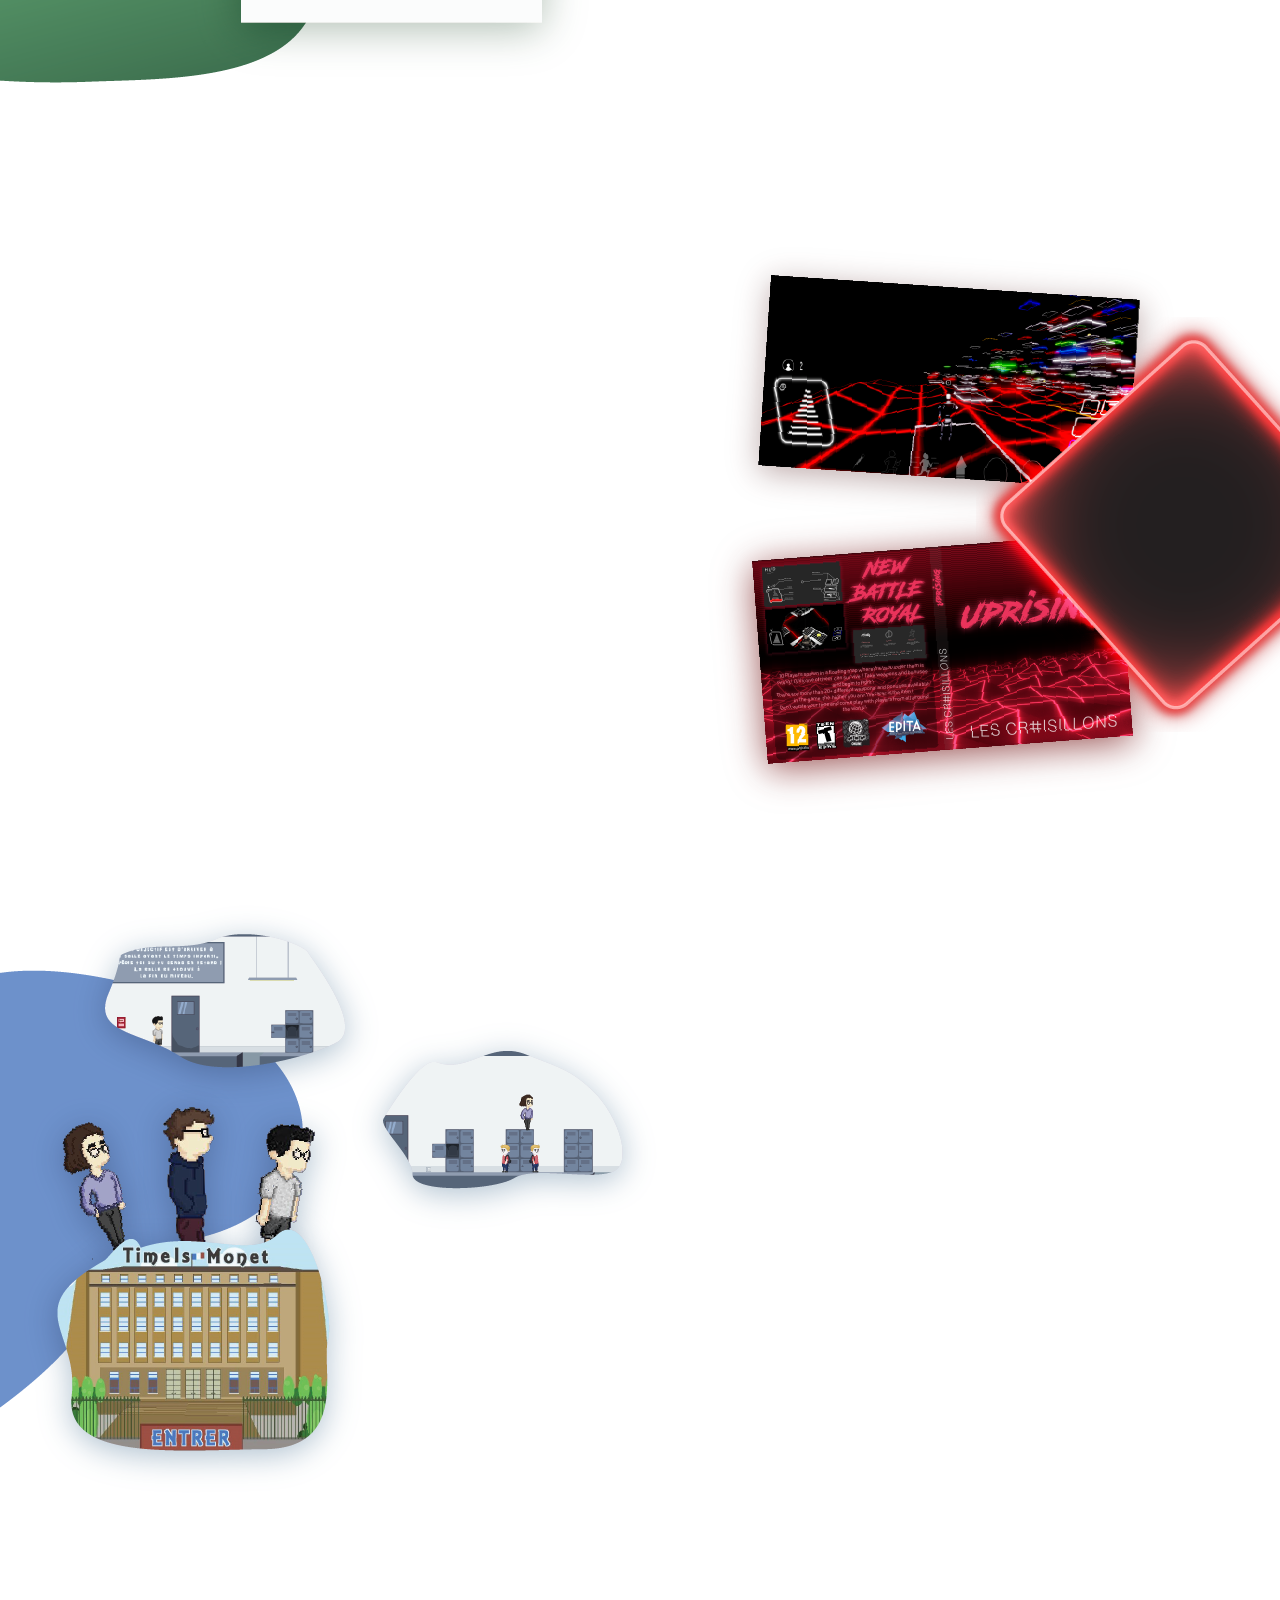
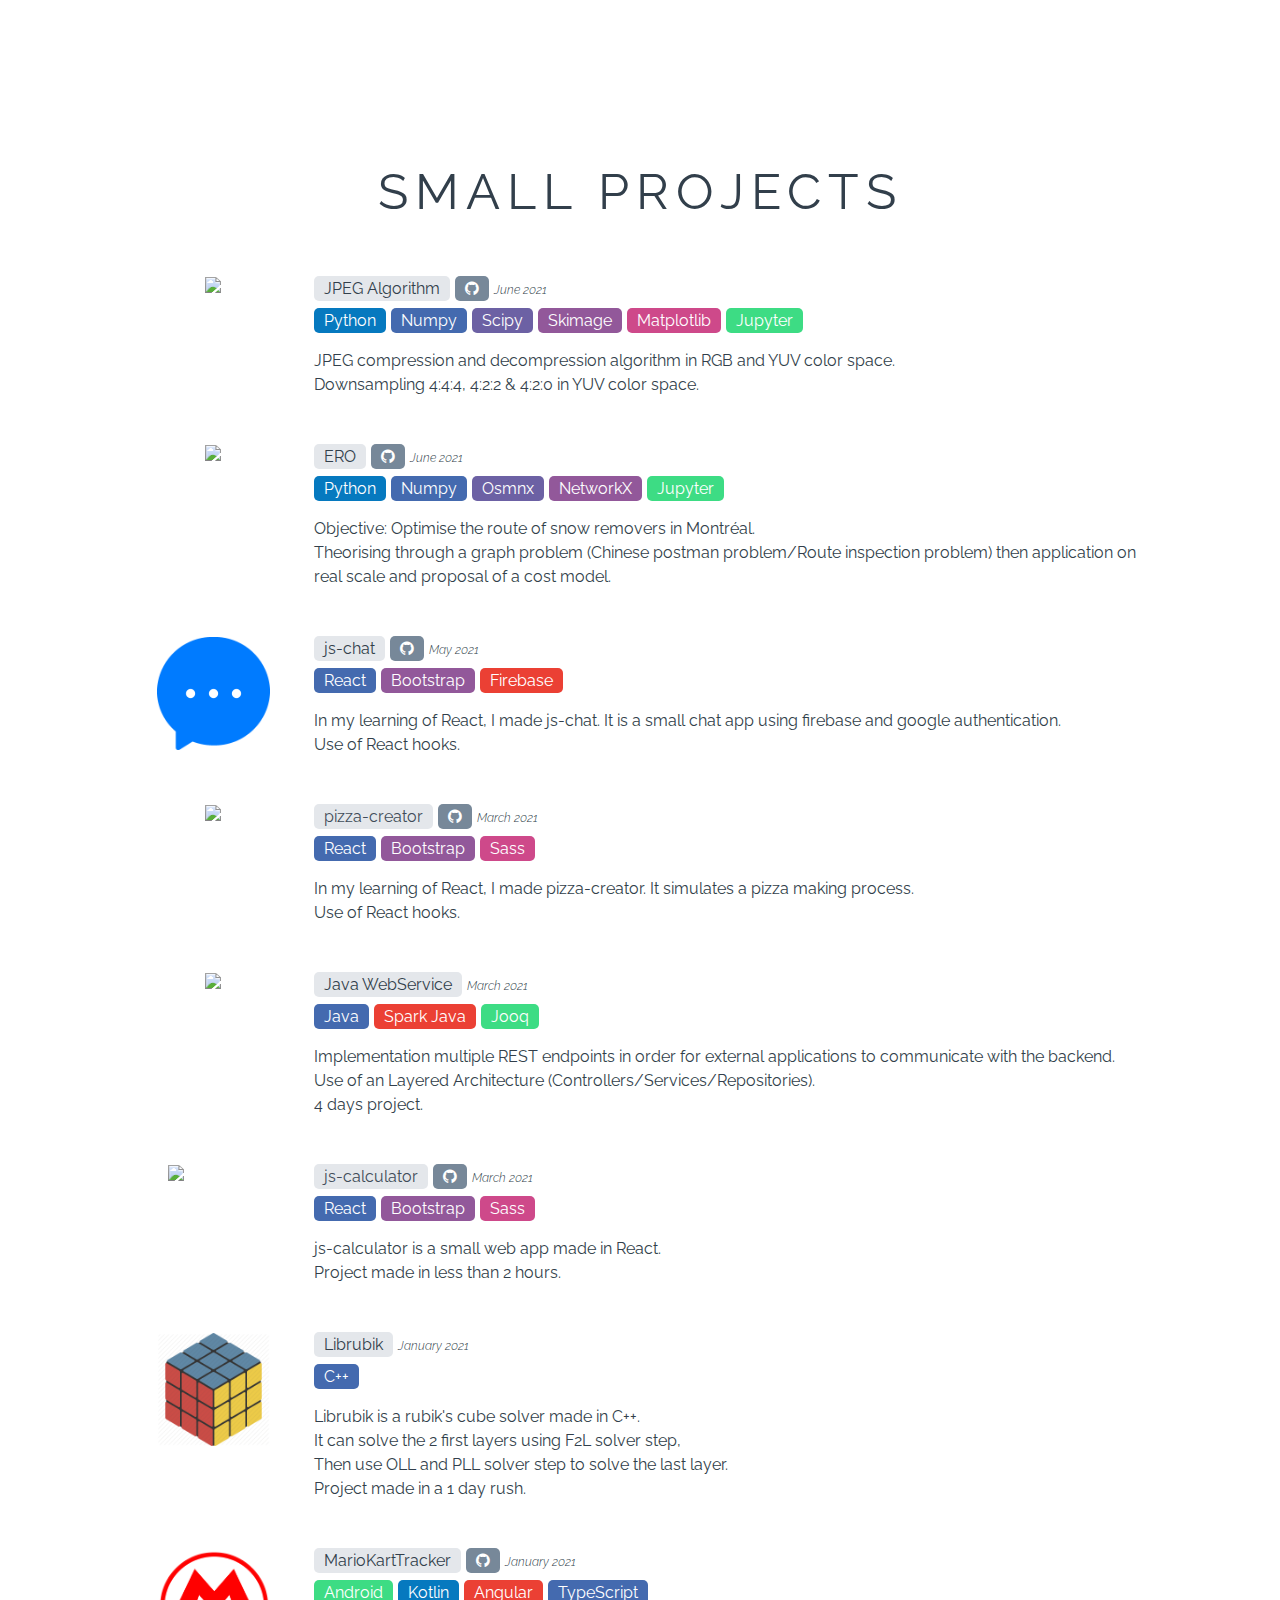
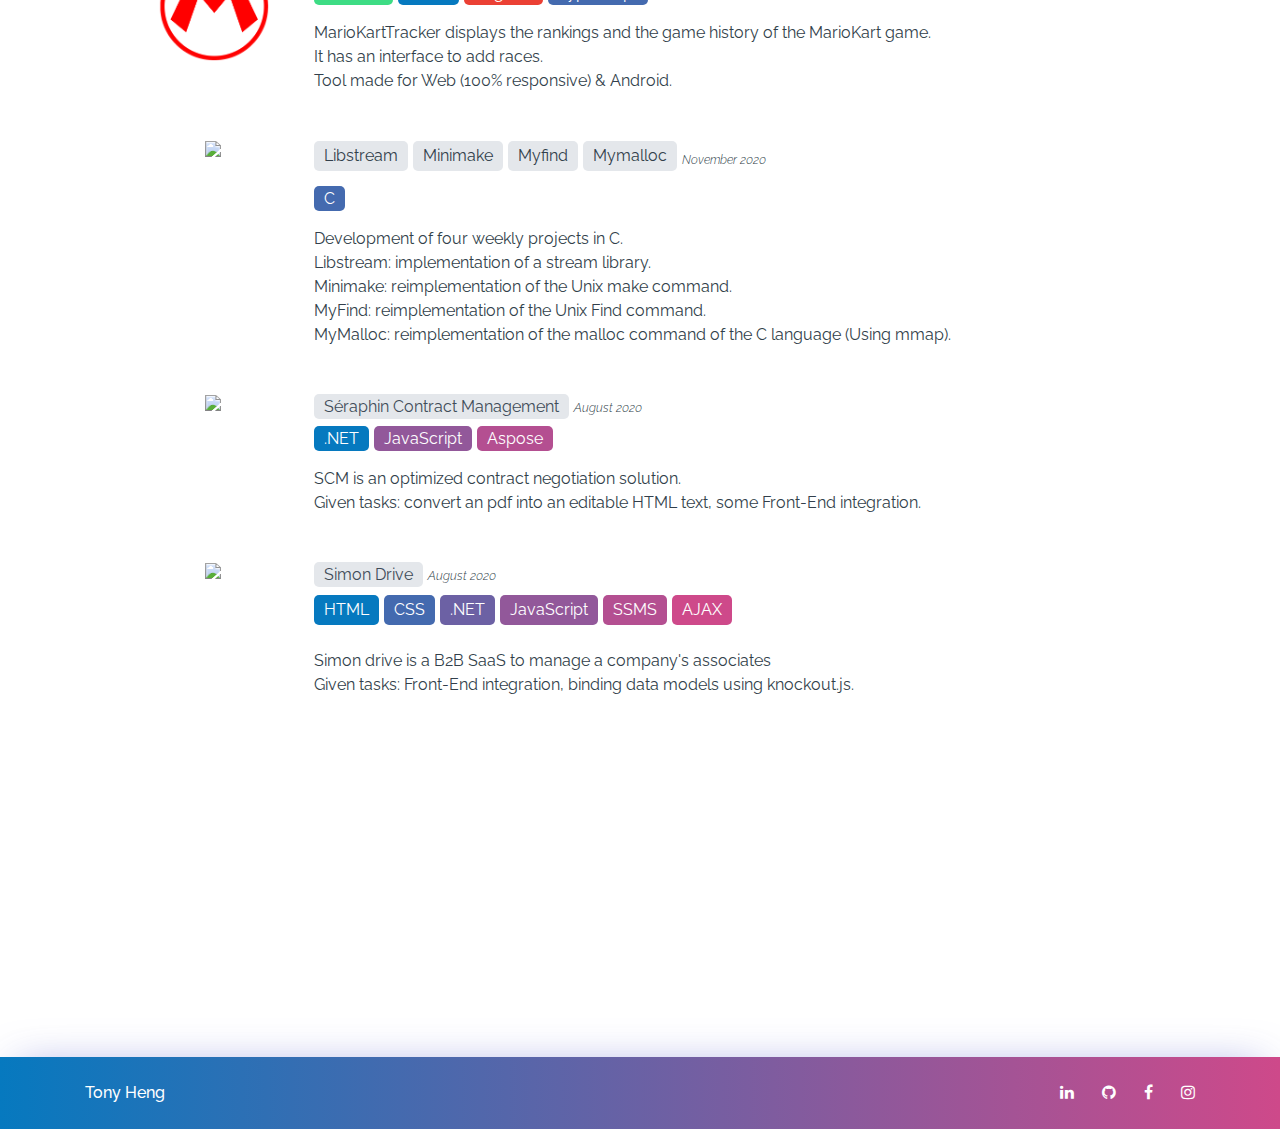
==== commit 9f5f7d7c: "Merge branch 'main' of github.com:TonyHg/Portfolio into main" ====
--- a/index.html
+++ b/index.html
@@ -134,6 +134,53 @@
                 <div class="row title" id="project">
                     PROJECTS
                 </div>
+                <div id="clonestagram" class="row project">
+                        <div class="col-lg-6 hide">
+                            <img src="asset/img/clonstagram.png" id="clonestagram-img" />
+                        </div>
+                        <div class="project-text col-lg-6">
+                            <div>
+                                <div class="project-title"  data-aos="fade-left"
+                                data-aos-offset="200"
+                                data-aos-duration="500">Clonestagram</div>
+                                <div class="project-subtitle"  data-aos="fade-left"
+                                data-aos-offset="200"
+                                data-aos-duration="600">Fullstack Developper</div>
+                                <div class="project-subsubtitle"  data-aos="fade-left"
+                                data-aos-offset="200"
+                                data-aos-duration="700">July-August 2021</div>
+                            </div>
+                            <div class="project-description"  data-aos="fade-left"
+                            data-aos-offset="200"
+                            data-aos-duration="800">
+                                Instagram clone made in MERN fullstack approach.</br>
+                                - MongoDb</br>
+                                - Express.js</br>
+                                - React TypeScript</br>
+                                - Node.js</br>
+                            </div>
+                            <div class="row">
+                                <div class="col-lg-12" data-aos="fade-left"
+                                data-aos-offset="200"
+                                data-aos-duration="1000">
+                                    <div class="project-subsubsubtitle">Features:</div>
+                                    <ul>
+                                        <li>- Authentication (register, login, jwt)</li>
+                                        <li>- Post a image with a description</li>
+                                        <li>- Like and comment posts</li>
+                                        <li>- Search and follow other users</li>
+                                        <li>- Chat with users</li>
+                                    </ul>
+                                </div>
+                            </div>
+                            
+                            <div class="row btn-pos">
+                                <a class="primary-btn" id="clonestagram-btn" href="https://github.com/TonyHg/Clonestagram"> Github</a>
+                            </div>
+                           
+                        </div>
+                    </div>
+                    
                      <div id="ping" class="row project">
                         <div class="col-lg-6 project-text">
                             <div>
@@ -204,16 +251,16 @@
                                 'Epilife' is a timetable Android application for EPITA students.</br>
                             </div>
                             <div class="row">
-                                <div class="col-lg-12" data-aos="fade-right"
+                                <div class="col-lg-12" data-aos="fade-left"
                                 data-aos-offset="200"
                                 data-aos-duration="1000">
                                     <div class="project-subsubsubtitle">Implementation:</div>
                                     <ul>
-                                        <li>- MVVM & Layered Architecture</li>
-                                        <li>- EventBus</li>
+                                        <li>- MVVM & Layered Architecture & EventBus</li>
                                         <li>- Migration of API, Retrofit2 & okhttp3</li>
                                         <li>- Fully working and resizable Widget</li>
                                         <li>- Notification using WorkManager</li>
+                                        <li>- Authentication implementation using MSAL (Office 365 Auth)</li>
                                     </ul>
                                 </div>
                             </div>
@@ -791,4 +838,4 @@
             AOS.init();
         </script>
     </body>
-</html>+</html>
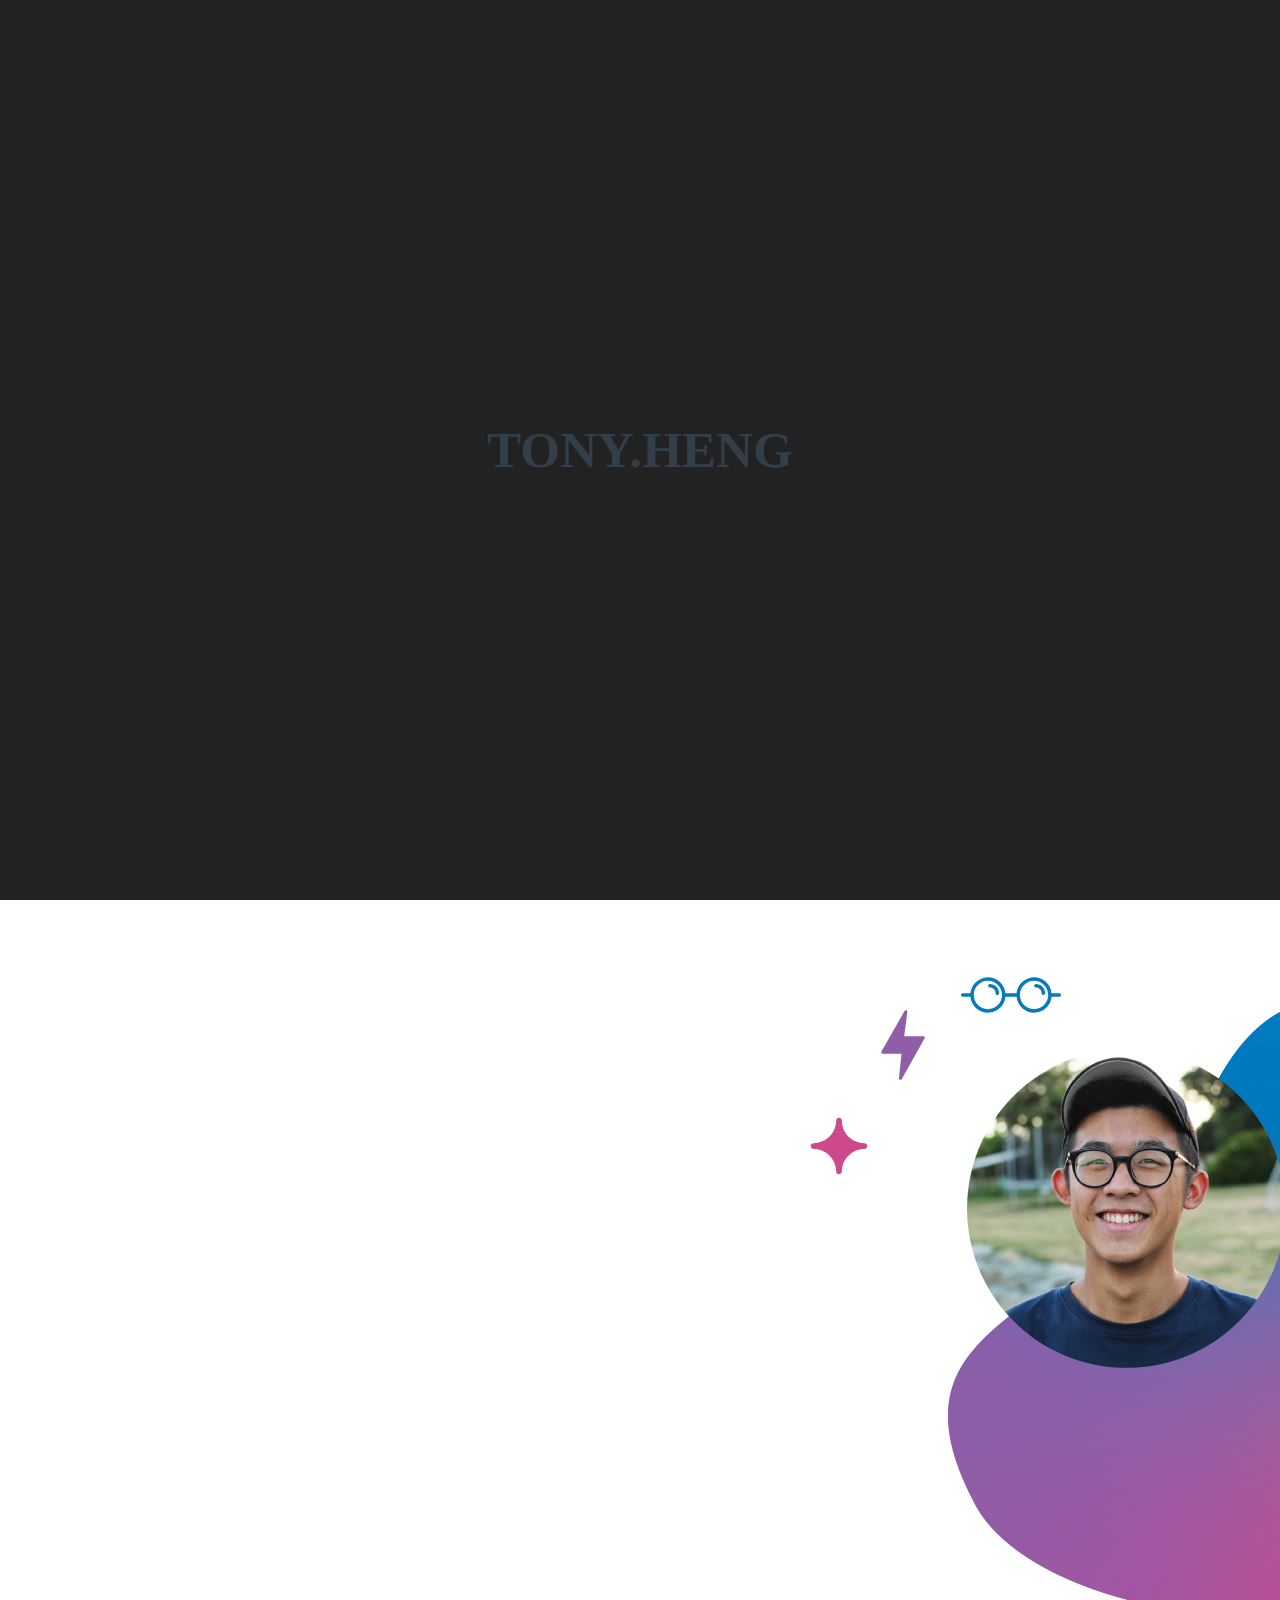
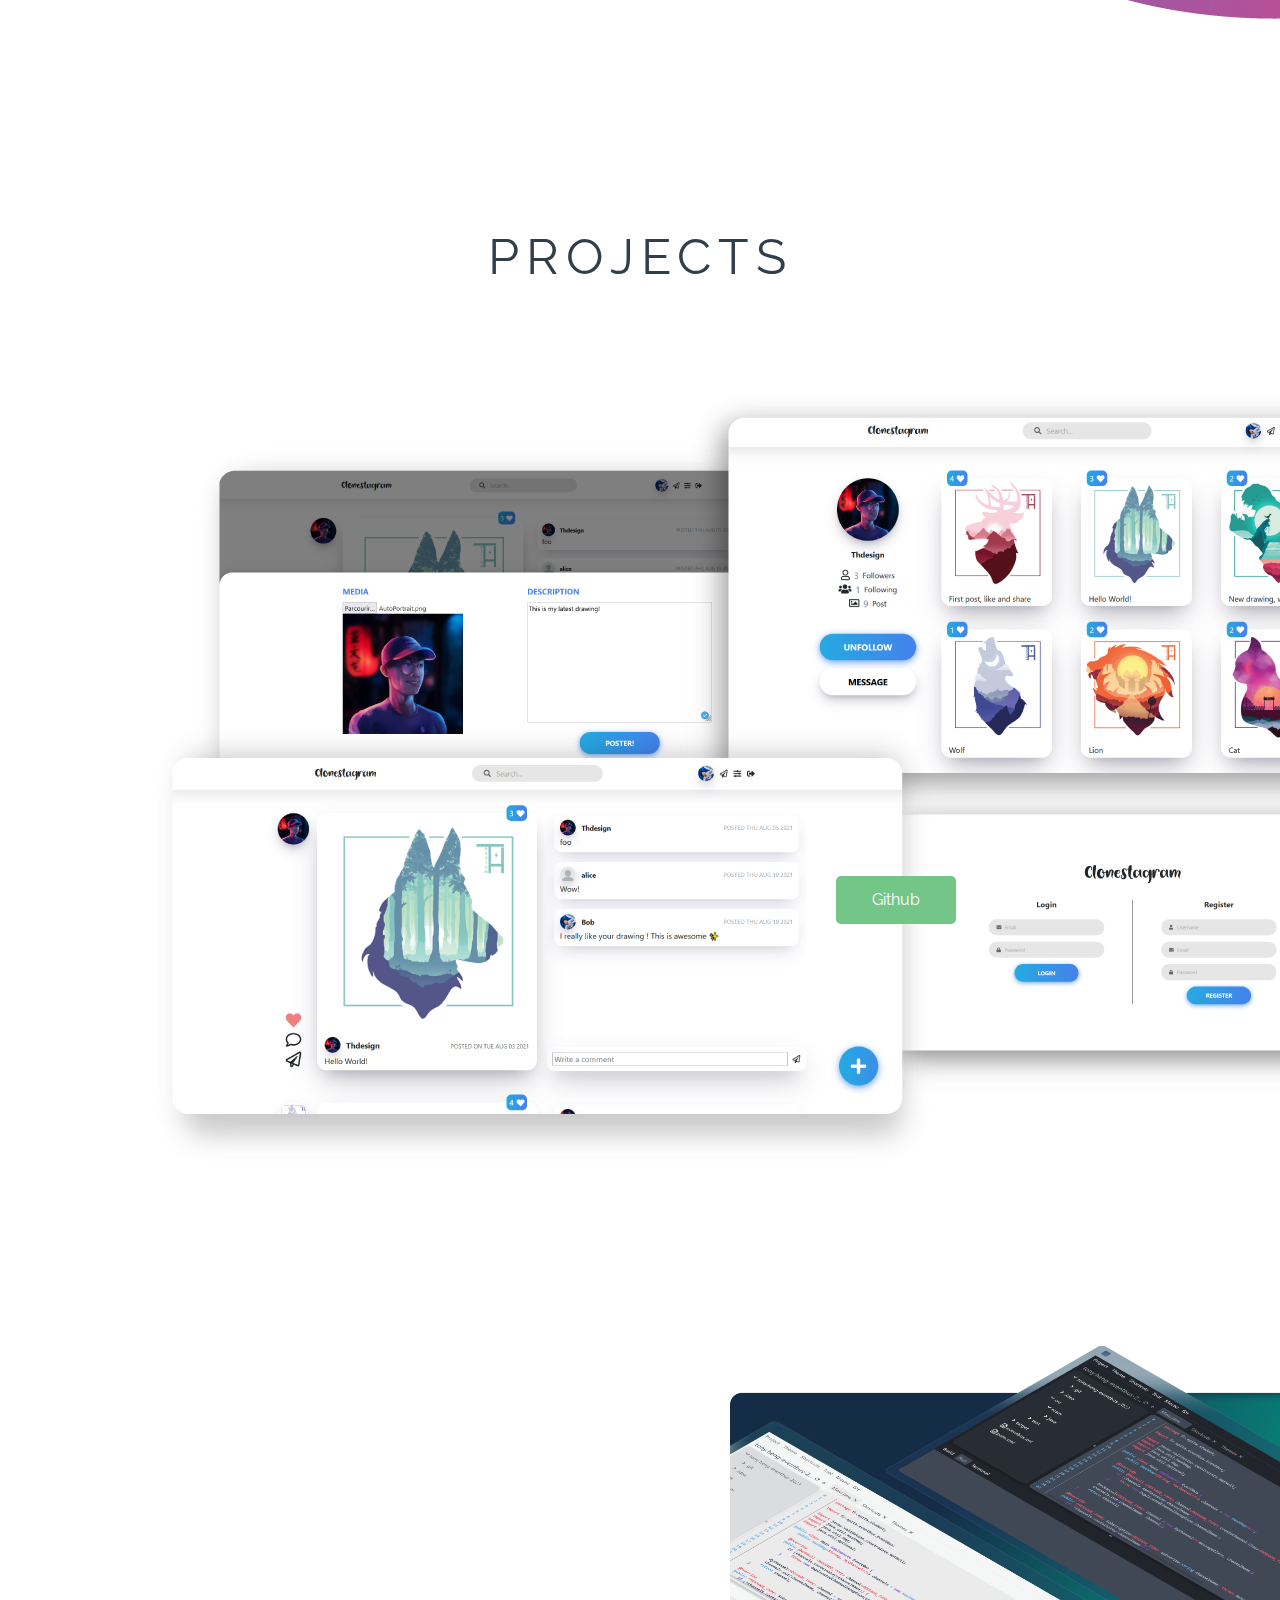
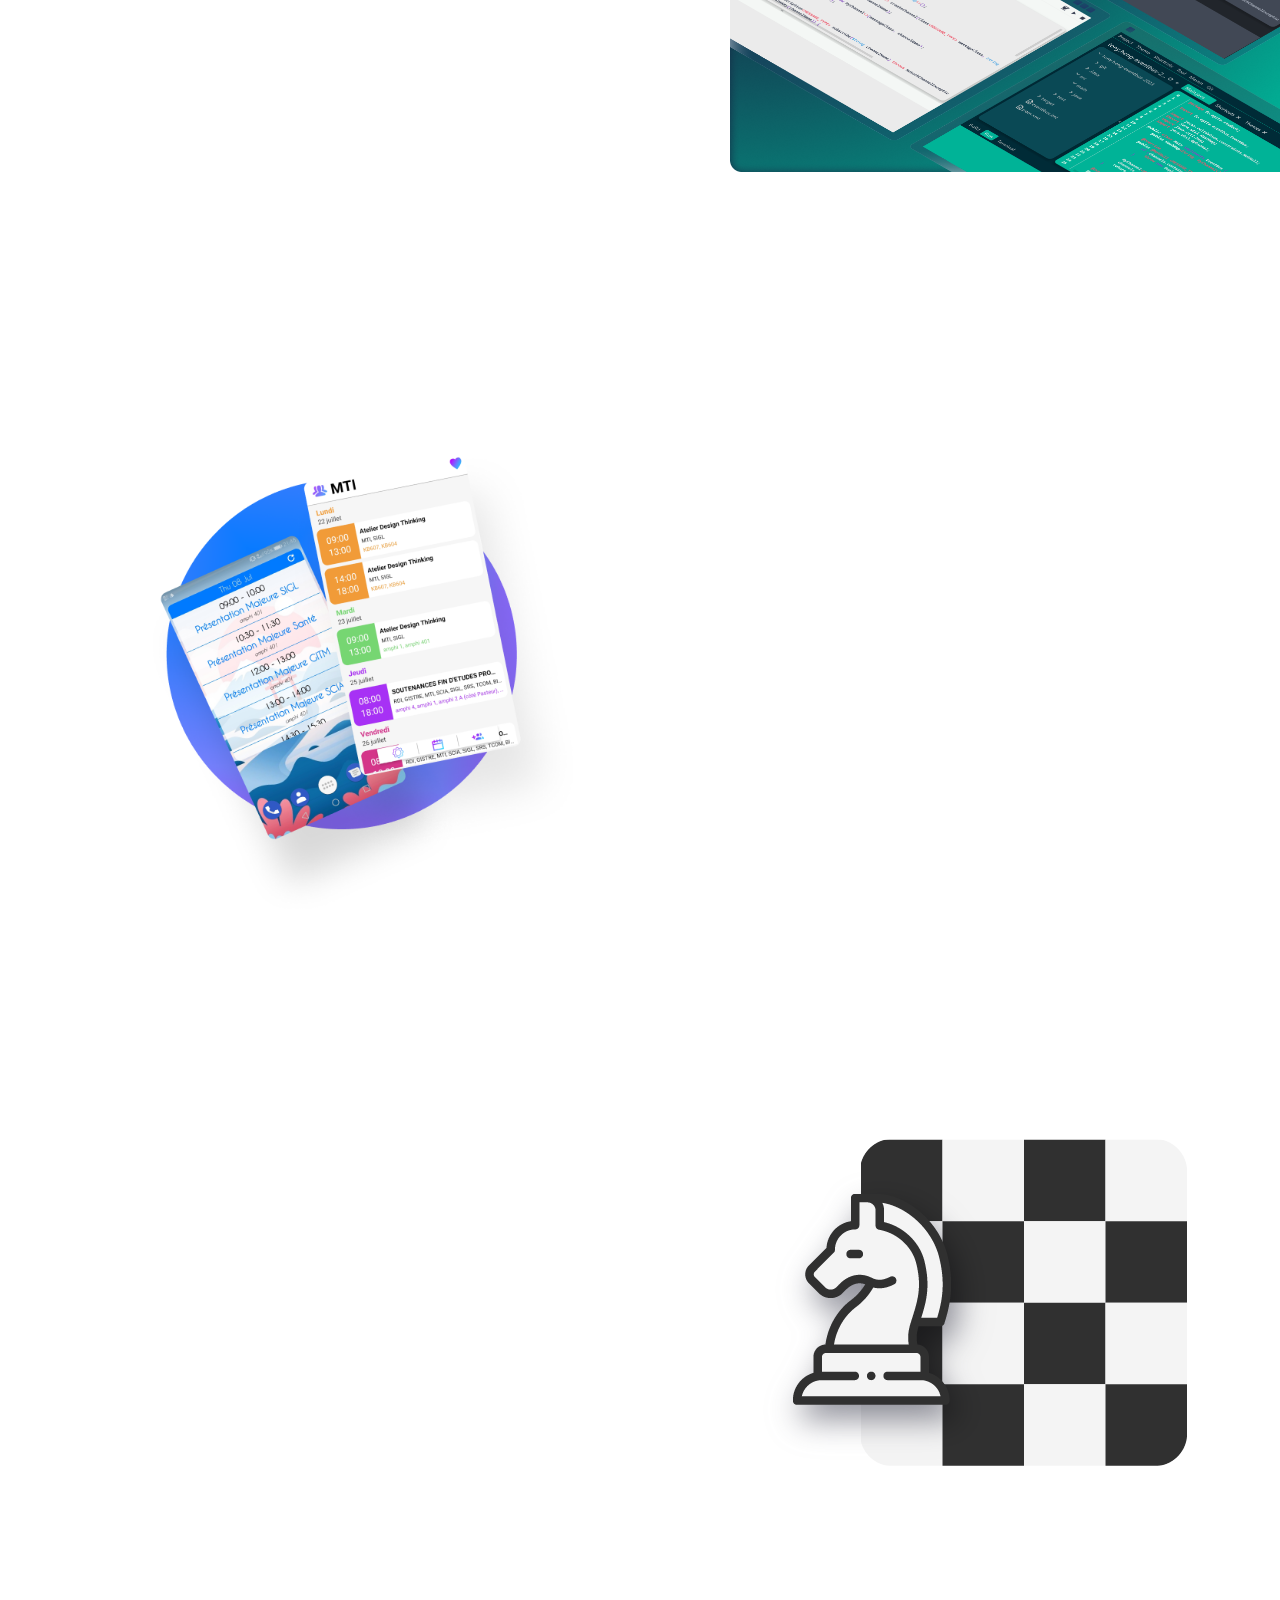
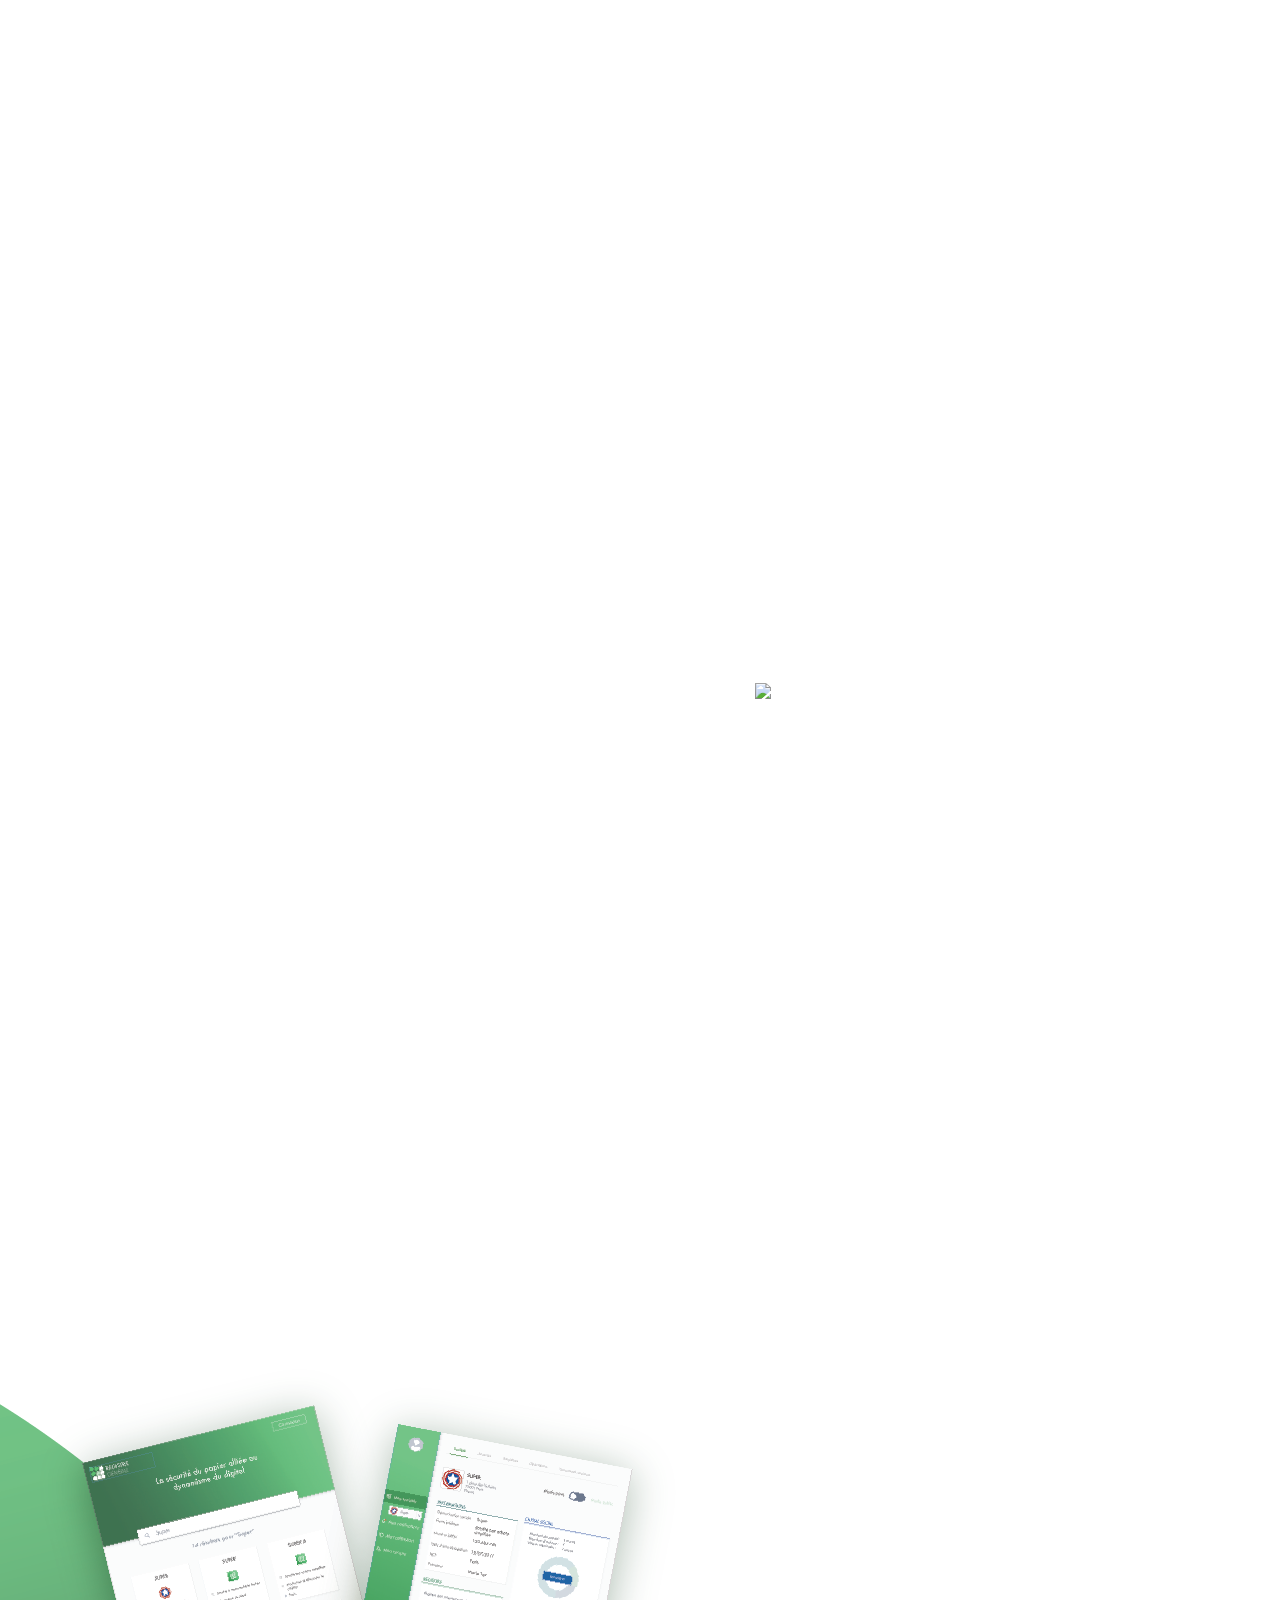
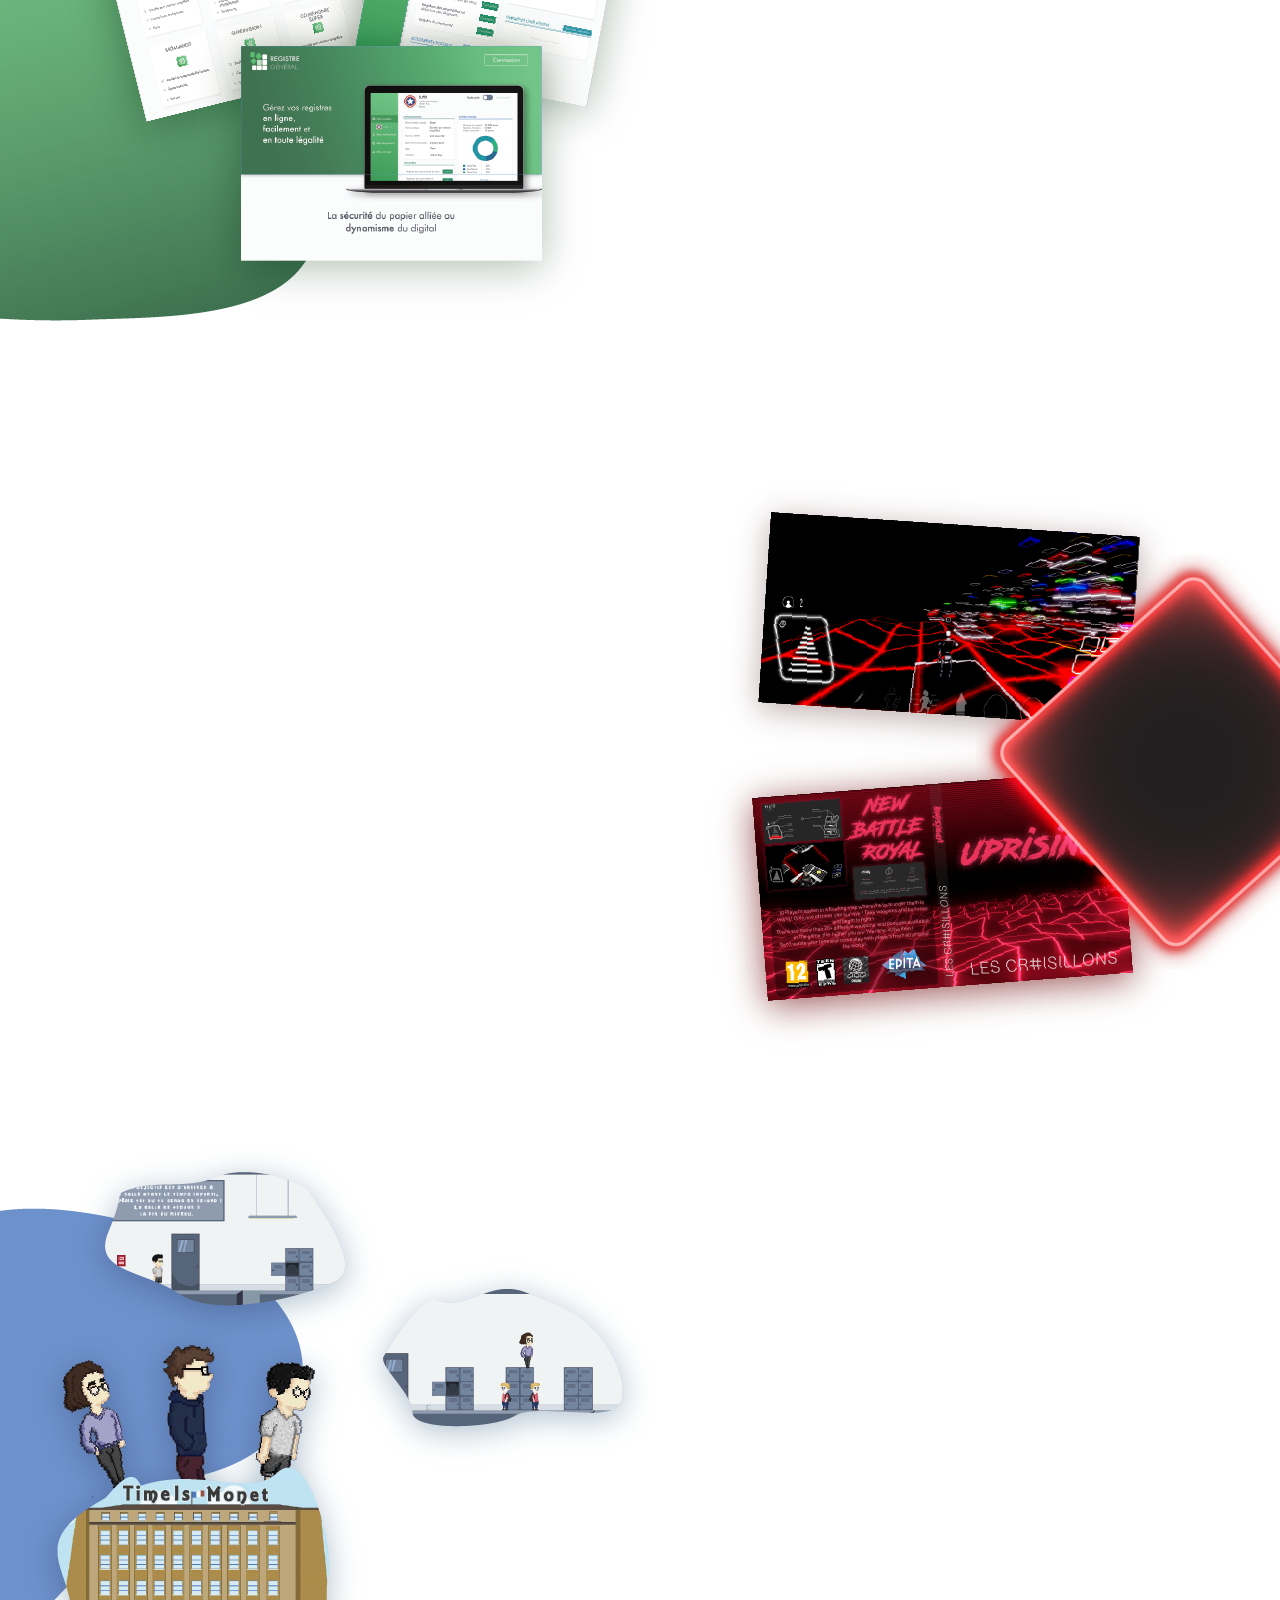
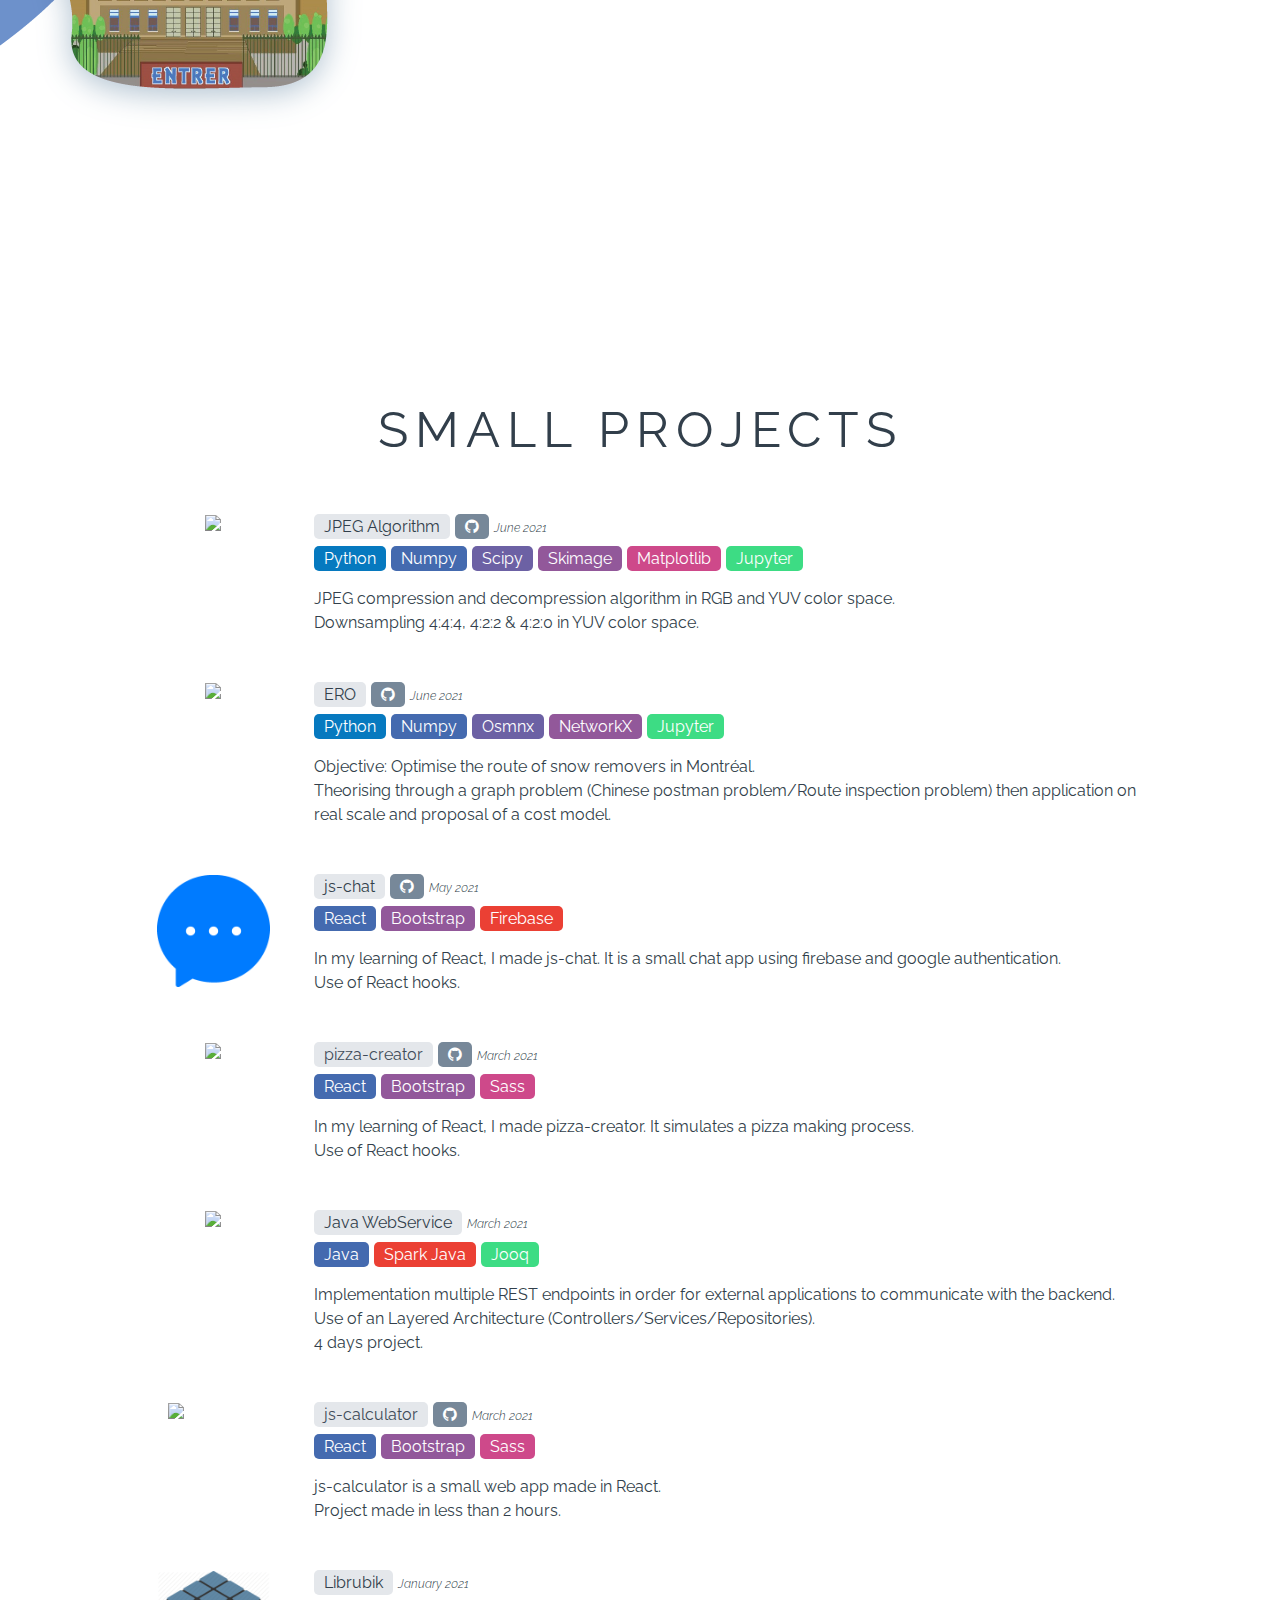
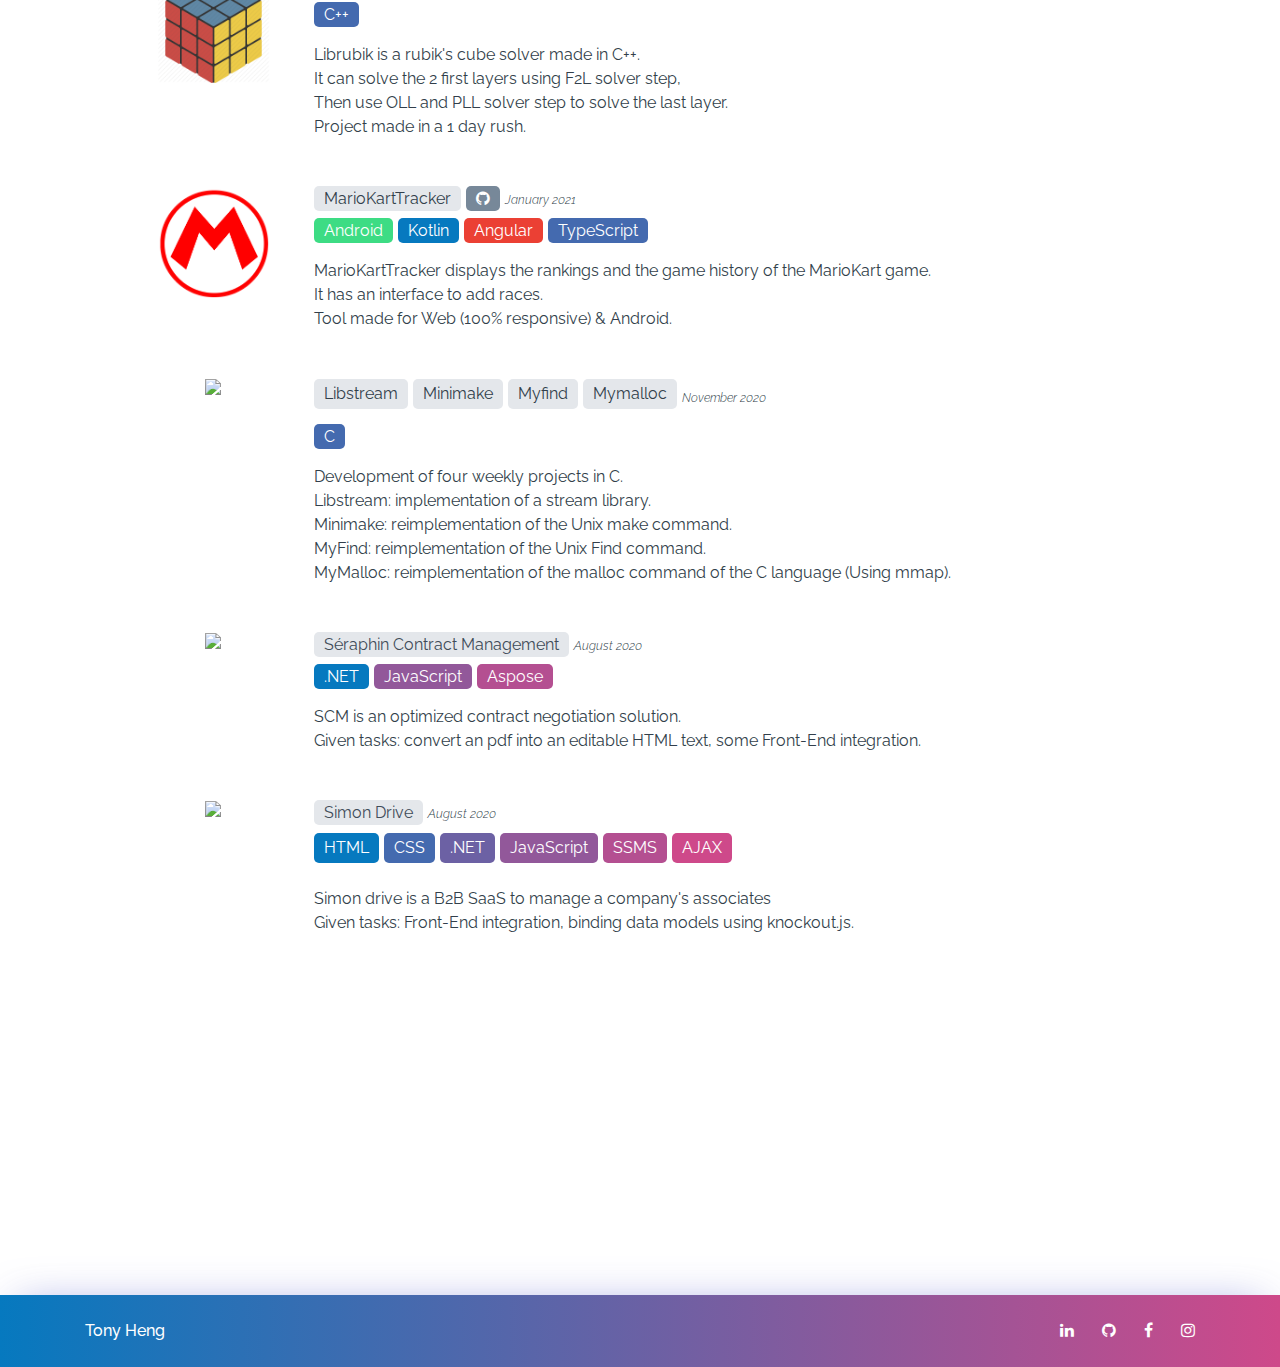
==== commit 040d2dc1: "update clonestagram img" ====
--- a/index.html
+++ b/index.html
@@ -136,7 +136,7 @@
                 </div>
                 <div id="clonestagram" class="row project">
                         <div class="col-lg-6 hide">
-                            <img src="asset/img/clonstagram.png" id="clonestagram-img" />
+                            <img src="asset/img/clonestagram.png" id="clonestagram-img" />
                         </div>
                         <div class="project-text col-lg-6">
                             <div>
